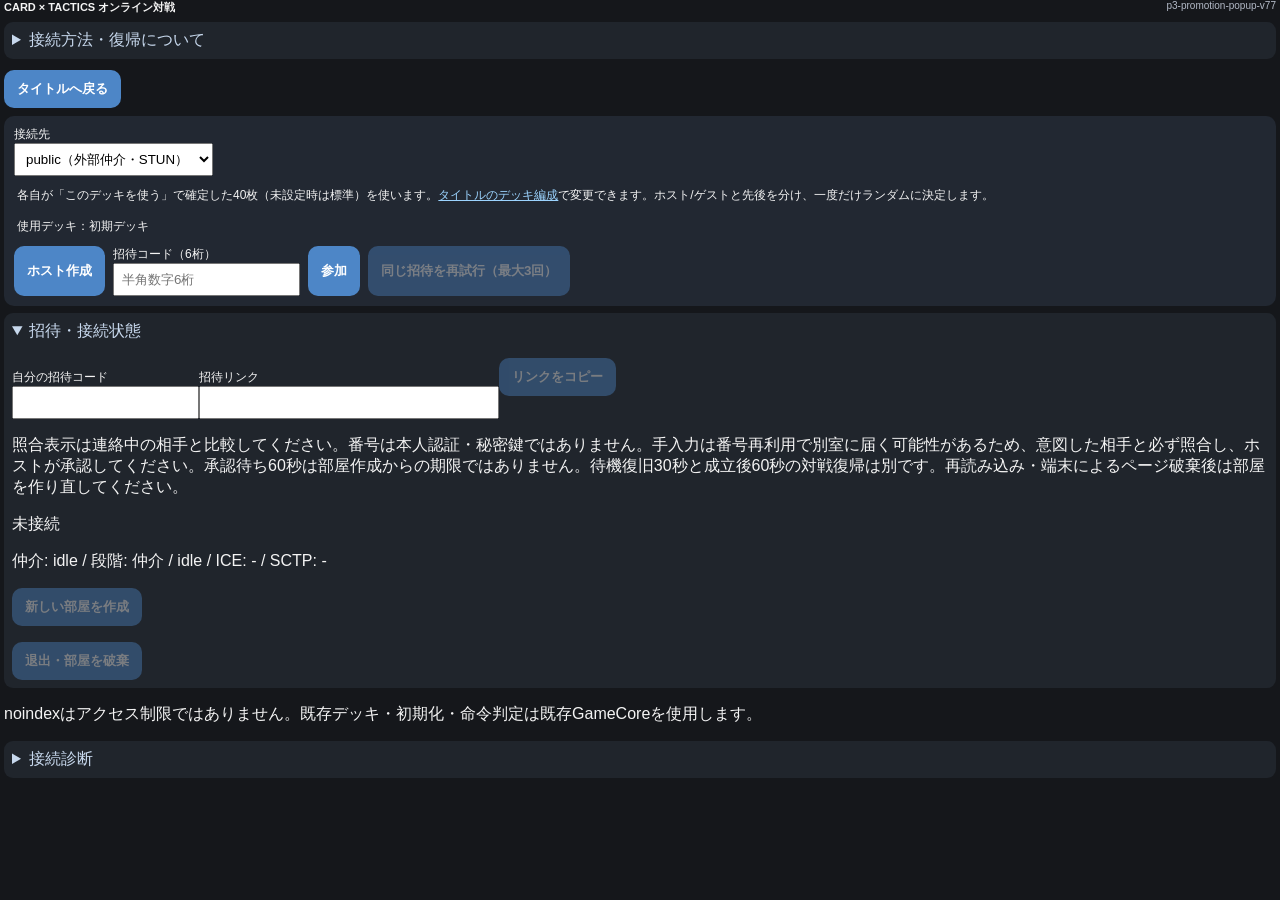
==== online/index.html @ e2b253f7 "Publish v77 stealth promotion popup" ====
<!doctype html><html lang="ja"><head><meta charset="utf-8"><meta http-equiv="Content-Security-Policy" content="default-src 'self'; script-src 'self'; style-src 'self'; connect-src https://0.peerjs.com wss://0.peerjs.com; object-src 'none'; base-uri 'none'; form-action 'none'"><meta name="viewport" content="width=device-width,initial-scale=1,viewport-fit=cover"><meta name="robots" content="noindex"><meta name="referrer" content="no-referrer"><title>CARD × TACTICS P3 UI 対戦候補</title><link rel="stylesheet" href="./style.css"><meta name="apple-mobile-web-app-capable" content="yes">
<meta name="mobile-web-app-capable" content="yes">
<meta name="apple-mobile-web-app-title" content="CARD × TACTICS">
<link rel="manifest" href="../manifest.webmanifest">
<link rel="apple-touch-icon" sizes="180x180" href="../assets/app/icon-180.png">
</head><body class="board-rich king-default" data-assets-base="../assets/" data-bgm-source="../assets/audio/battle.m4a"><main><header id="onlineHeader"><strong>CARD × TACTICS オンライン対戦</strong><span id="buildLabel">p3-promotion-popup-v77</span></header><details id="help"><summary>接続方法・復帰について</summary><p class="notice">関係者試験用・P3画像・設定・BGM管理の改善候補。全既存カード・先後ランダム・オンラインUndo無効。対戦切断は操作停止し、同じページ・状態保持中は最大60秒の復帰を試みます。期限到達は勝敗なしで中止します。成立前の招待待機は同じ招待で最大30秒・3試行の復旧を行います。<a href="../">タイトルへ戻る</a></p></details><button id="lobbyTitle" type="button">タイトルへ戻る</button><section id="lobby"><label>接続先<select id="profile"><option value="local">local（外部接続なし）</option><option value="public" selected>public（外部仲介・STUN）</option></select></label><select id="startSide" hidden><option value="p">標準対戦</option></select><p>各自が「このデッキを使う」で確定した40枚（未設定時は標準）を使います。<a href="../">タイトルのデッキ編成</a>で変更できます。ホスト/ゲストと先後を分け、一度だけランダムに決定します。</p><p id="onlineActiveDeck" role="status"></p><button id="host">ホスト作成</button><label>招待コード（6桁）<input id="inviteInput" type="text" inputmode="numeric" autocomplete="off" maxlength="2048" placeholder="半角数字6桁"></label><button id="join">参加</button><button id="retryJoin" disabled>同じ招待を再試行（最大3回）</button></section><details id="connectionPanel" open><summary>招待・接続状態</summary><section><label>自分の招待コード <input id="invite" readonly></label><label>招待リンク<input id="inviteLink" readonly></label><button id="copy">リンクをコピー</button><p id="copyResult"></p><div id="pending"></div><p id="comparison"></p><p>照合表示は連絡中の相手と比較してください。番号は本人認証・秘密鍵ではありません。手入力は番号再利用で別室に届く可能性があるため、意図した相手と必ず照合し、ホストが承認してください。承認待ち60秒は部屋作成からの期限ではありません。待機復旧30秒と成立後60秒の対戦復帰は別です。再読み込み・端末によるページ破棄後は部屋を作り直してください。</p><p id="status" role="status">未接続</p><p id="diagnostic"></p><p id="recovery" role="status"></p><button id="recreate" disabled>新しい部屋を作成</button><p id="role"></p><p id="error" role="alert"></p><button id="leave" disabled>退出・部屋を破棄</button></section></details><div id="matchStatus" role="status"></div><div id="recoveryExit" hidden><p>相手の一時切断と退室は、通信できない場合には判別できません。勝敗は確定していません。</p><button id="stopRecovery" type="button">復帰を待つのをやめてタイトルへ戻る</button></div><dialog id="recoveryExitDialog"><p>復帰待ちをやめて退出しますか？ 勝敗や相手の退室を確定する操作ではありません。この試合には戻れません。</p><button id="continueRecovery" type="button">復帰を待つ</button><button id="confirmRecoveryExit" type="button">退出してタイトルへ戻る</button></dialog><section id="match" hidden><div id="app">
<div class="appHeader"><h1 id="assignment"></h1><span class="enemyManaDock" aria-label="相手のマナ"></span><button id="settingsButton" class="settingsTopButton" type="button" aria-label="設定">設定⚙️</button></div><div class="status"><span id="turn" class="badge"></span><button id="showEffects" class="badge statusButton">全体エンチャント🔮<b id="globalEnchantCount">0</b></button></div>

<div id="requestStatus" role="status" aria-live="polite"></div>
<div class="playArea"><div class="boardColumn"><div id="turnIndicator" class="turnIndicator" role="status" hidden></div><div class="kingZone enemy"><span class="kingStat">❤️HP<b id="enemyHp">20</b></span><button class="graveButton" type="button" data-grave="enemy">🪦<b id="enemyGrave">0</b></button><div id="enemyKing" class="king" data-king="enemy">相手の王</div><span class="kingStat manaStat"><span class="manaOwner">相手</span><span class="manaGlyph" aria-hidden="true">💧</span><b id="enemyMana">2/2</b></span></div><div class="boardWrap"><div class="boardPlane"><div id="board" class="board" aria-label="5行5列の戦闘盤面"></div><svg class="boardGrid" viewBox="0 0 5 5" aria-hidden="true"><path data-grid-axis="column" d="M0 0V5"/><path data-grid-axis="column" d="M1 0V5"/><path data-grid-axis="column" d="M2 0V5"/><path data-grid-axis="column" d="M3 0V5"/><path data-grid-axis="column" d="M4 0V5"/><path data-grid-axis="column" d="M5 0V5"/><path data-grid-axis="row" d="M0 0H5"/><path data-grid-axis="row" d="M0 1H5"/><path data-grid-axis="row" d="M0 2H5"/><path data-grid-axis="row" d="M0 3H5"/><path data-grid-axis="row" d="M0 4H5"/><path data-grid-axis="row" d="M0 5H5"/></svg><span class="royalFoot enemy" aria-hidden="true"></span><span class="royalFoot player" aria-hidden="true"></span></div><div id="pieceOverlay" aria-hidden="true"></div><button id="enemyPedestal" class="royalPedestal enemy" type="button" data-king="enemy" aria-label="相手の王"><svg class="royalPlatform" aria-hidden="true"><polygon/></svg><div class="crownModel" aria-hidden="true"><svg class="crownSvg" viewBox="0 0 300 190" xmlns="http://www.w3.org/2000/svg"><defs><linearGradient id="goldA" x1="0" y1="0" x2="1" y2="1"><stop offset="0" stop-color="#2a1805"/><stop offset=".13" stop-color="#9c681d"/><stop offset=".27" stop-color="#f2cc69"/><stop offset=".39" stop-color="#6c4310"/><stop offset=".53" stop-color="#d7a33b"/><stop offset=".69" stop-color="#fff0a3"/><stop offset=".78" stop-color="#8a5818"/><stop offset="1" stop-color="#251505"/></linearGradient><linearGradient id="goldB" x1="0" y1="0" x2="0" y2="1"><stop offset="0" stop-color="#f8dc7a"/><stop offset=".22" stop-color="#a66b1c"/><stop offset=".48" stop-color="#e3b449"/><stop offset=".72" stop-color="#5a350d"/><stop offset="1" stop-color="#d8a13a"/></linearGradient><radialGradient id="gem" cx="35%" cy="25%"><stop offset="0" stop-color="#fff4aa"/><stop offset=".35" stop-color="#d7a42e"/><stop offset="1" stop-color="#5a3208"/></radialGradient><filter id="metal"><feDropShadow dx="0" dy="2" stdDeviation="1.4" flood-color="#000" flood-opacity=".8"/></filter></defs><g filter="url(#metal)" stroke="#211304" stroke-width="4" stroke-linejoin="round"><path fill="url(#goldA)" d="M25 143 C25 121 31 101 43 72 L69 109 L89 48 L118 103 L150 14 L182 103 L211 48 L231 109 L257 72 C269 101 275 121 275 143 Z"/><path fill="#160d04" opacity=".58" d="M41 133 C55 116 66 110 83 121 C101 132 114 119 126 105 C137 92 145 86 150 86 C156 86 165 94 175 106 C188 121 201 132 218 121 C236 109 248 117 260 133 L260 146 L41 146Z"/><path fill="none" stroke="url(#goldB)" stroke-width="8" d="M37 132 C61 107 77 108 96 126 C113 141 126 116 150 91 C174 116 187 141 204 126 C223 108 239 107 263 132"/><path fill="url(#goldB)" d="M22 137 Q150 151 278 137 L274 171 Q150 186 26 171Z"/><path fill="none" stroke="#f4d574" stroke-width="3" opacity=".7" d="M31 148 Q150 159 269 148"/><path fill="none" stroke="#51300c" stroke-width="5" d="M31 162 Q150 175 269 162"/></g><g fill="url(#gem)" stroke="#241504" stroke-width="3"><path d="M150 27 l11 17 -11 18 -11-18z"/><path d="M90 61 l9 14 -9 15 -9-15z"/><path d="M210 61 l9 14 -9 15 -9-15z"/><circle cx="48" cy="91" r="7"/><circle cx="252" cy="91" r="7"/><circle cx="150" cy="126" r="9"/></g><g fill="none" stroke="#d9a63d" stroke-width="5" stroke-linecap="round"><path d="M57 139 C57 117 79 115 84 133 C88 147 105 145 110 132 C116 115 135 113 142 132"/><path d="M243 139 C243 117 221 115 216 133 C212 147 195 145 190 132 C184 115 165 113 158 132"/></g><g fill="#1b1005" opacity=".95"><circle cx="62" cy="155" r="4"/><circle cx="88" cy="158" r="4"/><circle cx="116" cy="160" r="4"/><circle cx="150" cy="162" r="5"/><circle cx="184" cy="160" r="4"/><circle cx="212" cy="158" r="4"/><circle cx="238" cy="155" r="4"/></g><path d="M34 169 Q150 183 266 169" fill="none" stroke="#f4cf64" stroke-width="3" opacity=".6"/></svg></div><span class="kingLabel">相手の王</span></button><button id="playerPedestal" class="royalPedestal player" type="button" data-king="own" aria-label="あなたの王"><svg class="royalPlatform" aria-hidden="true"><polygon/></svg><div class="crownModel" aria-hidden="true"><svg class="crownSvg" viewBox="0 0 300 190" xmlns="http://www.w3.org/2000/svg"><defs><linearGradient id="goldA" x1="0" y1="0" x2="1" y2="1"><stop offset="0" stop-color="#2a1805"/><stop offset=".13" stop-color="#9c681d"/><stop offset=".27" stop-color="#f2cc69"/><stop offset=".39" stop-color="#6c4310"/><stop offset=".53" stop-color="#d7a33b"/><stop offset=".69" stop-color="#fff0a3"/><stop offset=".78" stop-color="#8a5818"/><stop offset="1" stop-color="#251505"/></linearGradient><linearGradient id="goldB" x1="0" y1="0" x2="0" y2="1"><stop offset="0" stop-color="#f8dc7a"/><stop offset=".22" stop-color="#a66b1c"/><stop offset=".48" stop-color="#e3b449"/><stop offset=".72" stop-color="#5a350d"/><stop offset="1" stop-color="#d8a13a"/></linearGradient><radialGradient id="gem" cx="35%" cy="25%"><stop offset="0" stop-color="#fff4aa"/><stop offset=".35" stop-color="#d7a42e"/><stop offset="1" stop-color="#5a3208"/></radialGradient><filter id="metal"><feDropShadow dx="0" dy="2" stdDeviation="1.4" flood-color="#000" flood-opacity=".8"/></filter></defs><g filter="url(#metal)" stroke="#211304" stroke-width="4" stroke-linejoin="round"><path fill="url(#goldA)" d="M25 143 C25 121 31 101 43 72 L69 109 L89 48 L118 103 L150 14 L182 103 L211 48 L231 109 L257 72 C269 101 275 121 275 143 Z"/><path fill="#160d04" opacity=".58" d="M41 133 C55 116 66 110 83 121 C101 132 114 119 126 105 C137 92 145 86 150 86 C156 86 165 94 175 106 C188 121 201 132 218 121 C236 109 248 117 260 133 L260 146 L41 146Z"/><path fill="none" stroke="url(#goldB)" stroke-width="8" d="M37 132 C61 107 77 108 96 126 C113 141 126 116 150 91 C174 116 187 141 204 126 C223 108 239 107 263 132"/><path fill="url(#goldB)" d="M22 137 Q150 151 278 137 L274 171 Q150 186 26 171Z"/><path fill="none" stroke="#f4d574" stroke-width="3" opacity=".7" d="M31 148 Q150 159 269 148"/><path fill="none" stroke="#51300c" stroke-width="5" d="M31 162 Q150 175 269 162"/></g><g fill="url(#gem)" stroke="#241504" stroke-width="3"><path d="M150 27 l11 17 -11 18 -11-18z"/><path d="M90 61 l9 14 -9 15 -9-15z"/><path d="M210 61 l9 14 -9 15 -9-15z"/><circle cx="48" cy="91" r="7"/><circle cx="252" cy="91" r="7"/><circle cx="150" cy="126" r="9"/></g><g fill="none" stroke="#d9a63d" stroke-width="5" stroke-linecap="round"><path d="M57 139 C57 117 79 115 84 133 C88 147 105 145 110 132 C116 115 135 113 142 132"/><path d="M243 139 C243 117 221 115 216 133 C212 147 195 145 190 132 C184 115 165 113 158 132"/></g><g fill="#1b1005" opacity=".95"><circle cx="62" cy="155" r="4"/><circle cx="88" cy="158" r="4"/><circle cx="116" cy="160" r="4"/><circle cx="150" cy="162" r="5"/><circle cx="184" cy="160" r="4"/><circle cx="212" cy="158" r="4"/><circle cx="238" cy="155" r="4"/></g><path d="M34 169 Q150 183 266 169" fill="none" stroke="#f4cf64" stroke-width="3" opacity=".6"/></svg></div><span class="kingLabel">あなたの王</span></button></div>
<div class="kingZone player"><span class="kingStat">❤️HP<b id="ownHp">20</b></span><button class="graveButton" type="button" data-grave="own">🪦<b id="ownGrave">0</b></button><div id="ownKing" class="king" data-king="own">あなたの王</div><span class="kingStat manaStat"><span class="manaOwner">自分</span><span class="manaGlyph" aria-hidden="true">💧</span><b id="ownMana">1/1</b></span></div></div><aside id="infoPanel" aria-live="polite"><div class="infoHeading">選択中の情報</div><div id="infoContent" class="infoContent"></div><div id="actions"></div></aside></div><aside id="opponentCard" class="opponentCard" aria-label="相手が使用したカード" hidden></aside><div id="infoScrollUp" class="scrollHint info" aria-hidden="true">▲</div><div id="infoScrollDown" class="scrollHint info" aria-hidden="true">▼</div>
<div class="handTitle">手札（タップして使用）</div><div class="handScroller"><button type="button" id="handScrollLeft" class="handScrollButton" aria-label="手札を左へスクロール">◀</button><div id="hand" class="hand"></div><button type="button" id="handScrollRight" class="handScrollButton" aria-label="手札を右へスクロール">▶</button></div>
<div class="battleStrip" aria-label="手札と対戦操作"><div class="stripLeft"></div><div class="stripRight"><div class="stripButtons"></div><div class="stripEnd"></div></div></div><div class="controls"><span class="manaDock" aria-label="自分のマナ"></span><details class="layoutLog"><summary aria-label="戦闘ログ">戦闘ログ<span id="latestAction" class="latestAction" role="status" aria-label="最新の行動"><span id="latestActionText">直近の行動はありません</span></span></summary><div class="logPanel"><div id="log" role="log" aria-label="戦闘ログ"></div></div></details><button id="endTurn">ターン終了</button><button id="onlineUndo" class="secondary" aria-label="1手戻る（オンライン無効）" title="オンライン対戦では1手戻るは利用できません" disabled>1手戻る</button><button id="onlineSurrender" class="secondary">投了</button></div>
<div id="overlay"><div class="result"><h2 id="result" role="status"></h2><div class="resultActions"><button id="resultTitle" hidden>タイトルに戻る</button></div></div></div>
<p id="effects" hidden></p><p id="revision" hidden></p>
</div></section>

<div id="turnPopup" role="status" aria-live="polite" hidden></div><div id="settingsOverlay" aria-hidden="true"><div class="settingsPanel" role="dialog" aria-modal="true" aria-labelledby="settingsTitle"><div class="settingsHead"><b id="settingsTitle">⚙️ 設定</b><button id="settingsClose" type="button">×</button></div><div class="settingsGroup"><div class="settingsLabel">視点比較（試作）</div><div class="settingsChoices" data-setting="view"><button type="button" data-value="current">A：現行方向</button><button type="button" data-value="left">B：左回転俯瞰</button></div><div class="settingsNote">横画面で比較します。端末だけの表示設定です。Bは正式採用前の試作です。</div></div><div class="settingsGroup"><div class="settingsLabel">ボード</div><div class="settingsChoices" data-setting="board"><button type="button" data-value="rich">リッチ</button><button type="button" data-value="simple">シンプル</button><button type="button" data-value="antique">アンティーク</button><button type="button" data-value="light">ライト</button></div></div><div class="settingsGroup"><div class="settingsLabel">王アイコン</div><div class="settingsChoices kingChoices" data-setting="king"><button type="button" data-value="simple1">デフォルト</button><button type="button" data-value="dark">ダーク</button><button type="button" data-value="default">ゴージャス</button><button type="button" data-value="simple2">シンプル</button><button type="button" data-value="oldking">老王1</button><button type="button" data-value="oldking2">老王2</button><button type="button" data-value="youngking">若王</button></div><div class="settingsNote">王冠画像アセットを切り替えます。ゲームルールには影響しません。</div></div><div class="settingsGroup"><div class="settingsLabel">BGM</div><div class="settingsChoices"><button type="button" data-bgm-enabled="true">ON</button><button type="button" data-bgm-enabled="false">OFF</button></div><div class="audioVolumeRow"><label for="bgmVolume">音量</label><input id="bgmVolume" type="range" min="0" max="100" step="1" value="50" aria-describedby="bgmStatus"><output id="bgmVolumeValue" for="bgmVolume">50％</output></div><div id="bgmStatus" class="settingsNote">対戦中にループ再生します。音量0％は無音です。</div></div><div class="settingsGroup"><div class="settingsLabel">効果音（試遊）</div><div class="settingsChoices"><button type="button" data-summon-se-enabled="true">ON</button><button type="button" data-summon-se-enabled="false">OFF</button></div><div class="audioVolumeRow"><label for="summon-seVolume">音量</label><input id="summon-seVolume" type="range" min="0" max="100" step="1" value="25"><output id="summon-seVolumeValue" for="summon-seVolume">25％</output></div></div><div class="settingsGroup"><div class="settingsLabel">クリーチャー名称表示</div><div class="settingsChoices" id="creatureNameChoices"><button type="button" data-name-visible="true">ON</button><button type="button" data-name-visible="false">OFF</button></div><div class="settingsNote">盤上のクリーチャー名称のみ表示・非表示を切り替えます。</div></div></div></div>
<dialog id="surrenderDialog" class="surrenderConfirm"><p>投了しますか？</p><button id="continueMatch">対戦を続ける</button><button id="confirmSurrender">投了する</button></dialog><button id="move" hidden disabled></button><input id="from" hidden><input id="to" hidden><p>noindexはアクセス制限ではありません。既存デッキ・初期化・命令判定は既存GameCoreを使用します。</p><details id="diagnosticsPanel"><summary>接続診断</summary><section><h2>接続診断</h2><p>直近100件。仲介とDataChannelを分けて記録します。招待・IP・SDP・ゲーム内容は含みません。自動送信しません。onlineは参考値で、到達保証ではありません。退出後も閲覧できます。</p><textarea id="diagnosticLog" readonly rows="10" aria-label="接続診断ログ"></textarea><button id="copyDiagnostics">診断をコピー</button><p id="diagnosticCopyResult" role="status"></p></section></details></main><script src="./peerjs.js"></script><script src="./core-bundle.js"></script><script src="./session.js"></script><script src="./deck-library.js"></script><script src="./fixture.js"></script><script src="./profiles.js"></script><script src="./bgm.js"></script><script src="./summon-presentation.js"></script><script src="./card-resources.js"></script><script src="./normal-ui.js"></script><script src="./ui.js"></script><script src="./recovery.js"></script><script src="./app.js"></script></body></html>
---- online/style.css ----
*{box-sizing:border-box;-webkit-tap-highlight-color:transparent}body{margin:0;background:#15171b;color:#f4f4f4;font-family:-apple-system,BlinkMacSystemFont,"Helvetica Neue",sans-serif}#app{max-width:720px;margin:auto;padding:10px}h1{font-size:20px;margin:4px 0 8px}.status{display:flex;gap:6px;flex-wrap:wrap;background:#22262d;border-radius:12px;padding:8px;margin-bottom:8px;font-size:13px}.badge{background:#303640;padding:5px 8px;border-radius:8px}#message{min-height:34px;background:#1d2127;border-radius:10px;padding:8px;margin-bottom:64px;font-size:13px}.boardWrap{position:relative;margin:auto;width:min(92vw,560px);aspect-ratio:1}.board{display:grid;grid-template-columns:repeat(5,1fr);grid-template-rows:repeat(5,1fr);width:100%;height:100%;border:2px solid #b99b62;background:#c8a66b;gap:1px}.cell{position:relative;background:#d8bd84;border:1px solid #9c7d4b;display:flex;align-items:center;justify-content:center}.cell.cpuSelected{outline:4px solid #ffd36b;outline-offset:-4px}.king.hitFlash::after{content:"✴️";position:absolute;inset:0;display:flex;align-items:center;justify-content:center;font-size:40px;z-index:8;pointer-events:none;animation:hitPop .70s ease-out forwards}.king.hitFlash{position:relative}.cell.hitFlash::after{content:"✴️";position:absolute;inset:0;display:flex;align-items:center;justify-content:center;font-size:clamp(28px,9vw,54px);z-index:5;pointer-events:none;animation:hitPop .70s ease-out forwards}@keyframes hitPop{0%{opacity:0;transform:scale(.5)}25%{opacity:1;transform:scale(1.25)}100%{opacity:0;transform:scale(1.5)}}.cell.selected{outline:4px solid #55a8ff;outline-offset:-4px}.cell.summonTarget{background:#69c889;box-shadow:inset 0 0 0 2px #287849}.cell.moveTarget{background:#78b8f5}.cell.attackTarget{background:#f08080}.cell.bothTarget{background:#b391ed}.kingZone.spellTarget .king{outline:3px solid #ffad4e;outline-offset:3px}.cell.spellTarget{outline:4px solid #ffad4e;outline-offset:-4px}.kingZone.enemy.attackable .king{outline:3px solid #f08080;outline-offset:3px}.piece{position:relative;width:78%;height:78%;border-radius:50%;display:flex;flex-direction:column;align-items:center;justify-content:center;font-weight:800;border:2px solid #333;box-shadow:0 2px 4px #0006}.actionDot{position:absolute;top:5%;width:clamp(8px,2.5vw,12px);height:clamp(8px,2.5vw,12px);border-radius:50%;border:1px solid #ffffffaa;box-shadow:0 1px 2px #0008;pointer-events:none;z-index:2}.actionDot.attack{right:22%;background:#ed3434}.actionDot.move{right:3%;background:#258aff}.piece.player{background:#f2d39a;color:#6c351d}.piece.cpu{background:#a9c5e5;color:#173d62}.pname{font-size:clamp(15px,4.5vw,27px)}.pstats{font-size:9px}.kingZone{position:absolute;left:0;width:100%;height:11%;z-index:4;display:flex;align-items:center;justify-content:center;pointer-events:auto}.kingZone.enemy{top:-13%}.kingZone.player{bottom:-13%}.king{pointer-events:auto;cursor:pointer}.king{background:#7f2020;border:2px solid #f2d37c;border-radius:12px;padding:6px 12px;font-weight:800;box-shadow:0 3px 8px #0008}.handTitle{font-size:13px;margin:65px 0 5px}.hand{display:flex;gap:7px;overflow-x:auto;padding:2px 1px 7px}.card{min-width:82px;background:#252a32;border:1px solid #555d69;border-radius:10px;padding:7px;text-align:center}.card.spell{background:#492a23;border-color:#cf704c}.card.enchant{background:#33294e;border-color:#ad8bea}.cell.mineCell::before{content:"✹";position:absolute;top:2px;left:3px;color:#edb85e;font-size:14px;opacity:.75;pointer-events:none}.cell.mineCell.ownMine::before{content:"✹";color:#ff6e6e;opacity:1}.battleTag{background:#643f22;color:#ffdb9a;border-radius:6px;padding:2px 6px;font-size:11px}.piece.berserk{box-shadow:0 0 0 3px #bb80ff,0 2px 7px #0008}.buffTag{position:absolute;bottom:-9px;background:#6736a1;color:white;border-radius:7px;padding:1px 4px;font-size:9px;white-space:nowrap;z-index:3}.card.selected{border:3px solid #55a8ff;padding:5px}.card .name{font-weight:800;font-size:16px}.card .cost{font-size:12px}.card .desc{font-size:9px;margin-top:3px}.controls{display:flex;gap:8px;margin-top:3px}button{border:0;border-radius:10px;padding:10px 13px;font-weight:800;background:#4d86c7;color:white}button.secondary{background:#555d69}button:disabled{opacity:.4}#log{margin-top:8px;background:#101216;border-radius:10px;padding:8px;height:120px;overflow:auto;font-size:11px;line-height:1.45}#overlay{position:fixed;inset:0;background:#000b;display:none;align-items:center;justify-content:center;z-index:20}#overlay.show{display:flex}.result{background:#252a32;border:2px solid #aaa;border-radius:16px;padding:24px;text-align:center;width:min(88vw,360px)}

/* Phase 1: portrait-friendly board + persistent right information panel */
#app{max-width:720px;padding:8px}h1{font-size:clamp(13px,3.6vw,19px);overflow-wrap:anywhere;margin-bottom:7px}
.status{margin-bottom:6px;font-size:11px;padding:5px;gap:4px}.badge{padding:4px 6px}
#message{margin:0 0 7px;min-height:32px;padding:7px;font-size:12px}
.royalStatus{display:flex;align-items:center;justify-content:space-between;gap:5px;background:#272c34;border-radius:9px;padding:7px 9px;font-size:clamp(11px,3vw,14px);margin:5px 0}
.playArea{display:grid;grid-template-columns:minmax(0, 66fr) minmax(0, 34fr);gap:7px;align-items:start;margin-top:5px}
.boardColumn{min-width:0;display:flex;flex-direction:column;gap:5px}
.boardWrap{position:relative;width:100%;aspect-ratio:1;margin:0}
.boardColumn .kingZone{position:relative;top:auto;bottom:auto;left:auto;width:100%;height:auto;min-height:33px;z-index:4;pointer-events:auto}
.boardColumn .king{font-size:clamp(10px,2.8vw,14px);padding:5px 6px;text-align:center}
.boardColumn .kingZone.player{pointer-events:auto}
#infoPanel{min-width:0;border:1px solid #536071;border-radius:11px;background:#222832;overflow:hidden;display:flex;flex-direction:column;max-height:min(70vh,550px)}
.infoHeading{padding:8px 6px;font-size:clamp(11px,3vw,14px);font-weight:800;background:#343d4c;border-bottom:1px solid #596274}
.infoContent{padding:8px 7px;font-size:clamp(10px,2.8vw,13px);line-height:1.5;overflow-y:auto;overflow-wrap:anywhere;min-height:155px;white-space:normal}
.infoContent .infoName{font-weight:800;font-size:clamp(13px,3.5vw,17px);margin-bottom:5px;color:#ffe2a7}
.infoContent .useCardButton{width:100%;margin-top:12px;background:#3d9a73;cursor:pointer;touch-action:manipulation}.infoContent .infoLine{margin:5px 0}.infoContent .infoEffect{margin-top:8px;padding-top:7px;border-top:1px solid #505b6a}
.handTitle{margin:10px 0 5px}.hand{margin-bottom:2px}
.pname{font-size:clamp(13px,3.8vw,24px)}.pstats{font-size:clamp(6px,1.8vw,9px)}
.actionDot{width:clamp(6px,2vw,11px);height:clamp(6px,2vw,11px)}
@media(min-width:550px){.playArea{grid-template-columns:minmax(0, 66fr) minmax(0, 34fr);gap:14px}.infoContent{font-size:14px}.boardColumn .king{font-size:15px}}

/* Two-row king status: HP | king | graveyard, with mana below HP. */
.boardColumn .kingZone{display:grid;grid-template-columns:minmax(0,1fr) minmax(0,1.45fr) minmax(0,1fr);grid-template-rows:auto auto;column-gap:4px;row-gap:2px;align-items:center;min-height:52px;pointer-events:auto}
.boardColumn .kingZone .king{grid-column:2;grid-row:1;font-size:clamp(9px,2.6vw,14px);padding:6px 3px;white-space:nowrap;cursor:pointer;touch-action:manipulation;min-width:0}
.kingStat{font-size:clamp(9px,2.3vw,13px);white-space:nowrap;display:flex;align-items:center;gap:1px;justify-content:flex-start;min-width:0}
.kingZone .kingStat:not(.manaStat){grid-column:1;grid-row:1}
.kingZone .graveButton{grid-column:3;grid-row:1;justify-self:end}
.kingStat.manaStat{grid-column:1 / -1;grid-row:2;justify-content:flex-start;padding-left:1px}
.kingStat b{font-variant-numeric:tabular-nums}
@media(max-width:380px){.boardColumn .kingZone .king{font-size:10px;padding:5px 2px}.kingStat{font-size:9px;letter-spacing:-.3px}}

/* Fixed geometry: card labels must never resize the board or pieces. */
.board{grid-template-columns:repeat(5,minmax(0,1fr));grid-template-rows:repeat(5,minmax(0,1fr));min-width:0;min-height:0}
.cell{min-width:0;min-height:0;overflow:hidden;isolation:isolate}
.piece{box-sizing:border-box;flex:none;width:78%;height:78%;min-width:0;min-height:0;aspect-ratio:1;border-radius:50%;overflow:visible;display:block;text-align:center}
.piece .pieceFace{position:absolute;inset:0;border-radius:50%;overflow:hidden;display:flex;flex-direction:column;align-items:center;justify-content:center;gap:0;padding:3px 1px 2px;min-width:0;min-height:0}
.piece .pname{display:flex;align-items:baseline;justify-content:center;max-width:100%;width:100%;min-width:0;white-space:nowrap;line-height:1.05;font-size:inherit;font-weight:800}
.piece .pnameLead{font-size:clamp(10px,3.8vw,24px);flex:none;line-height:1.05}
.piece .pnameRest{display:block;min-width:0;flex:0 1 auto;font-size:var(--rest-size, 10px);white-space:nowrap;letter-spacing:-.04em;line-height:1.05}
.piece .pstats{position:absolute;left:50%;bottom:-9px;transform:translateX(-50%);z-index:4;display:block;width:max-content;max-width:calc(100% + 18px);padding:1px 3px;border-radius:5px;background:rgba(255,247,225,.96);color:#4a2a1c;border:1px solid rgba(60,48,35,.35);font-size:clamp(8px,1.75vw,11px);font-weight:800;white-space:nowrap;line-height:1.2;font-variant-numeric:tabular-nums;pointer-events:none}
@media(min-width:550px){.piece .pnameLead{font-size:clamp(18px,2.8vw,25px)}.piece .pstats{font-size:11px}}
.piece .buffTag{top:-9px;bottom:auto;left:50%;transform:translateX(-50%)}

/* Data-driven movement/attack diagrams. Keep all cells inside the narrow info panel. */
.rangeSection{margin-top:9px;padding-top:8px;border-top:1px solid #505b6a}
.rangeTitle{font-weight:800;font-size:12px;margin-bottom:4px}
.rangeGrid{display:grid;grid-template-columns:repeat(5,minmax(0,1fr));width:100%;max-width:180px;gap:0;margin:0 auto 5px;direction:ltr}
.rangeCell{aspect-ratio:1;display:flex;align-items:center;justify-content:center;font-size:clamp(9px,2.6vw,16px);line-height:1;min-width:0;white-space:nowrap}
.rangeCell.origin{color:#fff;font-size:clamp(10px,3vw,17px);font-weight:800}
.rangeGrid.movement .rangeCell.arrow{color:#70b7ff}
.rangeGrid.attack .rangeCell.arrow{color:#ff8585}
.rangeCell.pass{color:#9aa3b1;font-size:12px}
.rangeNote{font-size:10px;color:#b6bfcd;line-height:1.35}

/* Match the panel to the board plus both king status rows; scroll content independently. */
#infoPanel{height:var(--panel-height, 330px);max-height:var(--panel-height, 330px);min-height:0}
.infoContent{flex:1;min-height:0;overflow-y:auto;overscroll-behavior:contain;-webkit-overflow-scrolling:touch;padding:7px 6px}
.infoContent .infoLine{margin:3px 0}
.infoContent .infoEffect{margin-top:6px;padding-top:5px}
.rangePair{display:grid;grid-template-columns:repeat(2,minmax(0,1fr));gap:4px;margin-top:7px;border-top:1px solid #505b6a;padding-top:6px}
.rangePair .rangeSection{min-width:0;margin:0;padding:0;border:0}
.rangePair .rangeTitle{font-size:clamp(9px,2.4vw,12px);margin-bottom:3px;white-space:nowrap}
.rangePair .rangeGrid{width:100%;max-width:100px;margin:0 auto 2px;gap:0}
.rangePair .rangeCell{font-size:clamp(8px,2vw,13px)}
.rangePair .rangeCell.origin{font-size:clamp(9px,2.4vw,14px)}
.rangePair .rangeNote{font-size:9px;line-height:1.25;margin-top:3px}
.graveButton{background:#25303e;color:#fff;border:1px solid #6b798a;border-radius:7px;padding:3px 5px;font-size:clamp(10px,2.7vw,13px);white-space:nowrap;cursor:pointer}.graveButton b{margin-left:2px}.graveButton:active{background:#46576c}.statusButton{font:inherit;color:inherit;border:0;cursor:pointer;white-space:nowrap}.statusButton:active{background:#46576c}.globalEnchantButton{width:100%;margin:4px 0;background:#51456f;text-align:left;cursor:pointer}

/* iPhone: keep the build label and top status in one row. */
@media (max-width:600px){
 h1{font-size:clamp(8px,2.35vw,12px);line-height:1.15;white-space:nowrap;overflow:hidden;text-overflow:clip;margin:3px 0 6px}
 .status{flex-wrap:nowrap;gap:2px;padding:4px;font-size:clamp(7px,1.9vw,9px);white-space:nowrap;overflow:hidden}
 .status .badge{padding:3px 4px;flex:0 0 auto;border-radius:6px}
}
.cell.cellEnchanted{box-shadow:inset 0 0 0 3px #9b7cff}
.cell.cellEnchanted::after{content:"🔮";position:absolute;right:2px;bottom:1px;font-size:11px;line-height:1;pointer-events:none;z-index:1}

/* Pseudo-3D board prototype: visual layer only. Game coordinates remain 5x5. */
.boardWrap{
  perspective:700px;
  perspective-origin:50% 100%;
  overflow:visible;
}
.board{
  transform-origin:50% 100%;
  transform:rotateX(42deg);
  transform-style:preserve-3d;
  box-shadow:0 13px 0 #80633a,0 18px 20px #0009;
  border-width:3px;
  will-change:transform;
}
.cell{
  transform-style:preserve-3d;
}
/* Keep pieces readable while the board itself recedes into perspective. */
.cell .piece{
  transform:rotateX(-42deg) translateZ(5px) scale(.88);
  transform-origin:center center;
}
.cell.cellEnchanted::after,
.cell.mineCell::before{
  transform:rotateX(-42deg) translateZ(7px);
  transform-origin:center center;
}
@media(max-width:600px){
  .boardWrap{perspective:560px;margin-top:-3%;margin-bottom:-7%}
  .board{transform:rotateX(40deg);box-shadow:0 9px 0 #80633a,0 14px 16px #0009}
  .cell .piece{transform:rotateX(-40deg) translateZ(4px) scale(.9)}
  .cell.cellEnchanted::after,.cell.mineCell::before{transform:rotateX(-40deg) translateZ(6px)}
}

/* Pseudo-3D piece prototype: common sphere + screen-facing HUD. */
.cell .piece{
  width:88%;height:88%;border:0;background:transparent!important;box-shadow:none!important;
  overflow:visible;display:block;transform-style:preserve-3d;
}
.pieceOrb{
  position:absolute;left:50%;top:49%;width:56%;aspect-ratio:1;border-radius:50%;
  transform:translate(-50%,-50%);
  border:1.5px solid rgba(255,255,255,.55);
  box-shadow:inset -8px -10px 12px rgba(0,0,0,.38),inset 7px 7px 10px rgba(255,255,255,.28),0 5px 7px rgba(0,0,0,.55);
  pointer-events:none;
}
.piece.player .pieceOrb{background:radial-gradient(circle at 32% 27%,#fff4cf 0 12%,#e3a951 42%,#8a4b20 76%,#472510 100%)}
.piece.cpu .pieceOrb{background:radial-gradient(circle at 32% 27%,#eef8ff 0 12%,#7eb9e9 42%,#315f91 76%,#17314f 100%)}
.pieceHud{
  position:absolute;left:50%;top:50%;transform:translate(-50%,-50%);z-index:5;
  width:max-content;min-width:64%;max-width:116%;padding:2px 4px 2px;
  border-radius:6px;text-align:center;line-height:1.05;white-space:nowrap;
  background:rgba(20,23,28,.88);border:1px solid rgba(255,255,255,.68);
  box-shadow:0 2px 5px rgba(0,0,0,.65);pointer-events:none;
}
.piece.player .pieceHud{color:#fff3c9}.piece.cpu .pieceHud{color:#eaf6ff}
.pieceHudName{font-size:clamp(8px,1.8vw,11px);font-weight:900;letter-spacing:-.03em}
.pieceHudStats{margin-top:2px;font-size:clamp(7px,1.55vw,9px);font-weight:850;font-variant-numeric:tabular-nums;color:#fff}
.piece .actionDot{top:-2px;z-index:7}.piece .actionDot.attack{right:12%}.piece .actionDot.move{right:-3%}
.piece .buffTag{top:-12px;z-index:8}
@media(max-width:600px){
 .pieceHud{padding:1px 3px;min-width:66%;max-width:122%}
 .pieceHudName{font-size:clamp(7px,2.05vw,10px)}
 .pieceHudStats{font-size:clamp(6.5px,1.75vw,8.5px)}
}

/* Sphere-piece fix: make the model unmistakably spherical and keep the HUD screen-facing/readable. */
.cell .piece{
  width:100%;height:100%;
  transform:rotateX(-42deg) translateZ(18px) scale(1.28) !important;
  transform-origin:50% 50%;
  overflow:visible;
}
.pieceOrb{
  left:50%;top:46%;width:76%;height:auto;aspect-ratio:1;
  border:2px solid rgba(255,255,255,.75);
  box-shadow:inset -13px -15px 18px rgba(0,0,0,.5),inset 10px 10px 15px rgba(255,255,255,.4),0 9px 12px rgba(0,0,0,.65);
}
.pieceHud{
  top:83%;min-width:92%;max-width:145%;padding:3px 5px;
  border-radius:7px;background:rgba(17,20,25,.94);
  border:1.5px solid rgba(255,255,255,.82);
}
.pieceHudName{font-size:clamp(9px,2.55vw,13px)}
.pieceHudStats{font-size:clamp(8px,2.15vw,11px)}
@media(max-width:600px){
 .cell .piece{transform:rotateX(-40deg) translateZ(16px) scale(1.24) !important}
 .pieceOrb{width:74%}
 .pieceHud{top:82%;min-width:92%;max-width:148%;padding:2px 4px}
 .pieceHudName{font-size:clamp(8px,2.5vw,12px)}
 .pieceHudStats{font-size:clamp(7.5px,2.05vw,10px)}
}

/* Piece visual layer v3: keep 3D board and screen-facing pieces completely separate. */
.boardWrap{position:relative}
#pieceOverlay{position:absolute;inset:0;z-index:12;pointer-events:none;overflow:visible}
/* The in-cell piece remains only as game-state markup; visual representation is the overlay. */
.board .cell>.piece{visibility:hidden!important}
.overlayPiece{position:absolute;width:58px;height:58px;transform:translate(-50%,-50%);pointer-events:none;overflow:visible}
.overlayOrb{position:absolute;left:50%;top:45%;width:38px;height:38px;transform:translate(-50%,-50%);border-radius:50%;border:2px solid rgba(255,255,255,.85);box-shadow:inset -9px -11px 13px rgba(0,0,0,.52),inset 7px 7px 10px rgba(255,255,255,.5),0 6px 9px rgba(0,0,0,.7)}
.overlayPiece.player .overlayOrb{background:radial-gradient(circle at 30% 25%,#fff9dd 0 10%,#f0c56c 27%,#bd7733 58%,#6b3519 80%,#35190d 100%)}
.overlayPiece.cpu .overlayOrb{background:radial-gradient(circle at 30% 25%,#f7fcff 0 10%,#a9d7f5 27%,#5797cb 58%,#2d5e91 80%,#142d4c 100%)}
.overlayHud{position:absolute;left:50%;top:68%;transform:translateX(-50%);min-width:54px;max-width:76px;padding:2px 4px 3px;border-radius:5px;background:rgba(16,19,24,.96);border:1px solid rgba(255,255,255,.82);box-shadow:0 2px 5px #000a;text-align:center;white-space:nowrap;line-height:1.05}
.overlayName{font-size:10px;font-weight:900;color:#fff4cc;letter-spacing:-.04em;overflow:hidden;text-overflow:clip}
.overlayPiece.cpu .overlayName{color:#eaf7ff}
.overlayStats{font-size:9px;font-weight:900;color:#fff;margin-top:2px;font-variant-numeric:tabular-nums}
.overlayDot{position:absolute;top:3px;width:10px;height:10px;border-radius:50%;border:1px solid #fff;box-shadow:0 1px 3px #000;z-index:4}
.overlayDot.attack{right:7px;background:#ed3434}.overlayDot.move{right:-5px;background:#258aff}
.overlayBuff{position:absolute;left:50%;top:-8px;transform:translateX(-50%);background:#6736a1;color:#fff;border-radius:6px;padding:1px 4px;font-size:8px;white-space:nowrap;z-index:5}
@media(max-width:600px){
 .overlayPiece{width:54px;height:54px}
 .overlayOrb{width:36px;height:36px}
 .overlayHud{top:68%;min-width:52px;max-width:70px;padding:2px 3px}
 .overlayName{font-size:9px}.overlayStats{font-size:8.5px}
}

/* Piece HUD v4: name / model / stats are independent layers inside each projected cell. */
.overlayPiece{width:var(--piece-w,58px);height:var(--piece-h,58px)}
.overlayOrb{left:50%;top:49%;width:min(42px,72%);height:auto;aspect-ratio:1}
.overlayNameLayer{
 position:absolute;left:50%;top:1%;transform:translateX(-50%);z-index:7;
 width:96%;height:30%;display:flex;align-items:flex-start;justify-content:center;
 color:#fff4cc;text-align:center;white-space:nowrap;line-height:.95;
 text-shadow:-1px -1px 0 #111,1px -1px 0 #111,-1px 1px 0 #111,1px 1px 0 #111,0 2px 3px #000;
 pointer-events:none;overflow:visible;
}
.overlayPiece.cpu .overlayNameLayer{color:#eaf7ff}
.overlayNameLead{font-size:clamp(14px,3.4vw,20px);font-weight:950;letter-spacing:-.08em}
.overlayNameRest{font-size:clamp(7px,1.75vw,10px);font-weight:900;letter-spacing:-.08em;margin-left:1px;align-self:center}
.overlayStatsLayer{
 position:absolute;left:50%;top:73%;transform:translateX(-50%);z-index:8;
 min-width:72%;max-width:94%;padding:2px 4px;border-radius:5px;
 background:rgba(16,19,24,.94);border:1px solid rgba(255,255,255,.82);
 box-shadow:0 2px 5px #000a;color:#fff;text-align:center;white-space:nowrap;
 font-size:clamp(8px,2.05vw,10px);font-weight:900;font-variant-numeric:tabular-nums;
 line-height:1.05;pointer-events:none;
}
.overlayHud{display:none!important}
.overlayDot{top:31%;z-index:9}.overlayDot.attack{right:8%}.overlayDot.move{right:-1%}
.overlayBuff{top:-10%;z-index:10}
@media(max-width:600px){
 .overlayNameLead{font-size:clamp(13px,3.8vw,18px)}
 .overlayNameRest{font-size:clamp(6.5px,1.9vw,9px)}
 .overlayStatsLayer{top:74%;font-size:clamp(7.5px,2.2vw,9.5px);padding:2px 3px}
}

/* Piece HUD v5: lower transparent/shadow name + higher compact stats. */
.overlayNameLayer{
 top:13%;height:30%;
 color:transparent!important;
 -webkit-text-fill-color:transparent;
 -webkit-text-stroke:0.55px rgba(255,255,255,.78);
 text-shadow:1px 2px 1px rgba(0,0,0,.88),2px 3px 3px rgba(0,0,0,.55);
}
.overlayPiece.cpu .overlayNameLayer{
 color:transparent!important;
 -webkit-text-fill-color:transparent;
 -webkit-text-stroke-color:rgba(225,245,255,.82);
}
.overlayNameLead{font-size:clamp(13px,3.2vw,19px)}
.overlayNameRest{font-size:clamp(6px,1.55vw,9px)}
.overlayStatsLayer{
 top:64%;min-width:62%;max-width:86%;padding:1px 3px;
 font-size:clamp(7px,1.72vw,8.7px);letter-spacing:-.03em;
}
.overlayStatsLayer .statIcon{font-size:.72em;vertical-align:.08em;margin-right:-1px}
.overlayStatsLayer .statGap{display:inline-block;width:2px}
@media(max-width:600px){
 .overlayNameLayer{top:14%}
 .overlayNameLead{font-size:clamp(12px,3.35vw,17px)}
 .overlayNameRest{font-size:clamp(5.8px,1.62vw,8.5px)}
 .overlayStatsLayer{top:64%;font-size:clamp(6.6px,1.78vw,8.2px);padding:1px 2px}
}


/* Royal pedestal prototype: independent screen-space overlay, board-matched material. */
.overlayOrb{border-color:#101010!important}
.overlayNameLayer{-webkit-text-stroke-color:rgba(8,8,8,.96)!important;text-shadow:0 2px 3px #0008!important}
.overlayPiece.cpu .overlayNameLayer{-webkit-text-stroke-color:rgba(8,8,8,.96)!important}
.boardColumn .kingZone .king{visibility:hidden;pointer-events:none}
.boardWrap{margin-bottom:clamp(38px,11vw,66px)!important}
.royalPedestal{
 position:absolute;left:50%;top:0;z-index:12;display:flex;align-items:center;justify-content:center;
 transform:translateX(-50%) perspective(700px) rotateX(42deg);margin:0;padding:0 3px;border:2px solid #9c7d4b;
 border-radius:19%;background:linear-gradient(150deg,#e4c995 0%,#d8bd84 55%,#bd9a5e 100%);
 box-shadow:0 5px 0 #80633a,0 9px 10px #0008,inset 0 2px 3px #fff5;
 color:#392a1b;font-weight:900;font-size:clamp(10px,2.5vw,14px);cursor:pointer;touch-action:manipulation;
 transform-origin:50% 100%;transform-style:preserve-3d;-webkit-appearance:none;appearance:none;
}
.royalPedestal span{position:relative;z-index:1;white-space:nowrap;text-shadow:0 1px 1px #fff8}
.royalPedestal.attackable{outline:3px solid #f08080;outline-offset:2px}
.royalPedestal.spellTarget{outline:3px solid #ffad4e;outline-offset:2px}

@media(max-width:600px){
 .royalPedestal{transform:translateX(-50%) perspective(560px) rotateX(40deg)}
}

.royalPedestal.hitFlash::after{content:'✴️';position:absolute;inset:0;display:flex;align-items:center;justify-content:center;font-size:28px;animation:hitPop .70s ease-out forwards;pointer-events:none}


/* Dark weathered wood visual pass — verified build. */
.board{
  border-color:#3a2b22!important;
  background:
    repeating-linear-gradient(92deg,rgba(255,255,255,.035) 0 1px,rgba(0,0,0,.045) 1px 4px,transparent 4px 13px),
    repeating-linear-gradient(2deg,rgba(20,10,6,.10) 0 2px,transparent 2px 18px),
    linear-gradient(105deg,#6a5547 0%,#4f4037 34%,#756052 62%,#493a32 100%)!important;
  box-shadow:0 9px 0 #2b211c,0 14px 18px #000b!important;
}
.cell{
  background:
    repeating-linear-gradient(96deg,rgba(255,255,255,.025) 0 1px,rgba(0,0,0,.035) 1px 3px,transparent 3px 12px),
    linear-gradient(112deg,rgba(122,100,83,.72),rgba(78,62,53,.80))!important;
  border-color:#392c25!important;
}
.cell.summonTarget{background:#568061!important}.cell.moveTarget{background:#557da0!important}.cell.attackTarget{background:#9a5555!important}.cell.bothTarget{background:#76649b!important}
.royalPedestal{
  border-color:#382a22!important;
  background:
    repeating-linear-gradient(94deg,rgba(255,255,255,.035) 0 1px,rgba(0,0,0,.04) 1px 3px,transparent 3px 12px),
    linear-gradient(110deg,#715c4d 0%,#4e3f36 55%,#665144 100%)!important;
  box-shadow:0 5px 0 #2a201b,0 9px 12px #000a,inset 0 2px 2px #ffffff18!important;
  color:#eee2d5!important;
}
.royalPedestal span{text-shadow:0 1px 2px #000!important}
/* User requested white sphere rim; name outline remains black. */
.overlayOrb{border-color:rgba(255,255,255,.95)!important;border-width:2px!important}
.overlayNameLayer,.overlayPiece.cpu .overlayNameLayer{-webkit-text-stroke-color:rgba(8,8,8,.96)!important}



/* Heavy crown prototype + requested piece-outline tuning. */
/* Sphere rim: half of previous 2px. Name outline: double previous 0.55px. */
.overlayOrb{border-width:1px!important}
.overlayNameLayer,.overlayPiece.cpu .overlayNameLayer{
  -webkit-text-stroke-width:.8px!important;
  -webkit-text-stroke-color:rgba(8,8,8,.98)!important;
}

/* Crown is a screen-facing pseudo-3D model riding on the tilted royal pedestal. */
.royalPedestal{overflow:visible!important}
.royalPedestal .kingLabel{position:relative;z-index:20;align-self:flex-end;margin-bottom:2px}
.crownModel{
  --crown-scale:1;
  position:absolute;left:50%;bottom:54%;width:58%;height:118%;z-index:16;
  transform:translateX(-50%) rotateX(-42deg) translateZ(20px) scale(var(--crown-scale));
  transform-origin:50% 100%;pointer-events:none;filter:drop-shadow(0 5px 4px rgba(0,0,0,.72));
}
.crownBase{
  position:absolute;left:8%;right:8%;bottom:0;height:27%;border-radius:15% 15% 34% 34%/20% 20% 38% 38%;
  border:1.5px solid #17110a;
  background:linear-gradient(180deg,#6f4a12 0%,#d8a93a 18%,#7a5116 43%,#e2b64c 62%,#4d310d 100%);
  box-shadow:inset 0 2px 2px #ffe49b88,inset 0 -3px 3px #211204cc,0 2px 2px #0009;
}
.crownBase::before{
  content:'';position:absolute;left:5%;right:5%;top:28%;height:24%;border-radius:50%;
  background:repeating-linear-gradient(90deg,#2c1a08 0 4%,#d5a43a 4% 8%,#2c1a08 8% 12%);
  opacity:.9;box-shadow:0 1px 0 #f2ce6a66;
}
.crownBase::after{
  content:'◆  •  ◆  •  ◆';position:absolute;left:0;right:0;bottom:8%;font-size:clamp(4px,.9vw,7px);
  letter-spacing:.08em;color:#251609;text-shadow:0 1px #e5bd5a;text-align:center;white-space:nowrap;
}
.crownSpikes{position:absolute;left:5%;right:5%;bottom:20%;height:78%}
.crownSpike{
  position:absolute;bottom:0;width:24%;height:76%;
  clip-path:polygon(50% 0,69% 32%,100% 100%,50% 83%,0 100%,31% 32%);
  border-radius:45% 45% 18% 18%;
  background:linear-gradient(100deg,#342008 0%,#b47a20 18%,#f0c75c 40%,#755018 58%,#d39c32 75%,#281706 100%);
  box-shadow:inset 0 0 0 2px #171007,inset 0 0 7px #000b;
}
.crownSpike::after{
  content:'';position:absolute;left:31%;right:31%;top:24%;bottom:22%;
  clip-path:polygon(50% 0,100% 50%,50% 100%,0 50%);
  background:linear-gradient(135deg,#181008,#6d4816 45%,#e0ad3e 52%,#211407 100%);
  box-shadow:0 0 0 1px #120c07;
}
.crownSpike.s1{left:0;height:61%;transform:rotate(-12deg)}
.crownSpike.s2{left:19%;height:79%;transform:rotate(-6deg)}
.crownSpike.s3{left:38%;height:100%;z-index:3}
.crownSpike.s4{left:57%;height:79%;transform:rotate(6deg)}
.crownSpike.s5{left:76%;height:61%;transform:rotate(12deg)}
.crownFiligree{
  position:absolute;left:16%;right:16%;bottom:24%;height:35%;z-index:5;border-radius:50% 50% 20% 20%;
  border:2px solid #171007;border-top-color:#d5a43a;
  background:
    radial-gradient(circle at 24% 60%,transparent 0 15%,#2b1908 16% 21%,transparent 22%),
    radial-gradient(circle at 50% 48%,transparent 0 16%,#2b1908 17% 23%,transparent 24%),
    radial-gradient(circle at 76% 60%,transparent 0 15%,#2b1908 16% 21%,transparent 22%);
  opacity:.92;
}
.crownGem{position:absolute;left:50%;bottom:25%;width:10%;aspect-ratio:1;z-index:7;transform:translateX(-50%) rotate(45deg);background:#d49a2c;border:1px solid #211407;box-shadow:inset 1px 1px #ffe28a,0 1px 2px #000}
.royalPedestal.enemy .crownModel{--crown-scale:.82}
.royalPedestal.player .crownModel{--crown-scale:1.02}
@media(max-width:600px){
 .crownModel{transform:translateX(-50%) rotateX(-40deg) translateZ(18px) scale(var(--crown-scale));bottom:53%}
 .royalPedestal.enemy .crownModel{--crown-scale:.78}
 .royalPedestal.player .crownModel{--crown-scale:.98}
}


/* Realistic heavy crown v2: finer antique-gold silhouette and metal shading. */
.crownModel{
  width:61%!important;height:132%!important;bottom:52%!important;
  filter:drop-shadow(0 5px 3px rgba(0,0,0,.72)) drop-shadow(0 0 1px rgba(255,221,128,.42))!important;
}
.crownModel .crownSvg{display:block;width:100%;height:100%;overflow:visible}
.crownModel .crownSpikes,.crownModel .crownFiligree,.crownModel .crownGem,.crownModel .crownBase{display:none!important}
.royalPedestal.enemy .crownModel{--crown-scale:.84!important}
.royalPedestal.player .crownModel{--crown-scale:1.04!important}
@media(max-width:600px){
 .crownModel{bottom:51%!important}
 .royalPedestal.enemy .crownModel{--crown-scale:.80!important}
 .royalPedestal.player .crownModel{--crown-scale:1.00!important}
}

/* Hybrid crown v1: raster antique-gold crown asset + CSS positioning/shadow. */
.crownModel{
  background-image:url("[data-uri]")!important;
  background-repeat:no-repeat!important;background-position:center bottom!important;background-size:contain!important;
  width:68%!important;height:145%!important;bottom:50%!important;
  filter:drop-shadow(0 5px 3px rgba(0,0,0,.78)) drop-shadow(0 0 1px rgba(255,220,120,.42))!important;
}
.crownModel .crownSvg,.crownModel .crownSpikes,.crownModel .crownFiligree,.crownModel .crownGem,.crownModel .crownBase{display:none!important}
.royalPedestal.enemy .crownModel{--crown-scale:.80!important}
.royalPedestal.player .crownModel{--crown-scale:1.00!important}
/* Requested creature visual tuning. */
.overlayOrb{border-color:rgba(255,255,255,.95)!important;border-width:1px!important}
.overlayNameLayer{-webkit-text-stroke:0.8px rgba(8,8,8,.96)!important}
.overlayPiece.cpu .overlayNameLayer{-webkit-text-stroke:0.8px rgba(8,8,8,.96)!important}
@media(max-width:600px){.crownModel{bottom:50%!important}}

/* 2026-09-23 HUD proximity + fine piece outline adjustment */
.boardColumn{position:relative}
.boardColumn .kingZone{
  position:absolute!important;left:0!important;width:100%!important;
  min-height:0!important;height:48px!important;z-index:30!important;
  display:grid!important;grid-template-columns:minmax(0,1fr) minmax(0,1.45fr) minmax(0,1fr)!important;
  grid-template-rows:24px 24px!important;align-items:center!important;
  pointer-events:none!important;
}
.boardColumn .kingZone.enemy{top:17%!important}
.boardColumn .kingZone.player{bottom:-2%!important}
.boardColumn .kingZone .kingStat,.boardColumn .kingZone .graveButton{pointer-events:auto!important}
.boardColumn .kingZone .kingStat:not(.manaStat){grid-column:1!important;grid-row:1!important;align-self:end!important}
.boardColumn .kingZone .manaStat{grid-column:1!important;grid-row:2!important;align-self:start!important;padding-left:1px!important}
.boardColumn .kingZone .graveButton{grid-column:3!important;grid-row:1 / span 2!important;align-self:center!important;justify-self:end!important}
.overlayOrb{border-width:.5px!important}
.overlayNameLayer,.overlayPiece.cpu .overlayNameLayer{-webkit-text-stroke:.7px rgba(8,8,8,.96)!important}

/* Compact creature basics: keep Sorcerer ability control visible without scrolling on iPhone. */
.infoContent .creatureInfoName{font-size:clamp(10.5px,2.8vw,13.5px);margin-bottom:2px;line-height:1.05}
.creatureBasics{font-size:80%;line-height:1.08}
.creatureBasics .infoLine{margin:1px 0;line-height:1.08}
.creatureBasics .rangePair{gap:2px;margin-top:3px;padding-top:3px}
.creatureBasics .rangePair .rangeTitle{font-size:clamp(7.5px,1.9vw,9.5px);margin-bottom:1px;line-height:1}
.creatureBasics .rangePair .rangeGrid{max-width:82px;margin-bottom:0}
.creatureBasics .rangePair .rangeCell{font-size:clamp(6.5px,1.55vw,9.5px)}
.creatureBasics .rangePair .rangeCell.origin{font-size:clamp(7.5px,1.8vw,10.5px)}
.creatureBasics .rangePair .rangeNote{font-size:7px;line-height:1.05;margin-top:1px}
.infoContent .useCardButton{margin-top:6px;padding:8px 10px}

/* Model-independent creature enchantment visual layer.
   It is a sibling of the current model, so future per-creature models can replace .overlayOrb without changing enchantment logic. */
.creatureEnchantVisual{
 position:absolute;left:50%;top:49%;width:min(46px,79%);height:auto;aspect-ratio:1;
 transform:translate(-50%,-50%);z-index:5;border-radius:50%;pointer-events:none;
 padding:2px;background:var(--enchant-ring,#b985ff);
 -webkit-mask:linear-gradient(#000 0 0) content-box,linear-gradient(#000 0 0);
 -webkit-mask-composite:xor;mask-composite:exclude;
 filter:drop-shadow(0 0 3px rgba(185,133,255,.85));
}
.overlayOrb{z-index:4}
.overlayNameLayer,.overlayStatsLayer,.overlayDot{z-index:8}

/* Visual settings skeleton */
#settingsButton{font-size:14px;line-height:1;min-width:34px}
#settingsOverlay{position:fixed;inset:0;z-index:12000;background:rgba(0,0,0,.68);display:none;align-items:center;justify-content:center;padding:18px}
#settingsOverlay.show{display:flex}
.settingsPanel{width:min(92vw,390px);background:#242a33;border:1px solid #687588;border-radius:16px;box-shadow:0 18px 55px #000c;overflow:hidden}
.settingsHead{display:flex;align-items:center;justify-content:space-between;padding:12px 14px;background:#343d4c;border-bottom:1px solid #596274;font-size:17px}
#settingsClose{width:34px;height:34px;padding:0;border-radius:9px;background:#4a5565;color:#fff;font-size:22px}
.settingsGroup{padding:13px 14px;border-bottom:1px solid #3c4552}.settingsGroup:last-child{border-bottom:0}
.settingsLabel{font-weight:800;margin-bottom:9px}.settingsChoices{display:grid;grid-template-columns:repeat(2,1fr);gap:8px}.kingChoices{grid-template-columns:repeat(2,1fr)}
.settingsChoices button{padding:10px 6px;border:1px solid #596678;background:#303844;color:#eee;border-radius:9px;font-weight:750}
.settingsChoices button.active{border-color:#e7bc65;box-shadow:inset 0 0 0 1px #e7bc65;background:#4b402e;color:#ffe2a2}
.settingsNote{font-size:10px;line-height:1.45;color:#aeb7c3;margin-top:9px}
body.creature-names-off .overlayNameLayer{display:none!important;}
/* Board skins. Antique remains the current verified dark wood. */
body.board-light .board{border-color:#a67b42!important;background:linear-gradient(105deg,#e6c78f,#d6ae70 55%,#efcf99)!important;box-shadow:0 9px 0 #8a6539,0 14px 18px #0009!important}
body.board-light .cell{background:linear-gradient(112deg,#e4c58e,#d3ae73)!important;border-color:#987346!important}
/* Light-board target states must override the skin's base cell background.
   Keep these selectors more specific than body.board-light .cell. */
body.board-light .cell.summonTarget{background:#69c889!important;box-shadow:inset 0 0 0 2px #287849!important}
body.board-light .cell.moveTarget{background:#78b8f5!important}
body.board-light .cell.attackTarget{background:#f08080!important}
body.board-light .cell.bothTarget{background:#b391ed!important}
body.board-light .royalPedestal{border-color:#9c7d4b!important;background:linear-gradient(150deg,#e4c995 0%,#d8bd84 55%,#bd9a5e 100%)!important;box-shadow:0 5px 0 #80633a,0 9px 10px #0008,inset 0 2px 3px #fff5!important;color:#392a1b!important}
body.board-light .royalPedestal span{text-shadow:0 1px 1px #fff8!important}

/* Marble board skins — CSS only. */
body.board-rich .board{
  border-color:#17191d!important;
  background:
    linear-gradient(118deg,transparent 0 31%,rgba(255,255,255,.08) 32%,transparent 34% 66%,rgba(255,255,255,.05) 67%,transparent 69%),
    repeating-linear-gradient(14deg,rgba(255,255,255,.035) 0 1px,transparent 1px 19px),
    linear-gradient(110deg,#111318,#353941 48%,#0b0d11 100%)!important;
  box-shadow:0 9px 0 #090a0d,0 14px 20px #000c!important;
}
body.board-rich .cell{border-color:#30343a!important}
body.board-rich .cell:nth-child(even){background:
  linear-gradient(132deg,transparent 0 28%,rgba(255,255,255,.50) 29%,rgba(120,126,132,.18) 31%,transparent 34% 65%,rgba(82,88,95,.22) 67%,transparent 70%),
  radial-gradient(ellipse at 25% 28%,rgba(255,255,255,.75),transparent 36%),
  linear-gradient(120deg,#e8e8e5,#babdc0 50%,#f1f0eb)!important}
body.board-rich .cell:nth-child(odd){background:
  linear-gradient(128deg,transparent 0 32%,rgba(222,226,232,.13) 33%,transparent 36% 66%,rgba(255,255,255,.08) 68%,transparent 71%),
  radial-gradient(ellipse at 72% 30%,rgba(255,255,255,.12),transparent 34%),
  linear-gradient(118deg,#24272c,#4b5056 48%,#181a1f)!important}
/* Correct 5-column checker parity on alternating rows. */
body.board-rich .cell:nth-child(10n+6),body.board-rich .cell:nth-child(10n+8),body.board-rich .cell:nth-child(10n+10),body.board-rich .cell:nth-child(10n+1),body.board-rich .cell:nth-child(10n+3),body.board-rich .cell:nth-child(10n+5){ }
body.board-rich .cell.summonTarget{background:#69c889!important;box-shadow:inset 0 0 0 2px #287849!important}
body.board-rich .cell.moveTarget{background:#78b8f5!important}
body.board-rich .cell.attackTarget{background:#f08080!important}
body.board-rich .cell.bothTarget{background:#b391ed!important}
/* Rich skin: throne-like polished gold frame, inspired by gilded royal furniture. */
body.board-rich .board{
  border-color:#d4a52e!important;
  background:
    linear-gradient(118deg,transparent 0 31%,rgba(255,248,190,.24) 32%,transparent 34% 66%,rgba(255,238,145,.15) 67%,transparent 69%),
    repeating-linear-gradient(14deg,rgba(255,250,205,.10) 0 1px,transparent 1px 19px),
    linear-gradient(110deg,#6b3f08 0%,#c99524 18%,#f2d36a 35%,#9b6512 53%,#e7bd48 72%,#704208 100%)!important;
  box-shadow:0 9px 0 #6e430d,0 11px 0 #d1a135,0 16px 22px #000c,inset 0 2px 2px #fff2a8!important;
}
body.board-rich .royalPedestal{
  /* Rich: keep the throne-like gold frame, but return the king field itself to black marble. */
  border-color:#e0b541!important;
  background:
    linear-gradient(126deg,transparent 0 27%,rgba(255,255,255,.075) 28%,transparent 30% 61%,rgba(255,255,255,.045) 62%,transparent 65%),
    repeating-linear-gradient(17deg,rgba(255,255,255,.025) 0 1px,transparent 1px 18px),
    linear-gradient(112deg,#090a0c 0%,#24272b 24%,#0b0c0e 49%,#31343a 69%,#08090b 100%)!important;
  box-shadow:0 5px 0 #70440c,0 7px 0 #c99a2b,0 10px 13px #000b,inset 0 0 0 1px #f1d36a88,inset 0 2px 3px #fff2!important;
  color:#f4df98!important
}
body.board-rich .royalPedestal span{text-shadow:0 1px 2px #000!important}

body.board-simple .board{border-color:#c9c9c5!important;background:
  linear-gradient(125deg,transparent 0 27%,rgba(105,110,116,.18) 28%,transparent 30% 61%,rgba(115,120,126,.13) 62%,transparent 65%),
  linear-gradient(108deg,#f4f4f1,#d9dbdc 52%,#fafaf7)!important;box-shadow:0 9px 0 #aaaead,0 14px 18px #0007!important}
body.board-simple .cell{border-color:#b9bdbe!important;background:
  linear-gradient(132deg,transparent 0 24%,rgba(118,124,130,.13) 25%,transparent 28% 64%,rgba(105,112,119,.10) 66%,transparent 69%),
  radial-gradient(ellipse at 70% 22%,rgba(255,255,255,.85),transparent 38%),
  linear-gradient(118deg,#f0f1ef,#dfe1e1 52%,#f7f7f4)!important}
body.board-simple .cell:nth-child(even){background:
  linear-gradient(128deg,transparent 0 31%,rgba(105,112,118,.12) 32%,transparent 35% 67%,rgba(255,255,255,.52) 69%,transparent 72%),
  linear-gradient(118deg,#e4e6e5,#cfd2d3 52%,#ececea)!important}
body.board-simple .cell.summonTarget{background:#69c889!important;box-shadow:inset 0 0 0 2px #287849!important}
body.board-simple .cell.moveTarget{background:#78b8f5!important}
body.board-simple .cell.attackTarget{background:#f08080!important}
body.board-simple .cell.bothTarget{background:#b391ed!important}
body.board-simple .royalPedestal{border-color:#b8bcbd!important;background:
  linear-gradient(132deg,transparent 0 31%,rgba(110,116,122,.12) 32%,transparent 35%),
  linear-gradient(115deg,#f1f2ef,#d6d9d9 55%,#ececea)!important;box-shadow:0 5px 0 #a6aaaa,0 9px 11px #0006,inset 0 2px 3px #fff!important;color:#34383c!important}
body.board-simple .royalPedestal span{text-shadow:0 1px 1px #fff!important}

/* King visual variants are model-independent hooks; image assets can replace them later. */
body.king-default .crownModel{filter:drop-shadow(0 5px 3px rgba(0,0,0,.62)) saturate(.92) brightness(1.08)!important}
body.king-dark .crownModel{filter:drop-shadow(0 5px 4px rgba(0,0,0,.82)) saturate(.88) brightness(.82) contrast(1.18)!important}
body.king-pop .crownModel{filter:drop-shadow(0 5px 3px rgba(0,0,0,.62)) saturate(1.55) brightness(1.16)!important}
body.king-simple .crownModel{filter:drop-shadow(0 4px 2px rgba(0,0,0,.72)) saturate(.25) brightness(1.35) contrast(1.25)!important}
/* Result modal must always sit above board HUD, grave buttons and crown layers. */
#overlay{z-index:20000!important}
#overlay .result{position:relative;z-index:20001}
body.result-open .kingZone,body.result-open .royalPedestal{z-index:1!important}

/* Crown image assets v1 — visual layer independent from king game logic. */
.crownModel{background-repeat:no-repeat!important;background-position:center bottom!important;background-size:contain!important;}
.crownModel .crownSvg{opacity:0!important;}




/* Individual optical compensation: each source crown has a different silhouette. */
body.king-default .royalPedestal.player .crownModel{--crown-scale:1.02!important}
body.king-default .royalPedestal.enemy .crownModel{--crown-scale:.82!important}
body.king-dark .royalPedestal.player .crownModel{--crown-scale:1.00!important}
body.king-dark .royalPedestal.enemy .crownModel{--crown-scale:.80!important}
body.king-simple1 .royalPedestal.player .crownModel{--crown-scale:1.02!important}
body.king-simple1 .royalPedestal.enemy .crownModel{--crown-scale:.82!important}
body.king-simple2 .royalPedestal.player .crownModel{--crown-scale:1.02!important}
body.king-simple2 .royalPedestal.enemy .crownModel{--crown-scale:.82!important}

/* External king crown assets. JS sets --king-image after load check. */
.crownModel{background-image:var(--king-image,none)!important;}
body.king-external-loaded .crownModel .crownSvg{opacity:0!important;}
body:not(.king-external-loaded) .crownModel .crownSvg{opacity:1!important;}

/* External creature assets v1: PNG when available, sphere fallback when missing. */
.overlayCreatureAsset{position:absolute;left:50%;top:49%;width:92%;height:92%;transform:translate(-50%,-50%);object-fit:contain;z-index:4;display:none;pointer-events:none;filter:drop-shadow(0 4px 4px rgba(0,0,0,.45))}
.overlayPiece.hasCreatureAsset .overlayCreatureAsset{display:block}
.overlayPiece.hasCreatureAsset .overlayOrb{display:none}

/* Title screen + game navigation */
#titleScreen{
  min-height:100vh;box-sizing:border-box;display:flex;flex-direction:column;
  align-items:center;justify-content:center;padding:28px 20px;text-align:center;
}
.titleLogo{font-size:clamp(34px,10vw,62px);font-weight:950;letter-spacing:.04em;line-height:1.05;margin:0}
.titleVersion{margin-top:8px;font-size:clamp(10px,2.8vw,13px);opacity:.62}
.titleMenu{width:min(82vw,360px);display:grid;gap:12px;margin-top:42px}
.titleMenu button,.gameTopBar button{
  border:1px solid #ffffff38;border-radius:12px;padding:12px 14px;
  font:inherit;font-weight:900;cursor:pointer;touch-action:manipulation;
}
.titleMenu button{font-size:clamp(15px,4.2vw,19px)}
#app.gameScreenHidden{display:none!important}
.gameTopBar{
  display:flex;align-items:center;justify-content:space-between;gap:10px;
  margin:0 0 8px;
}
.gameTopBar button{padding:7px 11px;font-size:clamp(11px,3vw,14px)}
.gameTopBar .settingsTopButton{margin-left:auto}

/* Creature-name side identification experiment:
   transparent fill; player = white outline, enemy = black outline; no shadow. */
.overlayNameLayer{
  color:transparent!important;
  -webkit-text-fill-color:transparent!important;
  text-shadow:none!important;
}
.overlayPiece.player .overlayNameLayer{
  -webkit-text-stroke:.7px rgba(255,255,255,.96)!important;
}
.overlayPiece.cpu .overlayNameLayer{
  -webkit-text-stroke:.7px rgba(8,8,8,.98)!important;
}

/* Creature names: transparent fill + black outline for both armies; no shadow. */
.overlayNameLayer,
.overlayPiece.player .overlayNameLayer,
.overlayPiece.cpu .overlayNameLayer{
  color:transparent!important;
  -webkit-text-fill-color:transparent!important;
  -webkit-text-stroke:.7px rgba(8,8,8,.98)!important;
  text-shadow:none!important;
}

/* Final creature HUD identification tweaks. */
.overlayPiece.cpu .overlayStatsLayer{
  border-color:rgba(0,0,0,.96)!important;
}
.overlayNameLayer,
.overlayPiece.player .overlayNameLayer,
.overlayPiece.cpu .overlayNameLayer{
  color:transparent!important;
  -webkit-text-fill-color:transparent!important;
  -webkit-text-stroke:.7px rgba(8,8,8,.98)!important;
  text-shadow:0 0 1px rgba(255,255,255,.34)!important;
}

/* Individual PNG model: enchantment glow follows the PNG alpha silhouette.
   Sphere fallback keeps the existing circular enchantment ring. */
.overlayPiece.hasCreatureAsset.hasCreatureEnchant .creatureEnchantVisual{
  display:none!important;
}
.overlayPiece.hasCreatureAsset.hasCreatureEnchant .overlayCreatureAsset{
  filter:
    drop-shadow(0 0 1px var(--creature-aura,#b985ff))
    drop-shadow(0 0 3px var(--creature-aura,#b985ff))
    drop-shadow(0 0 6px var(--creature-aura,#b985ff))!important;
}

/* Deck Builder v1: isolated UI. GameCore only consumes a validated 40-card ID list. */
#deckBuilderScreen{display:none;min-height:100vh;padding:14px 12px 28px;background:radial-gradient(circle at 50% 0,#283143 0,#111722 42%,#070a0f 100%);color:#f5f7fb}
.deckBuilderShell{width:min(760px,100%);margin:0 auto}
.deckBuilderTop{display:flex;align-items:center;justify-content:space-between;gap:10px;margin-bottom:10px}
.deckBuilderTop button,.deckRow button{border:1px solid #6c7482;background:#252d39;color:#fff;border-radius:8px;font-weight:800}
.deckBuilderTop button{padding:8px 12px}.deckBuilderTitle{font-size:21px;font-weight:900;letter-spacing:.04em}
.deckCountBadge{padding:7px 11px;border-radius:999px;background:#18202c;border:1px solid #687386;font-weight:900;white-space:nowrap}
.deckCountBadge.complete{border-color:#77c98b;box-shadow:0 0 10px rgba(119,201,139,.25)}
.deckCountBadge.incomplete{border-color:#ff5e67;box-shadow:0 0 0 1px rgba(255,94,103,.45),0 0 10px rgba(255,94,103,.28)}
.deckBuilderNotice{font-size:12px;line-height:1.5;color:#c9d0dc;margin:0 0 9px;padding:8px 10px;border:1px solid #3e4857;border-radius:9px;background:rgba(9,13,20,.72)}
.deckBuilderGrid{display:grid;grid-template-columns:minmax(230px,.75fr) minmax(0,1.25fr);gap:10px;align-items:start}
.deckCardList,.deckInfoPanel{background:rgba(12,17,25,.9);border:1px solid #4b5666;border-radius:12px;overflow:hidden}
.deckCardList{max-height:68vh;overflow-y:auto;-webkit-overflow-scrolling:touch}
.deckSection{padding:7px 10px;background:#222b38;border-bottom:1px solid #465263;font-size:12px;font-weight:900;color:#d9e1ec;position:sticky;top:0;z-index:2}
.deckRow{display:grid;grid-template-columns:minmax(0,1fr) auto;align-items:center;gap:8px;padding:8px 9px;border-bottom:1px solid #29313d;min-height:46px}
.deckRow:last-child{border-bottom:0}.deckCardName{appearance:none;border:0;background:none;color:#f6f8fb;text-align:left;padding:3px 2px;font:inherit;font-weight:800;min-width:0}.deckCardName:active{opacity:.65}
.deckControls{display:flex;align-items:center;gap:6px}.deckControls button{width:32px;height:32px;font-size:20px;line-height:1;padding:0}.deckControls button:disabled{opacity:.28}.deckQty{min-width:24px;text-align:center;font-weight:900;font-size:16px}.deckLocked{font-size:11px;color:#9da8b8;border:1px solid #566171;border-radius:7px;padding:5px 7px;white-space:nowrap}
.deckInfoPanel{padding:12px;position:sticky;top:10px;min-height:180px}.deckInfoTitle{font-size:18px;font-weight:900;margin-bottom:8px}.deckInfoMeta{font-size:12px;color:#bfc9d7;margin-bottom:5px}.deckInfoStats{font-weight:800;margin:8px 0}.deckInfoText{font-size:13px;line-height:1.6;color:#e5e9f0;white-space:pre-wrap}.deckInfoLocked{display:inline-block;margin-top:9px;padding:4px 7px;border-radius:6px;background:#3a3030;border:1px solid #806060;color:#ffd8d8;font-size:11px;font-weight:800}
@media(max-width:620px){#deckBuilderScreen{padding:10px 8px 22px}.deckBuilderGrid{grid-template-columns:1fr}.deckCardList{max-height:55vh}.deckInfoPanel{position:static}.deckBuilderTitle{font-size:18px}.deckRow{padding:7px 8px}}

/* Creature artwork watermark in the game information panel. */
.infoContent{position:relative;isolation:isolate}
.infoContent > *:not(.infoCreatureBackdrop){position:relative;z-index:1}
.infoCreatureBackdrop{position:absolute;z-index:0;right:-5%;top:34%;width:105%;height:105%;transform:translateY(-50%);object-fit:contain;object-position:center right;opacity:.34;pointer-events:none;user-select:none;-webkit-user-drag:none;filter:saturate(.92) contrast(.98);}

/* Tutorial prototype: isolated guidance layer over the shared game UI. */
#tutorialCoach{display:none;position:fixed;left:50%;bottom:14px;transform:translateX(-50%);width:min(92vw,560px);z-index:80;background:rgba(13,18,27,.96);border:2px solid #4d93d9;border-radius:14px;padding:12px 14px;box-shadow:0 8px 28px #000b;color:#fff}
#tutorialCoach.show{display:block}.tutorialStep{font-size:12px;color:#8fc9ff;font-weight:900;margin-bottom:4px}.tutorialText{font-size:14px;line-height:1.6;font-weight:700}.tutorialActions{display:flex;justify-content:space-between;gap:10px;margin-top:8px}.tutorialActions button{background:#4d93d9;border-color:#77b9f5;color:#fff}.tutorialActions button:disabled{opacity:.35;filter:none;box-shadow:none}.tutorialGlow{z-index:70!important;animation:tutorialPulse 1.05s ease-in-out infinite alternate!important;box-shadow:0 0 0 3px #ffe277,0 0 18px 7px rgba(255,220,80,.78)!important}.cell.tutorialGlow{outline:4px solid #ffe277!important;outline-offset:-4px!important}.tutorialZoom{animation:tutorialZoom 1.05s ease-in-out infinite alternate!important;transform-origin:center!important}
@keyframes tutorialPulse{from{filter:brightness(1);box-shadow:0 0 0 2px #ffe277,0 0 8px 3px rgba(255,220,80,.45)}to{filter:brightness(1.25);box-shadow:0 0 0 4px #fff0a0,0 0 24px 9px rgba(255,220,80,.9)}}
@keyframes tutorialZoom{from{scale:1}to{scale:1.075}}
/* Preserve the royal pedestal geometry while pulsing it in the tutorial. */
.royalPedestal.tutorialGlow{position:absolute!important}
.royalPedestal.tutorialZoom{animation:tutorialRoyalZoom 1.05s ease-in-out infinite alternate!important;transform-origin:center!important}
@keyframes tutorialRoyalZoom{from{scale:1}to{scale:1.045}}
body.tutorial-mode #undoOne,body.tutorial-mode #newGame,body.tutorial-mode #settingsButton{opacity:.35}
body.tutorial-mode #endTurn:not(.tutorialGlow){opacity:.35}
body.tutorial-mode #app{padding-bottom:240px}
#tutorialCoach{max-height:32vh;overflow:auto}

.cell.tutorialGlow{position:relative!important}
.royalPedestal.tutorialGlow{position:absolute!important}

/* UI guidance: tutorial continuation + scroll-direction hints. */
#tutorialNext{animation:tutorialNextHint 2.2s ease-in-out infinite;will-change:filter,box-shadow}
@keyframes tutorialNextHint{0%,100%{filter:brightness(1);box-shadow:0 0 0 rgba(77,147,217,0)}50%{filter:brightness(1.18);box-shadow:0 0 12px rgba(105,184,255,.48)}}
.scrollHint{position:fixed;z-index:75;pointer-events:none;user-select:none;color:rgba(255,255,255,.88);font-size:18px;font-weight:700;line-height:1;text-shadow:0 1px 3px rgba(0,0,0,.75);opacity:0;transition:opacity .18s ease;animation:scrollHintPulse 2.15s ease-in-out infinite}
.scrollHint.show{opacity:.88}
.scrollHint.info{font-size:16px}
.scrollHint.hand{font-size:20px}
@keyframes scrollHintPulse{0%,100%{filter:brightness(.85);transform:scale(.94)}50%{filter:brightness(1.25);transform:scale(1.05)}}

/* Round1 visibility fix: damage feedback must render above creature/crown visual models. */
/* Hit feedback v11: render damage feedback in the same top visual layer as projected creature models.
   Board-cell hitFlash is retained only as a fallback; the visible burst lives on .overlayPiece. */
.overlayPiece.hitFlash::after{
 content:"✴️";position:absolute;inset:-12%;display:flex;align-items:center;justify-content:center;
 font-size:clamp(30px,9vw,56px);z-index:60;pointer-events:none;animation:hitPop .70s ease-out forwards;
}
.royalPedestal.hitFlash::after{z-index:60!important;}
.boardWrap{isolation:isolate}
.cell.hitFlash{z-index:30!important}
.cell.hitFlash::after{z-index:40!important;position:absolute!important}
.royalPedestal.hitFlash::after,.king.hitFlash::after{z-index:40!important}
.royalPedestal.hitFlash{z-index:30!important}


/* v16: one real DOM hit burst shared by normal play and tutorial.
   A real child avoids pseudo-element/class timing issues during tutorial re-rendering. */
.overlayPiece .sharedHitBurst,.cell>.sharedHitBurst{position:absolute;inset:0;display:flex;align-items:center;justify-content:center;font-size:clamp(28px,9vw,54px);z-index:120;pointer-events:none;animation:hitPop .70s ease-out forwards;}


/* The existing SVG is the king fallback when no PNG has loaded. The legacy
   image switch hid it with display:none even after resetting its opacity. */
body:not(.king-external-loaded) .crownModel .crownSvg{display:block!important}
/* Keep the foreground row's name and HP/ATK above the adjacent king crown. */
#pieceOverlay{z-index:13}

/* Shared CPU / online card geometry: content wraps inside a stable card. */
.hand .card{box-sizing:border-box;flex:0 0 100px;width:100px;min-width:0;max-width:100px;font-family:inherit;font-size:16px;white-space:normal;overflow-wrap:anywhere}
.turnIndicator{display:inline-block;align-self:flex-start;position:relative;z-index:15;padding:8px 12px;margin:0 0 9px;font-weight:800;font-size:13px;line-height:1.3;animation:turnPulse 3s ease-in-out infinite;pointer-events:none}
.turnIndicator,.turnNotification{border-radius:10px;color:#fff}
.turnIndicator.ownTurn,#turnPopup.ownTurn .turnNotification{background:#205d9e;--turn-bright:#2d78bd;--turn-dark:#10304f}
.turnIndicator.enemyTurn,#turnPopup.enemyTurn .turnNotification{background:#a32e3c;--turn-bright:#c63f50;--turn-dark:#511720}
.turnIndicator[hidden]{display:none!important}
@keyframes turnPulse{0%,100%{background-color:var(--turn-bright)}50%{background-color:var(--turn-dark)}}
@media(prefers-reduced-motion:reduce){.turnIndicator{animation:none}}

/* Native button content otherwise centres vertically, unlike the normal card div. */
.hand .card{display:flex;flex-direction:column;justify-content:flex-start;align-items:stretch}

.royalPedestal>.sharedHitBurst{position:absolute;inset:0;display:flex;align-items:center;justify-content:center;font-size:clamp(28px,9vw,54px);z-index:120;pointer-events:none;animation:hitPop .70s ease-out forwards}

/* Keep long settings reachable on small screens, including native range touch targets. */
.settingsPanel{max-height:calc(100dvh - 36px);overflow-y:auto}
.audioVolumeRow{display:flex;align-items:center;gap:10px;margin-top:12px}
.audioVolumeRow input{flex:1;min-width:0;min-height:44px;accent-color:#e7bc65}
.audioVolumeRow output{min-width:4em;text-align:right;font-variant-numeric:tabular-nums}
.audioVolumeRow input:focus-visible{outline:3px solid #ffe095;outline-offset:2px}
/* Artwork stays beneath names/stats and never receives game input. */
.overlayCreatureAsset{object-fit:contain;user-select:none;-webkit-user-drag:none}

.rangeGrid{grid-template-columns:repeat(var(--range-size,5),minmax(0,1fr))}

.rangeGrid.rangeSize7{--range-size:7}
.rangeGrid.rangeSize9{--range-size:9}

/* Match-opening and turn messages sit above play without affecting its geometry. */
#turnPopup{
 position:fixed;inset:0;color:#fff7e1;z-index:905;text-align:center;
 font-size:clamp(17px,4vmin,23px);font-weight:800;pointer-events:none
}
#turnPopup[hidden]{display:none}
.boardAnnouncement{position:absolute;visibility:hidden}
.openingPresentation{
 --opening-order-height:calc(1.15em + 14px);
 /* Reserve a gap to the result on shallow projections, before dice start. */
 --opening-die-size:max(12px,min(49px,var(--opening-die-limit),
  calc(var(--opening-board-height) * .64 - var(--opening-order-height) - 4px)))
}
.turnDicePair{position:absolute;inset:0}
.turnDieAnchor,.openingOrder,.turnNotification{position:absolute;left:50%;transform:translate(-50%,-50%)}
.turnDieAnchor{width:var(--opening-die-size);height:var(--opening-die-size)}
.turnDieAnchor[data-die=enemy]{top:18%;--die-color:#a32e3c}
.turnDieAnchor[data-die=own]{top:82%;--die-color:#205d9e}
.turnDie{
 display:grid;grid-template:repeat(3,1fr)/repeat(3,1fr);gap:7%;width:100%;height:100%;
 box-sizing:border-box;padding:14%;border:1px solid #fff9;border-radius:19%;background:var(--die-color);
 box-shadow:inset 0 -3px #0003,0 3px 7px #000a;color:#fff
}
.openingOrder,.turnNotification{top:50%}
.turnNotification{
 width:max-content;max-width:calc(100vw - 24px);padding:12px 20px;
 border:2px solid var(--turn-bright);box-shadow:0 6px 22px #0009
}
.advanceRewardNotification{display:flex;flex-direction:column;align-items:center;gap:5px;white-space:nowrap}
.advanceRewardNotification strong{font:inherit;font-weight:800}
.advanceRewardNotification small{font-size:.6em;font-weight:600}
.openingOrder{
 height:var(--opening-order-height);display:grid;place-items:center;
 padding:0 13px;border:2px solid #b99f65;border-radius:12px;background:#211c16;
 box-shadow:0 6px 22px #0009;white-space:nowrap
}
.openingOrder[hidden]{display:none}
.turnDie i{width:100%;aspect-ratio:1;border-radius:50%;background:currentColor}
.turnPip1{grid-area:1/1}.turnPip3{grid-area:1/3}.turnPip4{grid-area:2/1}.turnPip5{grid-area:2/2}.turnPip6{grid-area:2/3}.turnPip7{grid-area:3/1}.turnPip9{grid-area:3/3}

.battleChoiceNotification{max-width:calc(100vw - 20px);box-sizing:border-box;white-space:normal}
.battleChoiceNotification small{font-size:.68em}
.promotionChoice{max-width:min(320px,calc(100% - 12px))}
.promotionChoice small{max-width:26em;line-height:1.4}
.advanceDrawButtons{display:flex;gap:8px;margin-top:5px;pointer-events:auto}
.advanceDrawButtons button{min-height:44px;min-width:88px;padding:7px 12px;font:700 14px/1.2 system-ui;touch-action:manipulation}

/* P3 comparison presentation: editable templates own structure; CSS owns viewport layout. */
.boardPlane{display:block;position:absolute;inset:0;perspective:none;transform-style:flat}.boardGrid,.royalFoot{display:none}
.planePoint{position:absolute;width:0;height:0;pointer-events:none}
.manaDock:empty,.enemyManaDock:empty{display:none}
.layoutHandScroll{display:none}
.layoutLog summary{font-size:12px;cursor:pointer;padding:6px}.layoutLog:not([open]) #log{display:none}
body.layout-landscape{padding:env(safe-area-inset-top) env(safe-area-inset-right) env(safe-area-inset-bottom) env(safe-area-inset-left)}
body.layout-landscape main{max-width:none;padding:0 4px}
body.layout-landscape #app{box-sizing:border-box;max-width:1600px;width:100%;height:var(--play-height,100dvh);min-height:340px;padding:2px 6px;display:grid;grid-template-columns:minmax(0,1fr) minmax(210px,28%);grid-template-rows:34px minmax(0,1fr) clamp(68px,13dvh,100px) 38px;gap:4px;margin:auto}
body.layout-landscape #app.gameScreenHidden{display:none!important}
body.layout-landscape .gameTopBar,body.layout-landscape .appHeader{grid-column:1;grid-row:1;display:flex;align-items:center;justify-content:space-between;margin:0;gap:6px;min-width:0}
body.layout-landscape .status{grid-column:2;grid-row:1;font-size:10px;margin:0;padding:0;gap:3px;min-height:0;overflow:auto;flex-wrap:wrap;white-space:normal}
body.layout-landscape .status .badge{padding:1px 2px}
body.layout-landscape #app button{touch-action:manipulation}
body.layout-landscape .gameTopBar>button,body.layout-landscape .appHeader>button{font-size:12px;padding:6px 8px;min-height:32px}
body.layout-landscape .playArea{grid-row:2;grid-column:1/-1;display:grid;grid-template-columns:minmax(0,1fr) minmax(210px,28%);min-height:0;height:100%;align-items:stretch;gap:8px;margin:0}
body.layout-landscape .boardColumn{position:relative;min-height:0;height:100%;gap:0;min-width:0}
body.layout-landscape .boardWrap{position:absolute;top:0;left:0;height:100%;width:100%;aspect-ratio:auto;min-height:0;margin:0!important}
body.layout-landscape .turnIndicator{position:absolute;left:50%;top:0;transform:translateX(-50%);z-index:900;margin:0;font-size:13px;padding:7px 8px;white-space:nowrap}
body.layout-landscape .kingZone.enemy,body.layout-landscape .kingZone.player{width:100px!important;height:32px!important;min-height:0;grid-template-columns:1fr auto!important;grid-template-rows:1fr!important;z-index:700!important;top:0!important;bottom:auto!important;pointer-events:none!important}
body.layout-landscape .kingZone.enemy{left:0!important}
body.layout-landscape .kingZone.player{left:auto!important;right:0!important}
body.layout-landscape .kingZone .kingStat{font-size:12px!important;grid-column:1!important;grid-row:1!important;align-self:center!important}
body.layout-landscape .kingZone .graveButton{grid-column:2!important;grid-row:1!important;padding:7px!important;min-width:34px;min-height:32px}
body.layout-landscape .kingZone .king{display:none}
body.layout-landscape #infoPanel{height:100%!important;max-height:100%!important;min-height:0;overflow:hidden;position:relative}
body.layout-landscape .infoHeading{font-size:13px;padding:5px 8px;flex:0 0 auto}
body.layout-landscape #infoContent{font-size:13px;line-height:1.35;padding:7px 8px;min-height:0;flex:1 1 0;overflow:auto;overscroll-behavior:contain}
body.layout-landscape #requestStatus{grid-column:1/-1;grid-row:2;position:relative;align-self:end;pointer-events:none;z-index:850;margin:0;width:55%;height:18px}
body.layout-landscape #actions{min-height:0;max-height:45%;overflow:auto;flex:0 1 auto}
body.layout-landscape #actions .useCardButton,body.layout-landscape #infoContent .useCardButton{min-height:36px;font-size:12px;padding:8px}
body.layout-landscape .handTitle{display:none}
body.layout-landscape .handScroller{grid-row:3;grid-column:1/-1;position:relative;min-width:0;min-height:0;padding:0 30px}
body.layout-landscape .hand{box-sizing:border-box;height:100%;overflow-x:auto;overflow-y:hidden;align-items:stretch;margin:0;padding:2px 0 4px;gap:6px}
body.layout-landscape .hand .card{flex:0 0 112px;width:112px;max-width:none;overflow:hidden;padding:5px;font-size:14px}
body.layout-landscape .hand .card .name{font-size:14px;line-height:1.1}.layout-landscape .hand .card .cost{font-size:11px}.layout-landscape .hand .card .desc{font-size:10px;line-height:1.15}
body.layout-landscape .layoutHandScroll{display:block;position:absolute;z-index:50;top:calc(50% - 20px);min-width:28px;min-height:40px;padding:4px}
body.layout-landscape [data-scroll-hand="-1"]{left:0}body.layout-landscape [data-scroll-hand="1"]{right:0}
body.layout-landscape .controls{grid-row:4;grid-column:1/-1;position:relative;z-index:950;display:flex;align-items:center;gap:6px;min-height:0;margin:0;background:#15171b;padding:0;flex-wrap:nowrap}
body.layout-landscape .controls button{min-height:36px;font-size:12px;padding:6px 9px}
body.layout-landscape .controls #endTurn{order:99;margin-left:auto;background:#4d86c7}
body.layout-landscape .manaDock,body.layout-landscape .enemyManaDock{display:flex;align-items:center;gap:4px;order:-1;padding:5px 8px;border:1px solid #536071;border-radius:8px;white-space:nowrap}
body.layout-landscape .manaDock::before{content:"自分"}
body.layout-landscape .enemyManaDock{order:0;margin-left:auto;flex-shrink:0}
body.layout-landscape .enemyManaDock::before{content:"相手"}
body.layout-landscape .manaDock::before,body.layout-landscape .enemyManaDock::before{font-size:12px;font-weight:700}
body.layout-landscape .enemyManaDock .manaStat,body.layout-landscape .manaDock .manaStat{font-size:15px;white-space:nowrap}
/* Portrait log consumes its own row after the action buttons. */
body:not(.layout-landscape) .controls{flex-wrap:wrap;align-items:flex-start}
body:not(.layout-landscape) .layoutLog{flex:1 0 100%;width:100%;min-width:0}
body:not(.layout-landscape) .logPanel{position:static;width:100%;max-height:none;margin-top:4px}
body:not(.layout-landscape) .logPanel #log{max-height:min(240px,40dvh)}
body:not(.layout-landscape) #tutorialCoach.tutorialAtLog{position:static;display:block;order:97;flex:1 0 100%;transform:none;box-sizing:border-box;width:100%;max-width:none;margin:4px 0;padding:10px;z-index:auto}
.layoutLog{position:relative;flex:0 0 auto;margin:0;order:98}
.logPanel{position:fixed;z-index:1100;width:min(360px,calc(100vw - 16px));max-height:190px;overflow:hidden;background:#20252c;border:1px solid #536071;border-radius:8px;padding:6px;box-sizing:border-box}
.layoutLog:not([open]) .logPanel{display:none}
.logPanel #log{box-sizing:border-box;height:auto!important;max-height:min(160px,32dvh,calc(var(--log-space,190px) - 14px));min-height:0!important;overflow:auto;overscroll-behavior:contain;margin:0}
body.layout-landscape .layoutLog{margin-left:auto;z-index:1100}
body.layout-landscape .controls #endTurn{margin-left:0}
body.layout-landscape .layoutLog summary{padding:7px 6px;font-size:11px;min-height:32px}
body.layout-landscape #onlineHeader{margin:0;font-size:11px}.online-playing.layout-landscape #onlineHeader{display:none}
body.layout-landscape.online-playing #connectionPanel{margin:0;font-size:10px}
body.layout-landscape.online-playing #connectionPanel>summary{padding:2px 8px}
body.layout-landscape.online-playing #diagnosticsPanel{font-size:11px}
body.layout-landscape.online-playing main>p{font-size:10px;margin:4px}
body.layout-landscape #app h1{font-size:12px;margin:0;white-space:normal}
/* A/B share the same logical square, 25 native cells and the same viewport frame. */
body.projected-board .boardWrap{perspective:none;isolation:isolate}
body.projected-board .boardGrid path{stroke:#b99b62;stroke-width:1.2;fill:none;vector-effect:non-scaling-stroke;pointer-events:none}
body.projected-board .royalFoot{display:block;position:absolute;left:50%;width:0;height:0;pointer-events:none}
body.projected-board #pieceOverlay{z-index:auto}
body.projected-board .overlayPiece{transform:translate(-50%,-76%)}
body.projected-board .overlayNameLayer{top:0;height:auto;min-height:11px;background:#101318d9;border-radius:4px;color:#fff!important;-webkit-text-fill-color:#fff;-webkit-text-stroke:0!important;text-shadow:0 1px 2px #000!important;line-height:1.15;align-items:center;max-width:110%;width:max-content;padding:1px 2px}
body.projected-board .overlayNameLead{font-size:11px;letter-spacing:0}body.projected-board .overlayNameRest{font-size:9px;letter-spacing:0;margin:0}
body.projected-board .overlayStatsLayer{top:76%;font-size:10px;min-width:90%;max-width:none;padding:2px;line-height:1.1}
/* Projected creature artwork and the landscape royal artwork use these proportions. */
.boardWrap{--projected-art-top:47%;--projected-art-width:88%;--projected-art-height:68%;--projected-art-scale:1}
body.view-left .boardWrap{--projected-art-scale:1.5}
body.projected-board .overlayCreatureAsset{top:var(--projected-art-top);width:var(--projected-art-width);height:var(--projected-art-height)}
body.projected-board .overlayOrb{top:47%;width:55%}
body.projected-board .overlayDot{top:21%;width:8px;height:8px}.projected-board .overlayDot.attack{right:12%}.projected-board .overlayDot.move{right:-2%}
body.projected-board .royalPedestal{transform:translate(-50%,-50%)!important;border-radius:8px!important;min-height:32px;padding:0 3px;align-items:flex-end}
body.projected-board .overlayPiece .overlayNameLayer{color:#fff!important;-webkit-text-fill-color:#fff!important;-webkit-text-stroke-width:0!important;text-shadow:none!important}
body.layout-landscape.tutorial-mode #app{padding-bottom:2px}
body.layout-landscape #tutorialCoach{transform:none;box-sizing:border-box;min-width:0;z-index:1000;overflow:auto;padding:8px 10px}
body.layout-landscape .tutorialText{font-size:13px;line-height:1.4}
body.layout-landscape .tutorialActions{margin-top:5px}
body.layout-landscape .tutorialActions button{min-height:34px;padding:6px 9px}
/* Explanation rings use the actual cell corners in either orientation. Native
   animation/position overrides must never displace the input cells. */
#board .cell.tutorialGlow{animation:none!important;box-shadow:none!important;outline:none!important;filter:none!important;z-index:auto!important}
body.projected-board #board .cell.tutorialGlow{position:absolute!important}
.tutorialGrid{display:block;position:absolute;inset:0;width:100%;height:100%;overflow:visible;pointer-events:none;z-index:80}
.tutorialGrid polygon{fill:none;stroke:#ffe277;stroke-width:3;vector-effect:non-scaling-stroke}
/* A single fixed projection supplies both the 25 native clip polygons and grid.
   There are no 3D transformed input surfaces or coordinate-to-ID conversions. */
body.projected-board .boardPlane{display:block;position:absolute;inset:0;width:100%;height:100%;transform:none;perspective:none;transform-style:flat}
body.projected-board .boardPlane>.board{display:block!important;position:absolute;inset:0;width:100%;height:100%;border:0!important;gap:0;transform:none!important;transform-style:flat!important;background:transparent!important;box-shadow:none!important;outline:none;overflow:visible}
body.projected-board .board .cell{border:0!important;border-radius:0;padding:0;aspect-ratio:auto;transform:none!important;transform-style:flat!important}
body.projected-board .boardGrid{display:block;position:absolute;inset:0;width:100%;height:100%;overflow:visible;pointer-events:none}

body.projected-board .planeCellStatus{position:absolute;left:-3px;top:42%;z-index:12;font-size:12px;pointer-events:none}
body.projected-board .cell.cellEnchanted::after,body.projected-board .cell.mineCell::before{display:none}

.royalHP{position:absolute;width:44px;height:24px;display:flex;align-items:center;justify-content:center;z-index:700;pointer-events:none;background:#151b24ee;border:1px solid #657080;border-radius:6px;white-space:nowrap}
.royalHP .kingStat{font-size:12px!important;padding:0!important;line-height:1.2}
body #app .royalPedestal{transform:translate(-50%,-50%)!important;border-radius:8px!important;min-height:36px}
body:not(.layout-landscape) .royalHP{width:28px;height:18px;border:0;background:transparent}
body:not(.layout-landscape) .royalHP .kingStat{font-size:10px!important}

/* Absolute arrows reserve their existing gutters even when unavailable. */
.handScroller button[hidden],.scrollHint.hand[hidden]{display:none!important}

/* The camera and tilt share the board's bottom-center origin. Composing them
   on the board avoids switching the parent's perspective/3D context on rotation. */
body:not(.projected-board) .boardWrap{perspective:none}
.boardPlane>.board{will-change:auto}
body:not(.projected-board) .boardPlane>.board{
 --board-perspective:700px;--board-tilt:42deg;
 display:grid!important;position:relative;
 transform:perspective(var(--board-perspective)) rotateX(var(--board-tilt))!important;
 transform-origin:50% 100%;transform-style:flat!important
}
@media(max-width:600px){body:not(.projected-board) .boardPlane>.board{--board-perspective:560px;--board-tilt:40deg}}
.battleInfoDock{display:none}.royalGrave:empty{display:none}
body.layout-landscape .battleInfoDock{display:grid;position:absolute;right:0;top:0;grid-template-columns:auto auto;gap:4px;z-index:900;align-items:start;justify-items:end}
body.layout-landscape .battleInfoDock .turnIndicator{grid-column:2;grid-row:1;position:relative;left:auto;top:auto;transform:none;margin:0;min-height:32px;box-sizing:border-box}
body.layout-landscape .battleInfoDock .statusButton{grid-column:1;grid-row:1;font-size:11px;min-height:32px;padding:7px 6px;white-space:nowrap}
body.layout-landscape .battleInfoDock .enemyManaDock{grid-column:2;grid-row:2;margin:0;padding:5px 7px}
body.layout-landscape .kingZone{display:none!important}
body.layout-landscape .royalGrave{position:absolute;width:34px;height:32px;z-index:800}
body.layout-landscape .royalGrave .graveButton{box-sizing:border-box;width:34px;height:32px;padding:4px 1px;font-size:12px;min-width:34px;touch-action:manipulation}
body.tutorial-mode #settingsButton{opacity:1}
body.tutorial-mode #settingsOverlay .settingsGroup:not(:has([data-setting="view"])){display:none}

/* One live strip for both landscape views. Portrait restores the original nodes. */
.battleStrip{display:none}
body.layout-landscape #app{min-height:260px;grid-template-rows:34px minmax(0,1fr) clamp(80px,14dvh,104px)}
body.layout-landscape .controls{display:none}
body.layout-landscape .battleStrip{grid-column:1/-1;grid-row:3;display:grid;grid-template-columns:max-content minmax(0,1fr) max-content;gap:6px;min-width:0;min-height:0;position:relative;z-index:950;background:#15171b}
body.layout-landscape .stripLeft{display:flex;flex-direction:column;align-items:flex-start;justify-content:space-between;min-width:0}
body.layout-landscape .stripLeft .layoutLog{order:0;margin:0}
body.layout-landscape .stripLeft .manaDock{order:1;padding:5px 6px;min-height:36px;box-sizing:border-box}
body.layout-landscape .battleStrip>.handScroller{grid-column:2;grid-row:1;padding:0 28px;height:100%;min-width:0}
body.layout-landscape .stripRight{grid-column:3;grid-row:1;display:flex;flex-direction:column;justify-content:space-between;min-width:0;gap:4px}
body.layout-landscape .stripButtons{display:flex;gap:4px;min-width:0}
body.layout-landscape .stripButtons button{flex:0 0 auto;min-width:44px;min-height:36px;padding:5px 8px;font-size:12px;line-height:1.15}
body.layout-landscape .stripEnd{display:flex;justify-content:flex-end}
body.layout-landscape .stripEnd #endTurn{min-height:38px;padding:7px 14px;font-size:13px}
body.layout-landscape .stripLeft .layoutLog summary{min-height:36px;padding:8px 6px}

/* Compact, fixed-width current/max mana; the same live values in all views. */
body #app .manaStat{box-sizing:border-box;display:inline-flex;align-items:center;gap:3px;width:92px;height:26px;min-height:26px;padding:3px 4px!important;border:1px solid #536071;border-radius:6px;background:#171e27;white-space:nowrap;font:700 12px/1.2 system-ui!important}
body #app .manaOwner{font-size:10px;line-height:1.2}
body #app .manaGlyph{font-size:11px;line-height:1;flex:0 0 auto}
body #app .manaStat b{font:700 12px/1.2 ui-monospace,monospace;flex:0 0 5ch;text-align:right;font-variant-numeric:tabular-nums}
body.layout-landscape .manaDock,body.layout-landscape .enemyManaDock{padding:0;min-height:0!important;border:0;background:none;margin:0;gap:0}
body.layout-landscape .manaDock::before,body.layout-landscape .enemyManaDock::before{content:none}
body.layout-landscape .stripLeft .manaDock{padding:0;min-height:0}
.enemyInfoDock{display:none}
body.layout-landscape .enemyInfoDock{display:block;position:absolute;left:0;top:0;z-index:900}
body.layout-landscape .battleInfoDock{grid-template-columns:auto;gap:4px}
body.layout-landscape .battleInfoDock .turnIndicator{grid-column:1;grid-row:1}
body.layout-landscape .battleInfoDock .statusButton{grid-column:1;grid-row:2;justify-self:end}
body.layout-landscape .stripRight{width:max-content}
/* Portrait keeps its existing mana positions; reserve maximum digits compactly. */
body:not(.layout-landscape) #app .manaStat{width:72px;height:14px;min-height:14px;padding:0 1px!important;gap:2px;font:700 11px/12px system-ui!important}
body:not(.layout-landscape) .kingZone.player .manaStat{position:relative;top:var(--royal-mana-offset,0px)}
body:not(.layout-landscape) #app .manaOwner{font-size:9px;line-height:10px}
body:not(.layout-landscape) #app .manaGlyph{font-size:9px;line-height:10px}
body:not(.layout-landscape) #app .manaStat b{font:700 11px/12px ui-monospace,monospace}

/* Conditional detail content only: no permanent operation / notice rows. */
.detailPrompt{position:relative;z-index:3;box-sizing:border-box;padding:7px 8px;margin:0 0 6px;border:1px solid #927344;border-radius:6px;background:#332c20;color:#ffe0ad;font-size:12px;line-height:1.4;white-space:pre-line;overflow-wrap:anywhere}
.detailPrompt.required{position:sticky;top:0;background:#17364d;border-color:#76b8ea;color:#eef8ff}

/* A compact overlay shares the expanded log's anchor without reserving a row. */
.layoutLog summary{position:relative}
.latestAction{position:absolute;z-index:1100;top:calc(100% + 4px);left:0;width:min(calc(20em + 14px),calc(100vw - 16px));padding:1px 6px;border:1px solid #536071;border-radius:5px;background:#20252c;color:#e7edf6;font:600 12px/15px system-ui;pointer-events:none}
.latestAction>span{display:-webkit-box;-webkit-box-orient:vertical;-webkit-line-clamp:2;max-height:30px;overflow:hidden;overflow-wrap:anywhere}
body.layout-landscape .latestAction{position:fixed}
.layoutLog[open] .latestAction,body.tutorial-mode .latestAction,body.tutorial-mode #opponentCard,#opponentCard[hidden]{display:none}

/* The existing card is magnified from the info panel's bottom-right outside its clipping box. */
#opponentCard{position:fixed;z-index:910;transform-origin:right bottom;pointer-events:none}
#opponentCard .card{position:relative;width:100%;min-width:0;max-width:none;min-height:0;height:auto;margin:0;padding:6px;overflow:hidden;white-space:normal;overflow-wrap:anywhere;background:#283344;border:1px solid #b3c9e8;border-radius:7px;box-shadow:0 2px 8px #0008}
#opponentCard .card.spell{background:#233f31}
#opponentCard .card.enchant{background:#3c2e4d}
#opponentCard .card > :not(img){position:relative;z-index:1}
#opponentCard .name{font-size:clamp(14px,4vw,18px);line-height:1.2}
#opponentCard .cost{font-size:11px;line-height:1.2}
#opponentCard .desc{font-size:11px;line-height:1.3;display:-webkit-box;-webkit-box-orient:vertical;-webkit-line-clamp:8;overflow:hidden}
#opponentCard .opponentCardArt{position:absolute;inset:0;width:100%;height:100%;object-fit:contain;object-position:right;opacity:.22}
body.layout-landscape #opponentCard .desc{font-size:13px}
body:not(.tutorial-mode) #infoContent .detailPrompt{z-index:920}
body:not(.tutorial-mode) #infoContent .useCardButton,#infoPanel #actions{position:relative;z-index:920}
#infoPanel #actions:not(:empty){background:#222832}

#log:has([data-battle-action]){overflow-anchor:none}
.battleLogTurn{border-top:1px solid #536071;padding-top:3px;margin-top:3px}
.battleLogHeading{font-weight:600}
.battleLogResult{padding-left:.65em}


/* One visible platform and one native king button per side. Only the painted
   polygon accepts a pointer, including either end of the three-column band. */
html body #app .royalPedestal{
 transform:none!important;min-height:0;padding:0;pointer-events:none;
 border:0!important;background:none!important;box-shadow:none!important;outline:0;
 animation:none!important
}
.royalPlatform{position:absolute;inset:0;width:100%;height:100%;overflow:visible;pointer-events:none}
/* Use an existing surface tone from each board and share its frame color.
   Rich uses the dark marble squares as the common surface. */
.boardWrap{--board-surface:#6a5547;--board-frame:#3a2b22}
.board-light .boardWrap{--board-surface:#e6c78f;--board-frame:#a67b42}
.board-rich .boardWrap{--board-surface:#4b5056;--board-frame:#d4a52e}
.board-simple .boardWrap{--board-surface:#dfe1e1;--board-frame:#c9c9c5}
html body .boardWrap .boardPlane>.board{border-color:var(--board-frame)!important}
.royalPlatform polygon{pointer-events:visiblePainted;fill:var(--board-surface);stroke:var(--board-frame);stroke-width:2;stroke-linejoin:round;cursor:pointer}
.royalPedestal:is(.attackable,.spellTarget,:focus-visible,.tutorialGlow) .royalPlatform polygon{stroke-width:3}
.royalPedestal.attackable .royalPlatform polygon{stroke:#f08080}
.royalPedestal.spellTarget .royalPlatform polygon{stroke:#ffad4e}
.royalPedestal:is(:focus-visible,.tutorialGlow) .royalPlatform polygon{stroke:#ffe277}
html body #app .royalPedestal .crownModel{
 position:absolute;left:var(--royal-art-x)!important;top:var(--royal-art-y)!important;bottom:auto!important;
 width:var(--royal-art-width,36px)!important;height:var(--royal-art-height,24px)!important;transform:translate(-50%,-50%)!important;
 background-position:center!important;background-size:contain!important;pointer-events:none
}
html body.layout-landscape #app .royalPedestal .crownModel{background-position:center bottom!important}
.royalDetails{
 position:absolute;z-index:702;transform:translate(-50%,-50%);display:flex;align-items:center;gap:4px;
 padding:2px 4px;border:1px solid #657080;border-radius:6px;background:#151b24ee;color:#fff;
 font:700 11px/1.2 system-ui;white-space:nowrap;pointer-events:none
}
.royalDetails .royalHP{
 position:relative;width:38px;height:17px;border:0;background:transparent;flex:none
}
.royalDetails .kingLabel{position:static;white-space:nowrap}

/* Attack numbers survive piece redraw and remain visible at the final hit. */
#attackDamageLayer{position:fixed;inset:0;z-index:20010;pointer-events:none}
.attackDamageNumber{
 position:absolute;white-space:nowrap;color:#fff;font:900 clamp(22px,4vmin,30px)/1 system-ui,sans-serif;
 -webkit-text-stroke:3px #111;paint-order:stroke fill;
 text-shadow:0 1px 2px #000;transform:translate(-50%,-50%);
 animation:attackDamageNumber var(--damage-duration) ease-out both
}
@keyframes attackDamageNumber{
 0%{opacity:1;transform:translate(-50%,-50%) scale(.82)}
 14%{transform:translate(-50%,-50%) scale(1.18)}
 28%,60%{opacity:1;transform:translate(-50%,-50%)}
 100%{opacity:0;transform:translate(-50%,-65%)}
}
@media(prefers-reduced-motion:reduce){.attackDamageNumber{animation:none}}

#summonLayer{position:fixed;inset:0;z-index:905;overflow:hidden;pointer-events:none}
.summonStrike{position:absolute;pointer-events:none}
.summonStrike>.fx{position:absolute;left:0;top:0;translate:-50% -50%;opacity:0;pointer-events:none}

.attackImpactOnBoard{position:absolute;pointer-events:none}
.attackImpactOnBoard>.attackRing{
 position:absolute;left:0;top:15px;translate:-50% -50%;width:52px;height:24px;
 border:2px solid currentColor;border-radius:50%;opacity:0;pointer-events:none
}

/* Screen-facing public combat information; no hit targets or board geometry. */
.overlayPiece.combatHUD{--hud-owner:#439aff;--hud-w:76px;--hud-hp:64px;--hud-name:-52px;--hud-foot:0px;transform:translate(-50%,-50%);pointer-events:none}
/* Match the overlay centre to its foot marker; do not inherit the older -76% projected shift. */
body.projected-board .overlayPiece.combatHUD{transform:translate(-50%,-50%)}
.overlayPiece.combatHUD.cpu{--hud-owner:#ff666c}
.overlayPiece.combatHUD .overlayNameLayer{top:calc(50% + var(--hud-name));width:var(--hud-w);max-width:var(--hud-w);height:13px;min-height:0;padding:0 2px;display:block;overflow:hidden;text-overflow:ellipsis;background:#111821e8;border-radius:3px;color:white!important;-webkit-text-fill-color:white!important;-webkit-text-stroke:0!important;text-shadow:none!important;font:600 11px/13px system-ui;white-space:nowrap}
.creatureHealth{position:relative;width:var(--hud-hp);height:20px;z-index:9;display:flex;flex-direction:row;align-items:center;gap:0;color:#fff;background:transparent;border:0 solid var(--hud-owner);border-radius:0;box-sizing:border-box;overflow:visible}
/* Fixed digit slot and connected track: only the inner fill changes with HP. */
.hpNumber{display:flex;align-items:center;justify-content:center;flex:0 0 22px;height:20px;box-sizing:border-box;border:1px solid var(--hud-owner);border-radius:3px 0 0 3px;background:#0a1019f5;color:#fff;font:700 13px/18px system-ui;font-variant-numeric:tabular-nums;white-space:nowrap;text-align:center;gap:0}
.hpNumber b{margin:0;font:inherit}
.hpTrack{display:block;height:10px;flex:1 1 0;min-width:0;width:auto;box-sizing:border-box;border:1px solid #718096;border-left:0;border-radius:0 2px 2px 0;background:#171e29;overflow:hidden}
.hpFill{display:block;height:100%;background:var(--hud-owner)}
.combatStack{position:absolute;left:50%;top:calc(50% + var(--hud-foot));transform:translateX(-50%);width:var(--hud-w);display:flex;flex-direction:column;align-items:center;gap:2px;pointer-events:none;z-index:10}
.overlayPiece.combatHUD .overlayStatsLayer.combatFeet{position:relative;left:auto;top:auto;transform:none;width:44px;min-width:0;max-width:none;height:14px;padding:0;display:flex;align-items:center;justify-content:space-between;gap:4px;background:none;border:0;box-shadow:none;border-radius:0;font:700 9px/1 system-ui;z-index:10}
.creatureATK{display:flex;align-items:center;justify-content:center;gap:1px;min-width:18px;height:14px;padding:0 1px;background:#19170ef5;border:1px solid #d7b566;border-radius:3px;color:#ffe8a0;box-sizing:border-box}
.creatureATK svg,.actionBadge svg{width:10px;height:10px;fill:currentColor;stroke:currentColor;stroke-width:1.5;stroke-linecap:round;stroke-linejoin:round}
.actionBadge svg{width:7px;height:7px}
.iconCut{fill:none;stroke:#101722;stroke-width:2}
.actionBadges{display:flex;gap:2px;align-items:center;height:10px}
.actionBadge{position:relative;display:flex;align-items:center;justify-content:center;width:10px;height:10px;box-sizing:border-box;border:1px solid #c5d6e5;border-radius:2px;background:#182637fa;color:#effaff}
.actionBadge.move.ready{color:#9ed5ff;border-color:#84caff}
.actionBadge.attack.ready{color:#ffb6ba;border-color:#ff979e}
.actionBadge.spent{color:#999fa8;border-color:#727984;background:#20242bfa}
.actionBadge.blocked{color:#b3a58c;border:1px dashed #b3a58c;background:#232019fa}
.actionBadge.none{visibility:hidden}
.spentSlash{display:none;position:absolute;left:0;top:4px;width:8px;height:1px;background:#d5d8dc;transform:rotate(-45deg);box-shadow:0 1px #141820}
.spent .spentSlash{display:block}
.actionCount{position:absolute;right:0;bottom:0;min-width:7px;font:700 8px/8px system-ui;background:#101722;color:#fff;border-radius:3px;text-align:center}
.overlayPiece.compactHUD{--hud-w:48px;--hud-hp:38px;--hud-name:-25px;--hud-foot:-5px}
.overlayPiece.combatHUD.compactHUD .overlayNameLayer{top:calc(50% - 25px);height:9px;font-size:9px;line-height:9px;max-width:38px}
.compactHUD .combatStack{gap:1px}
.compactHUD .creatureHealth{height:14px}
.compactHUD .hpNumber{flex-basis:16px;height:14px;font-size:10px;line-height:12px}
.compactHUD .hpTrack{height:8px}
.overlayPiece.combatHUD.compactHUD .combatFeet{width:40px;height:11px;gap:3px}
.compactHUD .creatureATK{min-width:15px;height:11px;padding:0 1px;font-size:8px;gap:0}
.compactHUD .creatureATK svg{width:6px;height:7px}
.compactHUD .actionBadges{height:10px;gap:2px}
.compactHUD .actionBadge{width:10px;height:10px;border-radius:2px}
.compactHUD .actionBadge svg{width:7px;height:7px}
.compactHUD .spentSlash{top:4px;width:8px;height:1px}
.compactHUD .actionCount{font-size:8px;line-height:8px;min-width:7px;right:0;bottom:0}
.royalHP{--hud-owner:#439aff;border:0;display:flex;flex-direction:row;align-items:center;gap:0;overflow:visible;box-sizing:border-box;background:transparent;border-radius:0}
.royalHP.enemy{--hud-owner:#ff666c}
.royalHP .kingStat.hpNumber{flex:0 0 18px;width:18px;height:20px;padding:0!important;font-size:12px!important;line-height:18px;gap:0}
.royalHP .hpTrack{height:10px}
/* 32px fits the existing right half of the 64px portrait pedestal. */
body:not(.layout-landscape) .royalHP{width:32px;border:0;background:transparent}
body:not(.layout-landscape) .royalHP .kingStat.hpNumber{flex-basis:16px;width:16px;height:16px;font-size:10px!important;line-height:14px}
body:not(.layout-landscape) .royalHP .hpTrack{height:8px}
body.creature-names-off .overlayPiece.combatHUD .overlayNameLayer{display:none}

/* B only: enlarge artwork/fallback around their existing bottom edge.
   The piece, foot marker, name and combatStack are not transformed. */
body.view-left .overlayPiece.combatHUD .overlayCreatureAsset,
body.view-left .overlayPiece.combatHUD .overlayOrb{transform:translate(-50%,-50%) scale(var(--projected-art-scale));transform-origin:50% 100%}

.creatureStatus{position:absolute;right:calc(100% + 2px);top:50%;transform:translateY(-50%);width:17px;height:17px;line-height:17px;text-align:center;font-size:14px;pointer-events:none;animation:status-glow 3s ease-in-out var(--status-delay) infinite}
.creatureStatus span{position:absolute;inset:0}
.creatureStatus.both .statusWeak{animation:status-weak 3s steps(1,end) var(--status-delay) infinite}
.creatureStatus.both .statusPoison{animation:status-poison 3s steps(1,end) var(--status-delay) infinite}
.compactHUD .creatureStatus{width:13px;height:13px;font-size:11px;line-height:13px}
@keyframes status-glow{0%,50%,100%{opacity:1}25%,75%{opacity:.65}}
@keyframes status-weak{0%{visibility:visible}50%,100%{visibility:hidden}}
@keyframes status-poison{0%{visibility:hidden}50%,100%{visibility:visible}}
@media(prefers-reduced-motion:reduce){.creatureStatus{animation:none}}

#cardResourceLayer{position:fixed;inset:0;z-index:880;pointer-events:none}
#cardResourceLayer[hidden]{display:none}
.resourceDeck[hidden]{display:none}
.resourceHand,.resourceDeck{position:absolute;box-sizing:border-box;pointer-events:none}
.cardBack{display:block;box-sizing:border-box;border:1px solid #d2b875;border-radius:3px;background-color:var(--back-color,#244c75);background-image:var(--card-back-image,repeating-linear-gradient(45deg,#fff2 0 1px,transparent 1px 5px));box-shadow:inset 0 0 0 2px #151c28,inset 0 0 0 3px #d2b87588}
.cardBack.own,.resourceDeck.own{--back-color:#244c75}
.cardBack.enemy,.resourceDeck.enemy,.resourceHand.enemy{--back-color:#763640}
.resourceHand .cardBack{position:absolute;left:calc(var(--index)*var(--back-spread));top:0;width:var(--back-width);height:100%}
.resourceHand.empty{border:1px dashed #8a6c72;border-radius:3px;opacity:.6}
.resourceHandLabel{position:absolute;bottom:0;left:50%;transform:translateX(-50%);max-width:100%;white-space:nowrap;color:#fff;font:700 10px/12px system-ui;text-shadow:0 1px 2px #000;background:#201723dd;border-radius:2px;padding:0 2px;box-sizing:border-box}
.resourceDeck{display:flex;align-items:center;gap:5px;white-space:normal}
.resourcePile{position:relative;display:block;flex:0 0 18px;height:20px}
.resourcePile .cardBack{position:absolute;width:15px;height:20px;left:calc(var(--stack)*1px);top:calc(var(--stack)*-1px)}
.resourcePile.empty{box-sizing:border-box;border:1px dashed #7d858e;border-radius:3px}
.resourceDeckLabel{color:#dae4ed;font:700 10px/1.15 system-ui;max-width:49px;text-shadow:0 1px 2px #000}
#drawFlightLayer{position:fixed;inset:0;z-index:890;pointer-events:none}
.drawFlight{position:absolute;width:18px;height:26px;pointer-events:none;will-change:transform}

/* Only online chrome: the normal CPU stylesheet supplies the board, overlays,
   kings, hand, detail and ranges verbatim. No in-cell visibility overrides. */
[hidden]{display:none!important}
main{max-width:760px;margin:auto;padding:8px}
#onlineHeader{display:flex;justify-content:space-between;gap:6px;font-size:13px;margin:5px 0}
#buildLabel{font-size:10px;color:#b3bac7}
summary{cursor:pointer;padding:8px;color:#c7d8ed}
details{background:#20252c;border-radius:9px;margin:7px 0}
details section{padding:8px}
.notice{padding:8px;margin:0;font-size:12px;line-height:1.5}
#lobby{display:flex;flex-wrap:wrap;gap:8px;background:#222832;border-radius:10px;padding:10px}
#lobby p{flex-basis:100%;font-size:12px;margin:3px}
label{display:inline-flex;flex-direction:column;font-size:12px;max-width:100%}
input,select,textarea{padding:7px;max-width:100%;box-sizing:border-box}
#inviteLink{width:300px}textarea{width:100%}
#match{padding:0;margin:0;background:none}
#app{padding:0}
.cell{padding:0;border-radius:0;background-color:transparent;cursor:pointer;touch-action:manipulation}
.hand .card{color:inherit;font-weight:normal;cursor:pointer;touch-action:manipulation}
.card .name{font-weight:800}
#actions{padding:0 6px 6px;max-height:45%;overflow-y:auto;flex-shrink:0}
#actions:empty{display:none}
#actions .useCardButton{display:block;width:100%;margin-top:6px;font-size:12px}
#infoContent{position:relative}
.controls{flex-wrap:wrap}
#matchStatus{position:sticky;top:0;z-index:30;background:#593f20;color:#fff2be;border-radius:8px;font-size:12px}
#matchStatus:not(:empty){padding:8px}
#result{font-size:21px;font-weight:800;text-align:center}
#resultTitle{display:block;margin:10px auto}
dialog{color:#eee;background:#243747;border:2px solid #aaa;border-radius:12px}
a{color:#9cd4ff}
#diagnosticLog{font-size:11px}
.online-playing #lobby{display:none}
.online-playing #connectionPanel{font-size:11px}
.online-playing #help{display:none}
@media(max-width:600px){#onlineHeader{font-size:11px}main{padding:6px}#app h1{white-space:normal}.status{font-size:8px}#actions .useCardButton{font-size:10px;padding:8px 3px}}

.handScroller{position:relative;min-width:0;padding:0 27px}
.handScrollButton{position:absolute;z-index:20;top:calc(50% - 18px);padding:7px 3px;min-width:25px;font-size:18px;background:#243747e6}
#handScrollLeft{left:0}#handScrollRight{right:0}
.handScrollButton:disabled{visibility:hidden}
#lobbyTitle{margin:4px 0 8px}.online-playing #lobbyTitle{display:none}

.appHeader{display:flex;align-items:center;justify-content:space-between;gap:8px}

#recoveryExit{padding:10px;border:1px solid #b89556;border-radius:10px;background:#342b20;font-size:12px}#recoveryExit button{width:100%}

/* Keep the disabled input lock, but do not wash out the confirmed board/hand
   for a normal round-trip. Recovery, results and unrelated buttons keep their
   existing disabled appearance. This rule is online-only. */
#match.awaiting-response #board .cell:disabled,
#match.awaiting-response #hand .card:disabled,
#match.awaiting-response .royalPedestal:disabled{opacity:1}
/* Reserve one small line so both short and long request waits keep geometry. */
#requestStatus{height:18px;line-height:18px;margin:0 0 4px;font-size:11px;color:#bac8db;white-space:nowrap;overflow:hidden;text-overflow:ellipsis}
#requestStatus.slow-response{color:#fff2be;background:#593f20;border-radius:4px;padding:0 5px}
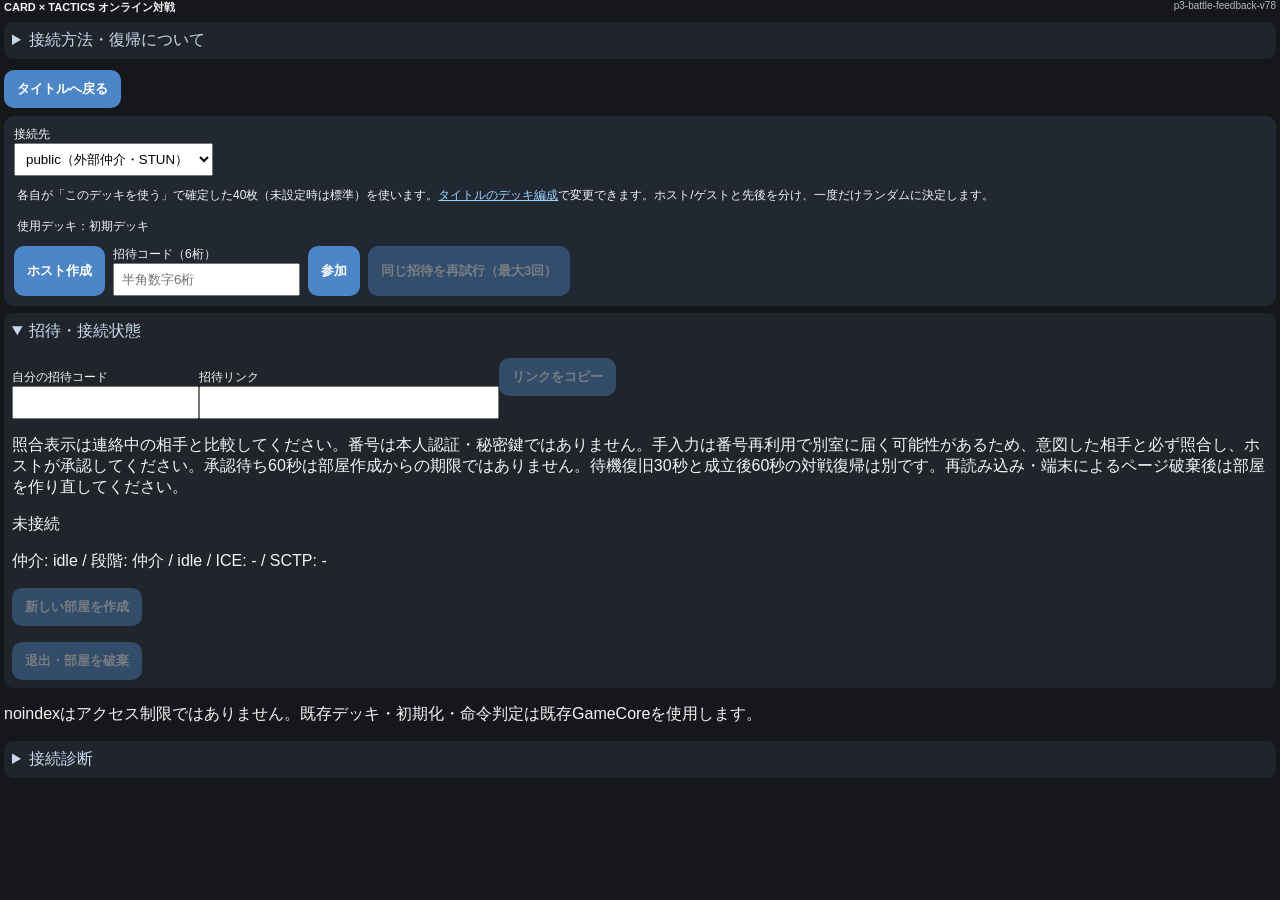
==== commit 622f3295: "Publish v78 combat presentation" ====
--- a/online/index.html
+++ b/online/index.html
@@ -3,7 +3,7 @@
 <meta name="apple-mobile-web-app-title" content="CARD × TACTICS">
 <link rel="manifest" href="../manifest.webmanifest">
 <link rel="apple-touch-icon" sizes="180x180" href="../assets/app/icon-180.png">
-</head><body class="board-rich king-default" data-assets-base="../assets/" data-bgm-source="../assets/audio/battle.m4a"><main><header id="onlineHeader"><strong>CARD × TACTICS オンライン対戦</strong><span id="buildLabel">p3-promotion-popup-v77</span></header><details id="help"><summary>接続方法・復帰について</summary><p class="notice">関係者試験用・P3画像・設定・BGM管理の改善候補。全既存カード・先後ランダム・オンラインUndo無効。対戦切断は操作停止し、同じページ・状態保持中は最大60秒の復帰を試みます。期限到達は勝敗なしで中止します。成立前の招待待機は同じ招待で最大30秒・3試行の復旧を行います。<a href="../">タイトルへ戻る</a></p></details><button id="lobbyTitle" type="button">タイトルへ戻る</button><section id="lobby"><label>接続先<select id="profile"><option value="local">local（外部接続なし）</option><option value="public" selected>public（外部仲介・STUN）</option></select></label><select id="startSide" hidden><option value="p">標準対戦</option></select><p>各自が「このデッキを使う」で確定した40枚（未設定時は標準）を使います。<a href="../">タイトルのデッキ編成</a>で変更できます。ホスト/ゲストと先後を分け、一度だけランダムに決定します。</p><p id="onlineActiveDeck" role="status"></p><button id="host">ホスト作成</button><label>招待コード（6桁）<input id="inviteInput" type="text" inputmode="numeric" autocomplete="off" maxlength="2048" placeholder="半角数字6桁"></label><button id="join">参加</button><button id="retryJoin" disabled>同じ招待を再試行（最大3回）</button></section><details id="connectionPanel" open><summary>招待・接続状態</summary><section><label>自分の招待コード <input id="invite" readonly></label><label>招待リンク<input id="inviteLink" readonly></label><button id="copy">リンクをコピー</button><p id="copyResult"></p><div id="pending"></div><p id="comparison"></p><p>照合表示は連絡中の相手と比較してください。番号は本人認証・秘密鍵ではありません。手入力は番号再利用で別室に届く可能性があるため、意図した相手と必ず照合し、ホストが承認してください。承認待ち60秒は部屋作成からの期限ではありません。待機復旧30秒と成立後60秒の対戦復帰は別です。再読み込み・端末によるページ破棄後は部屋を作り直してください。</p><p id="status" role="status">未接続</p><p id="diagnostic"></p><p id="recovery" role="status"></p><button id="recreate" disabled>新しい部屋を作成</button><p id="role"></p><p id="error" role="alert"></p><button id="leave" disabled>退出・部屋を破棄</button></section></details><div id="matchStatus" role="status"></div><div id="recoveryExit" hidden><p>相手の一時切断と退室は、通信できない場合には判別できません。勝敗は確定していません。</p><button id="stopRecovery" type="button">復帰を待つのをやめてタイトルへ戻る</button></div><dialog id="recoveryExitDialog"><p>復帰待ちをやめて退出しますか？ 勝敗や相手の退室を確定する操作ではありません。この試合には戻れません。</p><button id="continueRecovery" type="button">復帰を待つ</button><button id="confirmRecoveryExit" type="button">退出してタイトルへ戻る</button></dialog><section id="match" hidden><div id="app">
+</head><body class="board-rich king-default" data-assets-base="../assets/" data-bgm-source="../assets/audio/battle.m4a"><main><header id="onlineHeader"><strong>CARD × TACTICS オンライン対戦</strong><span id="buildLabel">p3-battle-feedback-v78</span></header><details id="help"><summary>接続方法・復帰について</summary><p class="notice">関係者試験用・P3画像・設定・BGM管理の改善候補。全既存カード・先後ランダム・オンラインUndo無効。対戦切断は操作停止し、同じページ・状態保持中は最大60秒の復帰を試みます。期限到達は勝敗なしで中止します。成立前の招待待機は同じ招待で最大30秒・3試行の復旧を行います。<a href="../">タイトルへ戻る</a></p></details><button id="lobbyTitle" type="button">タイトルへ戻る</button><section id="lobby"><label>接続先<select id="profile"><option value="local">local（外部接続なし）</option><option value="public" selected>public（外部仲介・STUN）</option></select></label><select id="startSide" hidden><option value="p">標準対戦</option></select><p>各自が「このデッキを使う」で確定した40枚（未設定時は標準）を使います。<a href="../">タイトルのデッキ編成</a>で変更できます。ホスト/ゲストと先後を分け、一度だけランダムに決定します。</p><p id="onlineActiveDeck" role="status"></p><button id="host">ホスト作成</button><label>招待コード（6桁）<input id="inviteInput" type="text" inputmode="numeric" autocomplete="off" maxlength="2048" placeholder="半角数字6桁"></label><button id="join">参加</button><button id="retryJoin" disabled>同じ招待を再試行（最大3回）</button></section><details id="connectionPanel" open><summary>招待・接続状態</summary><section><label>自分の招待コード <input id="invite" readonly></label><label>招待リンク<input id="inviteLink" readonly></label><button id="copy">リンクをコピー</button><p id="copyResult"></p><div id="pending"></div><p id="comparison"></p><p>照合表示は連絡中の相手と比較してください。番号は本人認証・秘密鍵ではありません。手入力は番号再利用で別室に届く可能性があるため、意図した相手と必ず照合し、ホストが承認してください。承認待ち60秒は部屋作成からの期限ではありません。待機復旧30秒と成立後60秒の対戦復帰は別です。再読み込み・端末によるページ破棄後は部屋を作り直してください。</p><p id="status" role="status">未接続</p><p id="diagnostic"></p><p id="recovery" role="status"></p><button id="recreate" disabled>新しい部屋を作成</button><p id="role"></p><p id="error" role="alert"></p><button id="leave" disabled>退出・部屋を破棄</button></section></details><div id="matchStatus" role="status"></div><div id="recoveryExit" hidden><p>相手の一時切断と退室は、通信できない場合には判別できません。勝敗は確定していません。</p><button id="stopRecovery" type="button">復帰を待つのをやめてタイトルへ戻る</button></div><dialog id="recoveryExitDialog"><p>復帰待ちをやめて退出しますか？ 勝敗や相手の退室を確定する操作ではありません。この試合には戻れません。</p><button id="continueRecovery" type="button">復帰を待つ</button><button id="confirmRecoveryExit" type="button">退出してタイトルへ戻る</button></dialog><section id="match" hidden><div id="app">
 <div class="appHeader"><h1 id="assignment"></h1><span class="enemyManaDock" aria-label="相手のマナ"></span><button id="settingsButton" class="settingsTopButton" type="button" aria-label="設定">設定⚙️</button></div><div class="status"><span id="turn" class="badge"></span><button id="showEffects" class="badge statusButton">全体エンチャント🔮<b id="globalEnchantCount">0</b></button></div>
 
 <div id="requestStatus" role="status" aria-live="polite"></div>
--- a/online/style.css
+++ b/online/style.css
@@ -761,6 +761,25 @@
  font-size:clamp(17px,4vmin,23px);font-weight:800;pointer-events:none
 }
 #turnPopup[hidden]{display:none}
+#battleOutcomePopup{
+ position:fixed;inset:0;z-index:907;pointer-events:none;text-align:center;
+ font:900 clamp(25px,6vmin,42px)/1.25 system-ui,sans-serif
+}
+.battleOutcomeNotice{
+ position:absolute;left:50%;top:50%;transform:translate(-50%,-50%);white-space:nowrap;
+ padding:10px 28px;border:2px solid #9dabbc;border-radius:12px;background:#222a34;color:#f4f6f8;
+ box-shadow:0 6px 22px #0009
+}
+.battleOutcomeNotice[data-outcome=win]{background:#3c2d15;border-color:#d4a856;color:#ffdfa0}
+.battleOutcomeNotice[data-outcome=loss]{background:#3f2329;border-color:#9a656e;color:#ffdce0}
+body.battleOutcomeActive #overlay,body.battleOutcomeActive #tutorialCoach{visibility:hidden}
+.royalDefeated .crownModel{animation:royalDefeat var(--royal-defeat-duration) ease-out forwards}
+@keyframes royalDefeat{
+ 0%{opacity:1;filter:brightness(1)}
+ 26%{opacity:1;filter:brightness(1.9) drop-shadow(0 0 7px #fff2b6)}
+ 100%{opacity:0;filter:brightness(1.15)}
+}
+@media(prefers-reduced-motion:reduce){.royalDefeated .crownModel{animation:none;opacity:.42}}
 .boardAnnouncement{position:absolute;visibility:hidden}
 .openingPresentation{
  --opening-order-height:calc(1.15em + 14px);
@@ -1050,6 +1069,7 @@
  text-shadow:0 1px 2px #000;transform:translate(-50%,-50%);
  animation:attackDamageNumber var(--damage-duration) ease-out both
 }
+.attackDamageNumber.healingNumber{color:#75f39a}
 @keyframes attackDamageNumber{
  0%{opacity:1;transform:translate(-50%,-50%) scale(.82)}
  14%{transform:translate(-50%,-50%) scale(1.18)}
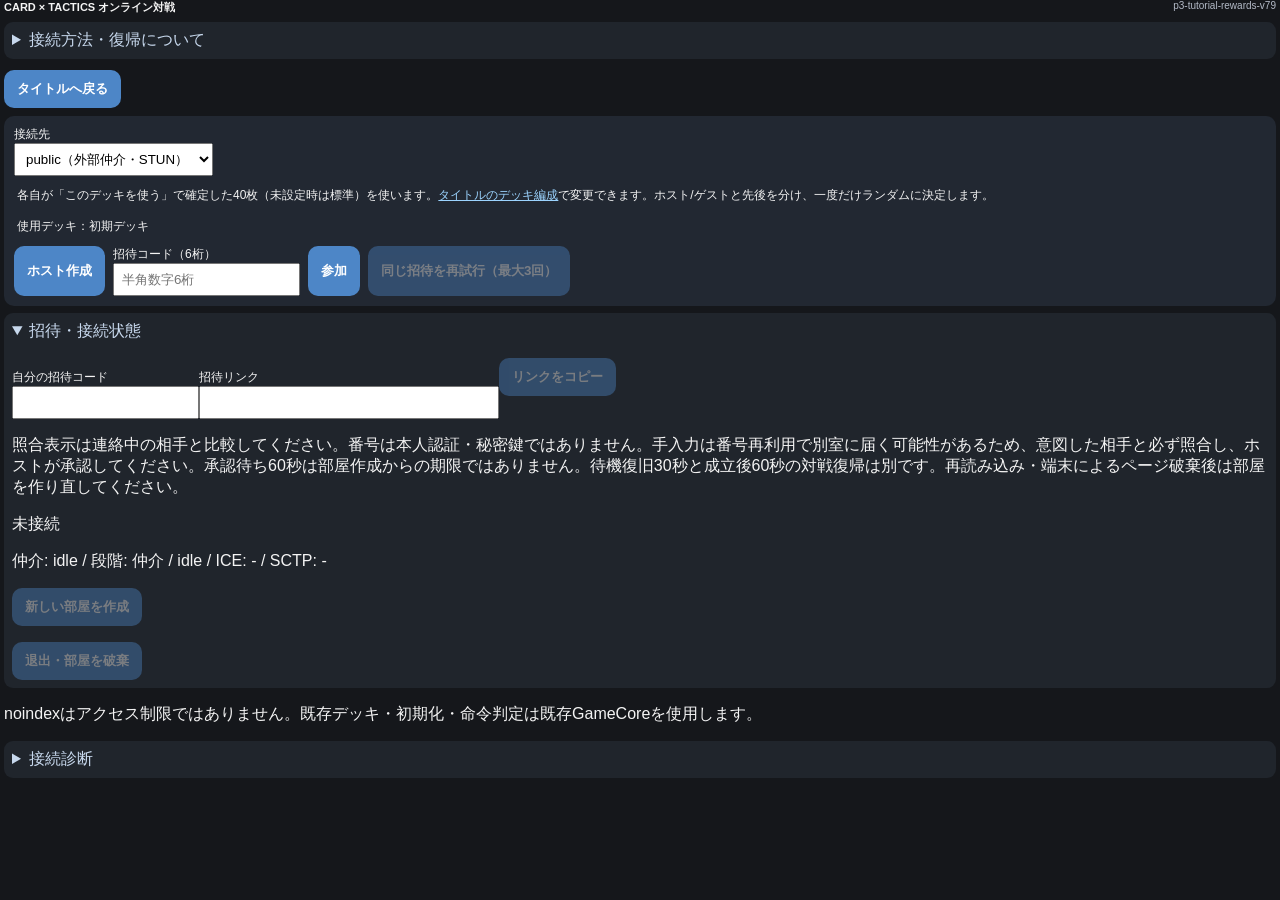
==== commit 0dabae8b: "Publish v79 tutorial and frontline rewards" ====
--- a/online/index.html
+++ b/online/index.html
@@ -3,7 +3,7 @@
 <meta name="apple-mobile-web-app-title" content="CARD × TACTICS">
 <link rel="manifest" href="../manifest.webmanifest">
 <link rel="apple-touch-icon" sizes="180x180" href="../assets/app/icon-180.png">
-</head><body class="board-rich king-default" data-assets-base="../assets/" data-bgm-source="../assets/audio/battle.m4a"><main><header id="onlineHeader"><strong>CARD × TACTICS オンライン対戦</strong><span id="buildLabel">p3-battle-feedback-v78</span></header><details id="help"><summary>接続方法・復帰について</summary><p class="notice">関係者試験用・P3画像・設定・BGM管理の改善候補。全既存カード・先後ランダム・オンラインUndo無効。対戦切断は操作停止し、同じページ・状態保持中は最大60秒の復帰を試みます。期限到達は勝敗なしで中止します。成立前の招待待機は同じ招待で最大30秒・3試行の復旧を行います。<a href="../">タイトルへ戻る</a></p></details><button id="lobbyTitle" type="button">タイトルへ戻る</button><section id="lobby"><label>接続先<select id="profile"><option value="local">local（外部接続なし）</option><option value="public" selected>public（外部仲介・STUN）</option></select></label><select id="startSide" hidden><option value="p">標準対戦</option></select><p>各自が「このデッキを使う」で確定した40枚（未設定時は標準）を使います。<a href="../">タイトルのデッキ編成</a>で変更できます。ホスト/ゲストと先後を分け、一度だけランダムに決定します。</p><p id="onlineActiveDeck" role="status"></p><button id="host">ホスト作成</button><label>招待コード（6桁）<input id="inviteInput" type="text" inputmode="numeric" autocomplete="off" maxlength="2048" placeholder="半角数字6桁"></label><button id="join">参加</button><button id="retryJoin" disabled>同じ招待を再試行（最大3回）</button></section><details id="connectionPanel" open><summary>招待・接続状態</summary><section><label>自分の招待コード <input id="invite" readonly></label><label>招待リンク<input id="inviteLink" readonly></label><button id="copy">リンクをコピー</button><p id="copyResult"></p><div id="pending"></div><p id="comparison"></p><p>照合表示は連絡中の相手と比較してください。番号は本人認証・秘密鍵ではありません。手入力は番号再利用で別室に届く可能性があるため、意図した相手と必ず照合し、ホストが承認してください。承認待ち60秒は部屋作成からの期限ではありません。待機復旧30秒と成立後60秒の対戦復帰は別です。再読み込み・端末によるページ破棄後は部屋を作り直してください。</p><p id="status" role="status">未接続</p><p id="diagnostic"></p><p id="recovery" role="status"></p><button id="recreate" disabled>新しい部屋を作成</button><p id="role"></p><p id="error" role="alert"></p><button id="leave" disabled>退出・部屋を破棄</button></section></details><div id="matchStatus" role="status"></div><div id="recoveryExit" hidden><p>相手の一時切断と退室は、通信できない場合には判別できません。勝敗は確定していません。</p><button id="stopRecovery" type="button">復帰を待つのをやめてタイトルへ戻る</button></div><dialog id="recoveryExitDialog"><p>復帰待ちをやめて退出しますか？ 勝敗や相手の退室を確定する操作ではありません。この試合には戻れません。</p><button id="continueRecovery" type="button">復帰を待つ</button><button id="confirmRecoveryExit" type="button">退出してタイトルへ戻る</button></dialog><section id="match" hidden><div id="app">
+</head><body class="board-rich king-default" data-assets-base="../assets/" data-bgm-source="../assets/audio/battle.m4a"><main><header id="onlineHeader"><strong>CARD × TACTICS オンライン対戦</strong><span id="buildLabel">p3-tutorial-rewards-v79</span></header><details id="help"><summary>接続方法・復帰について</summary><p class="notice">関係者試験用・P3画像・設定・BGM管理の改善候補。全既存カード・先後ランダム・オンラインUndo無効。対戦切断は操作停止し、同じページ・状態保持中は最大60秒の復帰を試みます。期限到達は勝敗なしで中止します。成立前の招待待機は同じ招待で最大30秒・3試行の復旧を行います。<a href="../">タイトルへ戻る</a></p></details><button id="lobbyTitle" type="button">タイトルへ戻る</button><section id="lobby"><label>接続先<select id="profile"><option value="local">local（外部接続なし）</option><option value="public" selected>public（外部仲介・STUN）</option></select></label><select id="startSide" hidden><option value="p">標準対戦</option></select><p>各自が「このデッキを使う」で確定した40枚（未設定時は標準）を使います。<a href="../">タイトルのデッキ編成</a>で変更できます。ホスト/ゲストと先後を分け、一度だけランダムに決定します。</p><p id="onlineActiveDeck" role="status"></p><button id="host">ホスト作成</button><label>招待コード（6桁）<input id="inviteInput" type="text" inputmode="numeric" autocomplete="off" maxlength="2048" placeholder="半角数字6桁"></label><button id="join">参加</button><button id="retryJoin" disabled>同じ招待を再試行（最大3回）</button></section><details id="connectionPanel" open><summary>招待・接続状態</summary><section><label>自分の招待コード <input id="invite" readonly></label><label>招待リンク<input id="inviteLink" readonly></label><button id="copy">リンクをコピー</button><p id="copyResult"></p><div id="pending"></div><p id="comparison"></p><p>照合表示は連絡中の相手と比較してください。番号は本人認証・秘密鍵ではありません。手入力は番号再利用で別室に届く可能性があるため、意図した相手と必ず照合し、ホストが承認してください。承認待ち60秒は部屋作成からの期限ではありません。待機復旧30秒と成立後60秒の対戦復帰は別です。再読み込み・端末によるページ破棄後は部屋を作り直してください。</p><p id="status" role="status">未接続</p><p id="diagnostic"></p><p id="recovery" role="status"></p><button id="recreate" disabled>新しい部屋を作成</button><p id="role"></p><p id="error" role="alert"></p><button id="leave" disabled>退出・部屋を破棄</button></section></details><div id="matchStatus" role="status"></div><div id="recoveryExit" hidden><p>相手の一時切断と退室は、通信できない場合には判別できません。勝敗は確定していません。</p><button id="stopRecovery" type="button">復帰を待つのをやめてタイトルへ戻る</button></div><dialog id="recoveryExitDialog"><p>復帰待ちをやめて退出しますか？ 勝敗や相手の退室を確定する操作ではありません。この試合には戻れません。</p><button id="continueRecovery" type="button">復帰を待つ</button><button id="confirmRecoveryExit" type="button">退出してタイトルへ戻る</button></dialog><section id="match" hidden><div id="app">
 <div class="appHeader"><h1 id="assignment"></h1><span class="enemyManaDock" aria-label="相手のマナ"></span><button id="settingsButton" class="settingsTopButton" type="button" aria-label="設定">設定⚙️</button></div><div class="status"><span id="turn" class="badge"></span><button id="showEffects" class="badge statusButton">全体エンチャント🔮<b id="globalEnchantCount">0</b></button></div>
 
 <div id="requestStatus" role="status" aria-live="polite"></div>
--- a/online/style.css
+++ b/online/style.css
@@ -904,6 +904,8 @@
 body.projected-board .overlayDot{top:21%;width:8px;height:8px}.projected-board .overlayDot.attack{right:12%}.projected-board .overlayDot.move{right:-2%}
 body.projected-board .royalPedestal{transform:translate(-50%,-50%)!important;border-radius:8px!important;min-height:32px;padding:0 3px;align-items:flex-end}
 body.projected-board .overlayPiece .overlayNameLayer{color:#fff!important;-webkit-text-fill-color:#fff!important;-webkit-text-stroke-width:0!important;text-shadow:none!important}
+#tutorialCoach.tutorialChoosing{visibility:hidden}
+.tutorialDrawGuide{color:#ffe277}
 body.layout-landscape.tutorial-mode #app{padding-bottom:2px}
 body.layout-landscape #tutorialCoach{transform:none;box-sizing:border-box;min-width:0;z-index:1000;overflow:auto;padding:8px 10px}
 body.layout-landscape .tutorialText{font-size:13px;line-height:1.4}
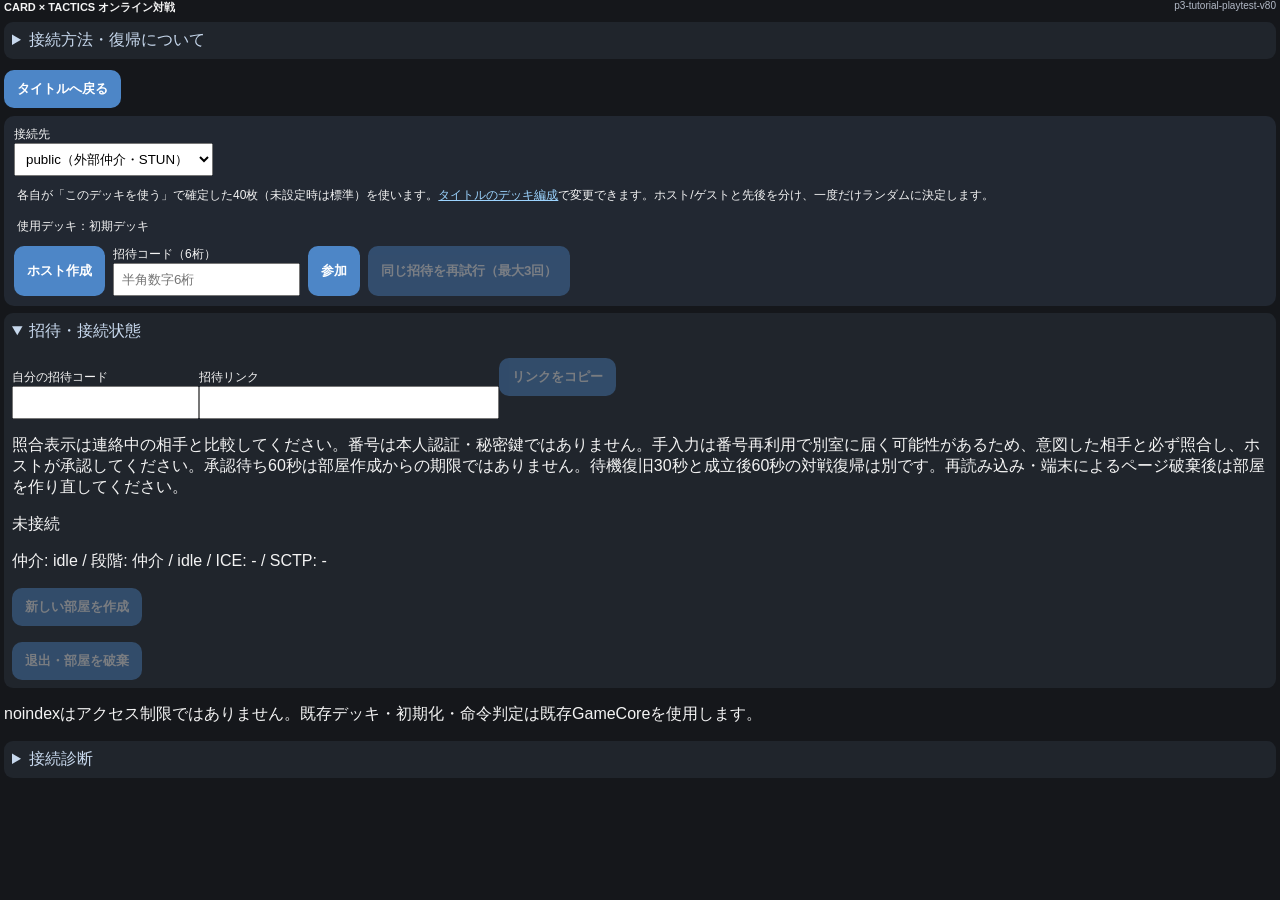
==== commit 0b8cfa18: "Publish v80 tutorial playtest follow-up" ====
--- a/online/index.html
+++ b/online/index.html
@@ -3,7 +3,7 @@
 <meta name="apple-mobile-web-app-title" content="CARD × TACTICS">
 <link rel="manifest" href="../manifest.webmanifest">
 <link rel="apple-touch-icon" sizes="180x180" href="../assets/app/icon-180.png">
-</head><body class="board-rich king-default" data-assets-base="../assets/" data-bgm-source="../assets/audio/battle.m4a"><main><header id="onlineHeader"><strong>CARD × TACTICS オンライン対戦</strong><span id="buildLabel">p3-tutorial-rewards-v79</span></header><details id="help"><summary>接続方法・復帰について</summary><p class="notice">関係者試験用・P3画像・設定・BGM管理の改善候補。全既存カード・先後ランダム・オンラインUndo無効。対戦切断は操作停止し、同じページ・状態保持中は最大60秒の復帰を試みます。期限到達は勝敗なしで中止します。成立前の招待待機は同じ招待で最大30秒・3試行の復旧を行います。<a href="../">タイトルへ戻る</a></p></details><button id="lobbyTitle" type="button">タイトルへ戻る</button><section id="lobby"><label>接続先<select id="profile"><option value="local">local（外部接続なし）</option><option value="public" selected>public（外部仲介・STUN）</option></select></label><select id="startSide" hidden><option value="p">標準対戦</option></select><p>各自が「このデッキを使う」で確定した40枚（未設定時は標準）を使います。<a href="../">タイトルのデッキ編成</a>で変更できます。ホスト/ゲストと先後を分け、一度だけランダムに決定します。</p><p id="onlineActiveDeck" role="status"></p><button id="host">ホスト作成</button><label>招待コード（6桁）<input id="inviteInput" type="text" inputmode="numeric" autocomplete="off" maxlength="2048" placeholder="半角数字6桁"></label><button id="join">参加</button><button id="retryJoin" disabled>同じ招待を再試行（最大3回）</button></section><details id="connectionPanel" open><summary>招待・接続状態</summary><section><label>自分の招待コード <input id="invite" readonly></label><label>招待リンク<input id="inviteLink" readonly></label><button id="copy">リンクをコピー</button><p id="copyResult"></p><div id="pending"></div><p id="comparison"></p><p>照合表示は連絡中の相手と比較してください。番号は本人認証・秘密鍵ではありません。手入力は番号再利用で別室に届く可能性があるため、意図した相手と必ず照合し、ホストが承認してください。承認待ち60秒は部屋作成からの期限ではありません。待機復旧30秒と成立後60秒の対戦復帰は別です。再読み込み・端末によるページ破棄後は部屋を作り直してください。</p><p id="status" role="status">未接続</p><p id="diagnostic"></p><p id="recovery" role="status"></p><button id="recreate" disabled>新しい部屋を作成</button><p id="role"></p><p id="error" role="alert"></p><button id="leave" disabled>退出・部屋を破棄</button></section></details><div id="matchStatus" role="status"></div><div id="recoveryExit" hidden><p>相手の一時切断と退室は、通信できない場合には判別できません。勝敗は確定していません。</p><button id="stopRecovery" type="button">復帰を待つのをやめてタイトルへ戻る</button></div><dialog id="recoveryExitDialog"><p>復帰待ちをやめて退出しますか？ 勝敗や相手の退室を確定する操作ではありません。この試合には戻れません。</p><button id="continueRecovery" type="button">復帰を待つ</button><button id="confirmRecoveryExit" type="button">退出してタイトルへ戻る</button></dialog><section id="match" hidden><div id="app">
+</head><body class="board-rich king-default" data-assets-base="../assets/" data-bgm-source="../assets/audio/battle.m4a"><main><header id="onlineHeader"><strong>CARD × TACTICS オンライン対戦</strong><span id="buildLabel">p3-tutorial-playtest-v80</span></header><details id="help"><summary>接続方法・復帰について</summary><p class="notice">関係者試験用・P3画像・設定・BGM管理の改善候補。全既存カード・先後ランダム・オンラインUndo無効。対戦切断は操作停止し、同じページ・状態保持中は最大60秒の復帰を試みます。期限到達は勝敗なしで中止します。成立前の招待待機は同じ招待で最大30秒・3試行の復旧を行います。<a href="../">タイトルへ戻る</a></p></details><button id="lobbyTitle" type="button">タイトルへ戻る</button><section id="lobby"><label>接続先<select id="profile"><option value="local">local（外部接続なし）</option><option value="public" selected>public（外部仲介・STUN）</option></select></label><select id="startSide" hidden><option value="p">標準対戦</option></select><p>各自が「このデッキを使う」で確定した40枚（未設定時は標準）を使います。<a href="../">タイトルのデッキ編成</a>で変更できます。ホスト/ゲストと先後を分け、一度だけランダムに決定します。</p><p id="onlineActiveDeck" role="status"></p><button id="host">ホスト作成</button><label>招待コード（6桁）<input id="inviteInput" type="text" inputmode="numeric" autocomplete="off" maxlength="2048" placeholder="半角数字6桁"></label><button id="join">参加</button><button id="retryJoin" disabled>同じ招待を再試行（最大3回）</button></section><details id="connectionPanel" open><summary>招待・接続状態</summary><section><label>自分の招待コード <input id="invite" readonly></label><label>招待リンク<input id="inviteLink" readonly></label><button id="copy">リンクをコピー</button><p id="copyResult"></p><div id="pending"></div><p id="comparison"></p><p>照合表示は連絡中の相手と比較してください。番号は本人認証・秘密鍵ではありません。手入力は番号再利用で別室に届く可能性があるため、意図した相手と必ず照合し、ホストが承認してください。承認待ち60秒は部屋作成からの期限ではありません。待機復旧30秒と成立後60秒の対戦復帰は別です。再読み込み・端末によるページ破棄後は部屋を作り直してください。</p><p id="status" role="status">未接続</p><p id="diagnostic"></p><p id="recovery" role="status"></p><button id="recreate" disabled>新しい部屋を作成</button><p id="role"></p><p id="error" role="alert"></p><button id="leave" disabled>退出・部屋を破棄</button></section></details><div id="matchStatus" role="status"></div><div id="recoveryExit" hidden><p>相手の一時切断と退室は、通信できない場合には判別できません。勝敗は確定していません。</p><button id="stopRecovery" type="button">復帰を待つのをやめてタイトルへ戻る</button></div><dialog id="recoveryExitDialog"><p>復帰待ちをやめて退出しますか？ 勝敗や相手の退室を確定する操作ではありません。この試合には戻れません。</p><button id="continueRecovery" type="button">復帰を待つ</button><button id="confirmRecoveryExit" type="button">退出してタイトルへ戻る</button></dialog><section id="match" hidden><div id="app">
 <div class="appHeader"><h1 id="assignment"></h1><span class="enemyManaDock" aria-label="相手のマナ"></span><button id="settingsButton" class="settingsTopButton" type="button" aria-label="設定">設定⚙️</button></div><div class="status"><span id="turn" class="badge"></span><button id="showEffects" class="badge statusButton">全体エンチャント🔮<b id="globalEnchantCount">0</b></button></div>
 
 <div id="requestStatus" role="status" aria-live="polite"></div>
--- a/online/style.css
+++ b/online/style.css
@@ -905,6 +905,7 @@
 body.projected-board .royalPedestal{transform:translate(-50%,-50%)!important;border-radius:8px!important;min-height:32px;padding:0 3px;align-items:flex-end}
 body.projected-board .overlayPiece .overlayNameLayer{color:#fff!important;-webkit-text-fill-color:#fff!important;-webkit-text-stroke-width:0!important;text-shadow:none!important}
 #tutorialCoach.tutorialChoosing{visibility:hidden}
+#tutorialText{white-space:pre-line}
 .tutorialDrawGuide{color:#ffe277}
 body.layout-landscape.tutorial-mode #app{padding-bottom:2px}
 body.layout-landscape #tutorialCoach{transform:none;box-sizing:border-box;min-width:0;z-index:1000;overflow:auto;padding:8px 10px}
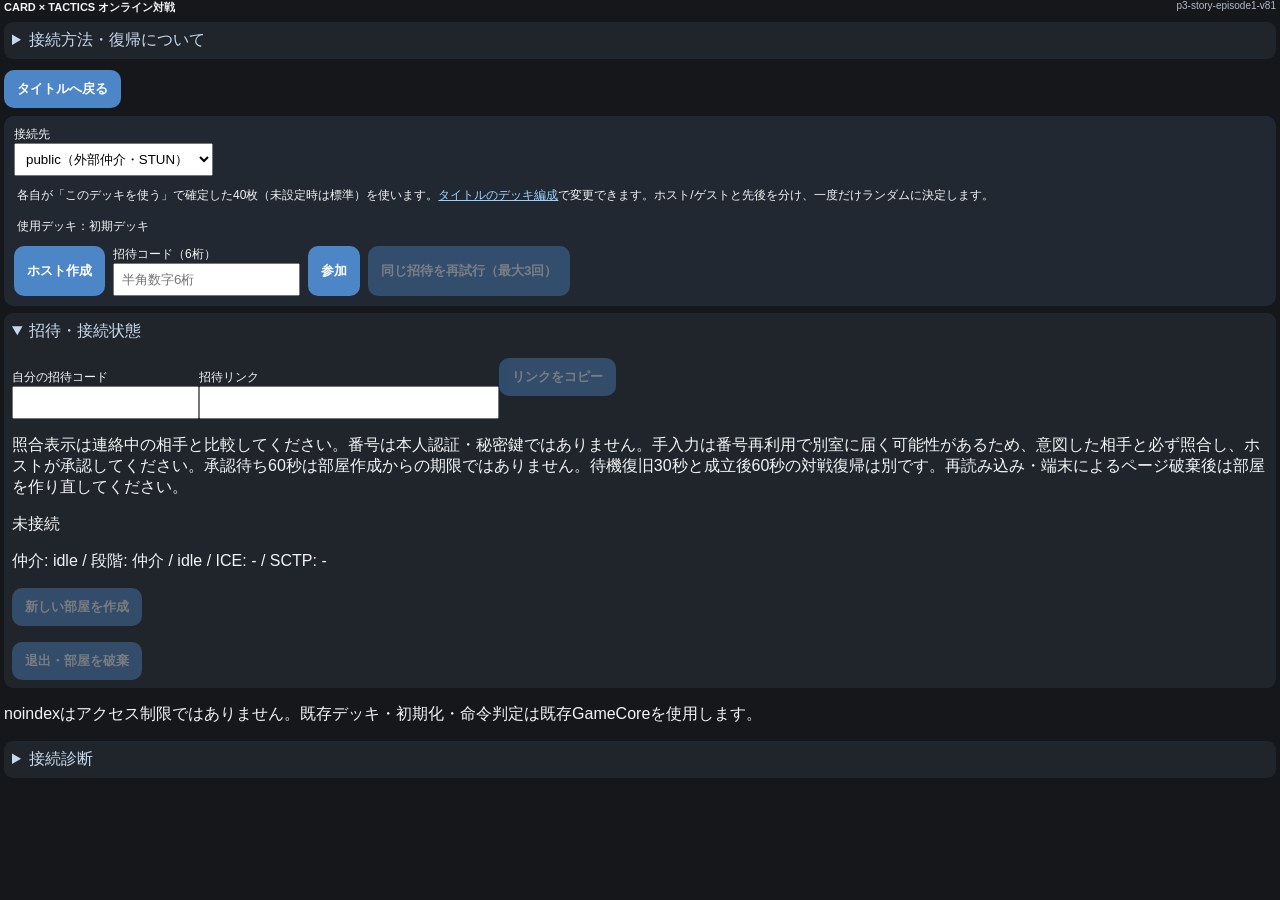
==== commit 31900e10: "Publish story episode one playtest v81" ====
--- a/online/index.html
+++ b/online/index.html
@@ -3,7 +3,7 @@
 <meta name="apple-mobile-web-app-title" content="CARD × TACTICS">
 <link rel="manifest" href="../manifest.webmanifest">
 <link rel="apple-touch-icon" sizes="180x180" href="../assets/app/icon-180.png">
-</head><body class="board-rich king-default" data-assets-base="../assets/" data-bgm-source="../assets/audio/battle.m4a"><main><header id="onlineHeader"><strong>CARD × TACTICS オンライン対戦</strong><span id="buildLabel">p3-tutorial-playtest-v80</span></header><details id="help"><summary>接続方法・復帰について</summary><p class="notice">関係者試験用・P3画像・設定・BGM管理の改善候補。全既存カード・先後ランダム・オンラインUndo無効。対戦切断は操作停止し、同じページ・状態保持中は最大60秒の復帰を試みます。期限到達は勝敗なしで中止します。成立前の招待待機は同じ招待で最大30秒・3試行の復旧を行います。<a href="../">タイトルへ戻る</a></p></details><button id="lobbyTitle" type="button">タイトルへ戻る</button><section id="lobby"><label>接続先<select id="profile"><option value="local">local（外部接続なし）</option><option value="public" selected>public（外部仲介・STUN）</option></select></label><select id="startSide" hidden><option value="p">標準対戦</option></select><p>各自が「このデッキを使う」で確定した40枚（未設定時は標準）を使います。<a href="../">タイトルのデッキ編成</a>で変更できます。ホスト/ゲストと先後を分け、一度だけランダムに決定します。</p><p id="onlineActiveDeck" role="status"></p><button id="host">ホスト作成</button><label>招待コード（6桁）<input id="inviteInput" type="text" inputmode="numeric" autocomplete="off" maxlength="2048" placeholder="半角数字6桁"></label><button id="join">参加</button><button id="retryJoin" disabled>同じ招待を再試行（最大3回）</button></section><details id="connectionPanel" open><summary>招待・接続状態</summary><section><label>自分の招待コード <input id="invite" readonly></label><label>招待リンク<input id="inviteLink" readonly></label><button id="copy">リンクをコピー</button><p id="copyResult"></p><div id="pending"></div><p id="comparison"></p><p>照合表示は連絡中の相手と比較してください。番号は本人認証・秘密鍵ではありません。手入力は番号再利用で別室に届く可能性があるため、意図した相手と必ず照合し、ホストが承認してください。承認待ち60秒は部屋作成からの期限ではありません。待機復旧30秒と成立後60秒の対戦復帰は別です。再読み込み・端末によるページ破棄後は部屋を作り直してください。</p><p id="status" role="status">未接続</p><p id="diagnostic"></p><p id="recovery" role="status"></p><button id="recreate" disabled>新しい部屋を作成</button><p id="role"></p><p id="error" role="alert"></p><button id="leave" disabled>退出・部屋を破棄</button></section></details><div id="matchStatus" role="status"></div><div id="recoveryExit" hidden><p>相手の一時切断と退室は、通信できない場合には判別できません。勝敗は確定していません。</p><button id="stopRecovery" type="button">復帰を待つのをやめてタイトルへ戻る</button></div><dialog id="recoveryExitDialog"><p>復帰待ちをやめて退出しますか？ 勝敗や相手の退室を確定する操作ではありません。この試合には戻れません。</p><button id="continueRecovery" type="button">復帰を待つ</button><button id="confirmRecoveryExit" type="button">退出してタイトルへ戻る</button></dialog><section id="match" hidden><div id="app">
+</head><body class="board-rich king-default" data-assets-base="../assets/" data-bgm-source="../assets/audio/battle.m4a"><main><header id="onlineHeader"><strong>CARD × TACTICS オンライン対戦</strong><span id="buildLabel">p3-story-episode1-v81</span></header><details id="help"><summary>接続方法・復帰について</summary><p class="notice">関係者試験用・P3画像・設定・BGM管理の改善候補。全既存カード・先後ランダム・オンラインUndo無効。対戦切断は操作停止し、同じページ・状態保持中は最大60秒の復帰を試みます。期限到達は勝敗なしで中止します。成立前の招待待機は同じ招待で最大30秒・3試行の復旧を行います。<a href="../">タイトルへ戻る</a></p></details><button id="lobbyTitle" type="button">タイトルへ戻る</button><section id="lobby"><label>接続先<select id="profile"><option value="local">local（外部接続なし）</option><option value="public" selected>public（外部仲介・STUN）</option></select></label><select id="startSide" hidden><option value="p">標準対戦</option></select><p>各自が「このデッキを使う」で確定した40枚（未設定時は標準）を使います。<a href="../">タイトルのデッキ編成</a>で変更できます。ホスト/ゲストと先後を分け、一度だけランダムに決定します。</p><p id="onlineActiveDeck" role="status"></p><button id="host">ホスト作成</button><label>招待コード（6桁）<input id="inviteInput" type="text" inputmode="numeric" autocomplete="off" maxlength="2048" placeholder="半角数字6桁"></label><button id="join">参加</button><button id="retryJoin" disabled>同じ招待を再試行（最大3回）</button></section><details id="connectionPanel" open><summary>招待・接続状態</summary><section><label>自分の招待コード <input id="invite" readonly></label><label>招待リンク<input id="inviteLink" readonly></label><button id="copy">リンクをコピー</button><p id="copyResult"></p><div id="pending"></div><p id="comparison"></p><p>照合表示は連絡中の相手と比較してください。番号は本人認証・秘密鍵ではありません。手入力は番号再利用で別室に届く可能性があるため、意図した相手と必ず照合し、ホストが承認してください。承認待ち60秒は部屋作成からの期限ではありません。待機復旧30秒と成立後60秒の対戦復帰は別です。再読み込み・端末によるページ破棄後は部屋を作り直してください。</p><p id="status" role="status">未接続</p><p id="diagnostic"></p><p id="recovery" role="status"></p><button id="recreate" disabled>新しい部屋を作成</button><p id="role"></p><p id="error" role="alert"></p><button id="leave" disabled>退出・部屋を破棄</button></section></details><div id="matchStatus" role="status"></div><div id="recoveryExit" hidden><p>相手の一時切断と退室は、通信できない場合には判別できません。勝敗は確定していません。</p><button id="stopRecovery" type="button">復帰を待つのをやめてタイトルへ戻る</button></div><dialog id="recoveryExitDialog"><p>復帰待ちをやめて退出しますか？ 勝敗や相手の退室を確定する操作ではありません。この試合には戻れません。</p><button id="continueRecovery" type="button">復帰を待つ</button><button id="confirmRecoveryExit" type="button">退出してタイトルへ戻る</button></dialog><section id="match" hidden><div id="app">
 <div class="appHeader"><h1 id="assignment"></h1><span class="enemyManaDock" aria-label="相手のマナ"></span><button id="settingsButton" class="settingsTopButton" type="button" aria-label="設定">設定⚙️</button></div><div class="status"><span id="turn" class="badge"></span><button id="showEffects" class="badge statusButton">全体エンチャント🔮<b id="globalEnchantCount">0</b></button></div>
 
 <div id="requestStatus" role="status" aria-live="polite"></div>
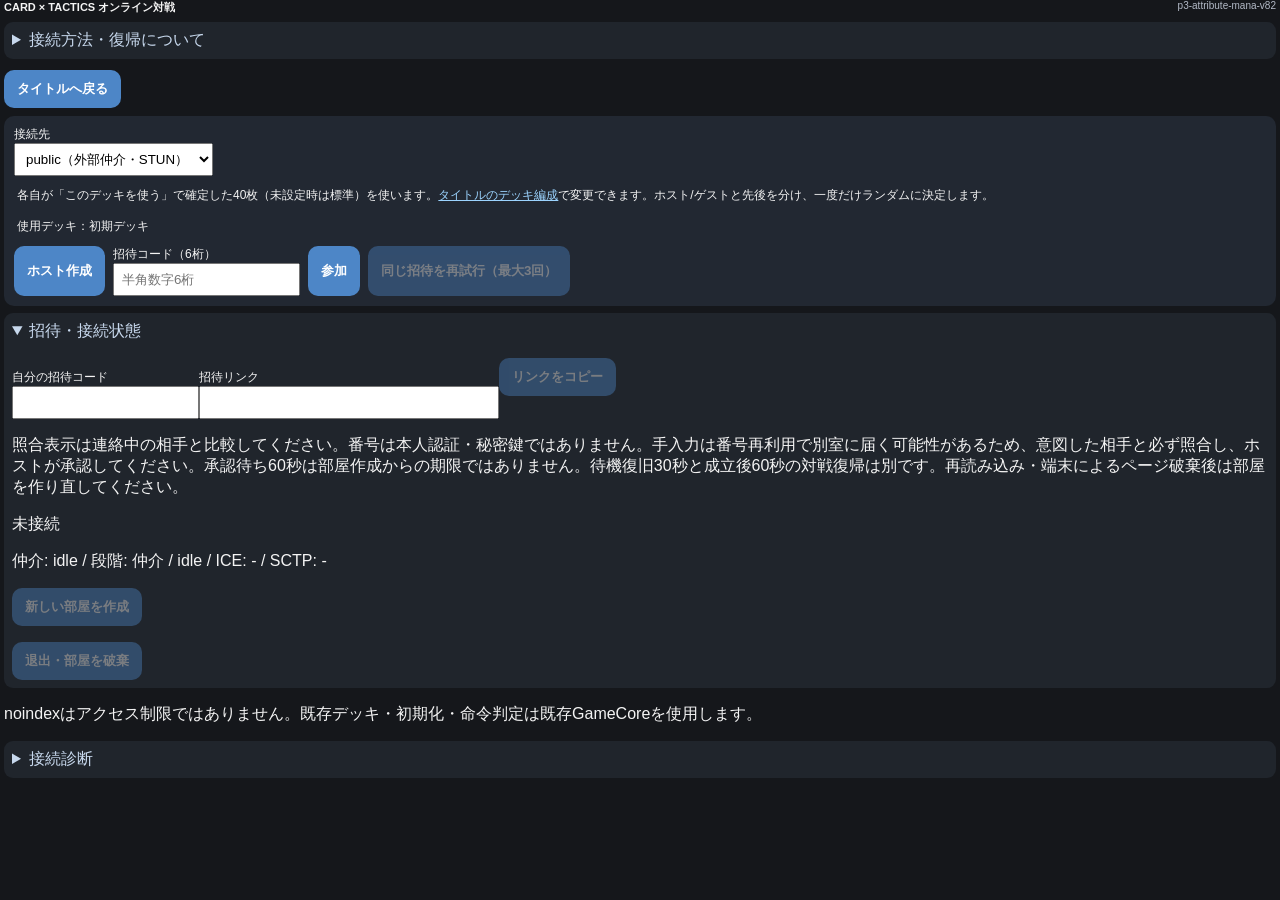
==== commit 55106c11: "Publish v82 attribute mana CPU playtest" ====
--- a/online/index.html
+++ b/online/index.html
@@ -3,7 +3,7 @@
 <meta name="apple-mobile-web-app-title" content="CARD × TACTICS">
 <link rel="manifest" href="../manifest.webmanifest">
 <link rel="apple-touch-icon" sizes="180x180" href="../assets/app/icon-180.png">
-</head><body class="board-rich king-default" data-assets-base="../assets/" data-bgm-source="../assets/audio/battle.m4a"><main><header id="onlineHeader"><strong>CARD × TACTICS オンライン対戦</strong><span id="buildLabel">p3-story-episode1-v81</span></header><details id="help"><summary>接続方法・復帰について</summary><p class="notice">関係者試験用・P3画像・設定・BGM管理の改善候補。全既存カード・先後ランダム・オンラインUndo無効。対戦切断は操作停止し、同じページ・状態保持中は最大60秒の復帰を試みます。期限到達は勝敗なしで中止します。成立前の招待待機は同じ招待で最大30秒・3試行の復旧を行います。<a href="../">タイトルへ戻る</a></p></details><button id="lobbyTitle" type="button">タイトルへ戻る</button><section id="lobby"><label>接続先<select id="profile"><option value="local">local（外部接続なし）</option><option value="public" selected>public（外部仲介・STUN）</option></select></label><select id="startSide" hidden><option value="p">標準対戦</option></select><p>各自が「このデッキを使う」で確定した40枚（未設定時は標準）を使います。<a href="../">タイトルのデッキ編成</a>で変更できます。ホスト/ゲストと先後を分け、一度だけランダムに決定します。</p><p id="onlineActiveDeck" role="status"></p><button id="host">ホスト作成</button><label>招待コード（6桁）<input id="inviteInput" type="text" inputmode="numeric" autocomplete="off" maxlength="2048" placeholder="半角数字6桁"></label><button id="join">参加</button><button id="retryJoin" disabled>同じ招待を再試行（最大3回）</button></section><details id="connectionPanel" open><summary>招待・接続状態</summary><section><label>自分の招待コード <input id="invite" readonly></label><label>招待リンク<input id="inviteLink" readonly></label><button id="copy">リンクをコピー</button><p id="copyResult"></p><div id="pending"></div><p id="comparison"></p><p>照合表示は連絡中の相手と比較してください。番号は本人認証・秘密鍵ではありません。手入力は番号再利用で別室に届く可能性があるため、意図した相手と必ず照合し、ホストが承認してください。承認待ち60秒は部屋作成からの期限ではありません。待機復旧30秒と成立後60秒の対戦復帰は別です。再読み込み・端末によるページ破棄後は部屋を作り直してください。</p><p id="status" role="status">未接続</p><p id="diagnostic"></p><p id="recovery" role="status"></p><button id="recreate" disabled>新しい部屋を作成</button><p id="role"></p><p id="error" role="alert"></p><button id="leave" disabled>退出・部屋を破棄</button></section></details><div id="matchStatus" role="status"></div><div id="recoveryExit" hidden><p>相手の一時切断と退室は、通信できない場合には判別できません。勝敗は確定していません。</p><button id="stopRecovery" type="button">復帰を待つのをやめてタイトルへ戻る</button></div><dialog id="recoveryExitDialog"><p>復帰待ちをやめて退出しますか？ 勝敗や相手の退室を確定する操作ではありません。この試合には戻れません。</p><button id="continueRecovery" type="button">復帰を待つ</button><button id="confirmRecoveryExit" type="button">退出してタイトルへ戻る</button></dialog><section id="match" hidden><div id="app">
+</head><body class="board-rich king-default" data-assets-base="../assets/" data-bgm-source="../assets/audio/battle.m4a"><main><header id="onlineHeader"><strong>CARD × TACTICS オンライン対戦</strong><span id="buildLabel">p3-attribute-mana-v82</span></header><details id="help"><summary>接続方法・復帰について</summary><p class="notice">関係者試験用・P3画像・設定・BGM管理の改善候補。全既存カード・先後ランダム・オンラインUndo無効。対戦切断は操作停止し、同じページ・状態保持中は最大60秒の復帰を試みます。期限到達は勝敗なしで中止します。成立前の招待待機は同じ招待で最大30秒・3試行の復旧を行います。<a href="../">タイトルへ戻る</a></p></details><button id="lobbyTitle" type="button">タイトルへ戻る</button><section id="lobby"><label>接続先<select id="profile"><option value="local">local（外部接続なし）</option><option value="public" selected>public（外部仲介・STUN）</option></select></label><select id="startSide" hidden><option value="p">標準対戦</option></select><p>各自が「このデッキを使う」で確定した40枚（未設定時は標準）を使います。<a href="../">タイトルのデッキ編成</a>で変更できます。ホスト/ゲストと先後を分け、一度だけランダムに決定します。</p><p id="onlineActiveDeck" role="status"></p><button id="host">ホスト作成</button><label>招待コード（6桁）<input id="inviteInput" type="text" inputmode="numeric" autocomplete="off" maxlength="2048" placeholder="半角数字6桁"></label><button id="join">参加</button><button id="retryJoin" disabled>同じ招待を再試行（最大3回）</button></section><details id="connectionPanel" open><summary>招待・接続状態</summary><section><label>自分の招待コード <input id="invite" readonly></label><label>招待リンク<input id="inviteLink" readonly></label><button id="copy">リンクをコピー</button><p id="copyResult"></p><div id="pending"></div><p id="comparison"></p><p>照合表示は連絡中の相手と比較してください。番号は本人認証・秘密鍵ではありません。手入力は番号再利用で別室に届く可能性があるため、意図した相手と必ず照合し、ホストが承認してください。承認待ち60秒は部屋作成からの期限ではありません。待機復旧30秒と成立後60秒の対戦復帰は別です。再読み込み・端末によるページ破棄後は部屋を作り直してください。</p><p id="status" role="status">未接続</p><p id="diagnostic"></p><p id="recovery" role="status"></p><button id="recreate" disabled>新しい部屋を作成</button><p id="role"></p><p id="error" role="alert"></p><button id="leave" disabled>退出・部屋を破棄</button></section></details><div id="matchStatus" role="status"></div><div id="recoveryExit" hidden><p>相手の一時切断と退室は、通信できない場合には判別できません。勝敗は確定していません。</p><button id="stopRecovery" type="button">復帰を待つのをやめてタイトルへ戻る</button></div><dialog id="recoveryExitDialog"><p>復帰待ちをやめて退出しますか？ 勝敗や相手の退室を確定する操作ではありません。この試合には戻れません。</p><button id="continueRecovery" type="button">復帰を待つ</button><button id="confirmRecoveryExit" type="button">退出してタイトルへ戻る</button></dialog><section id="match" hidden><div id="app">
 <div class="appHeader"><h1 id="assignment"></h1><span class="enemyManaDock" aria-label="相手のマナ"></span><button id="settingsButton" class="settingsTopButton" type="button" aria-label="設定">設定⚙️</button></div><div class="status"><span id="turn" class="badge"></span><button id="showEffects" class="badge statusButton">全体エンチャント🔮<b id="globalEnchantCount">0</b></button></div>
 
 <div id="requestStatus" role="status" aria-live="polite"></div>
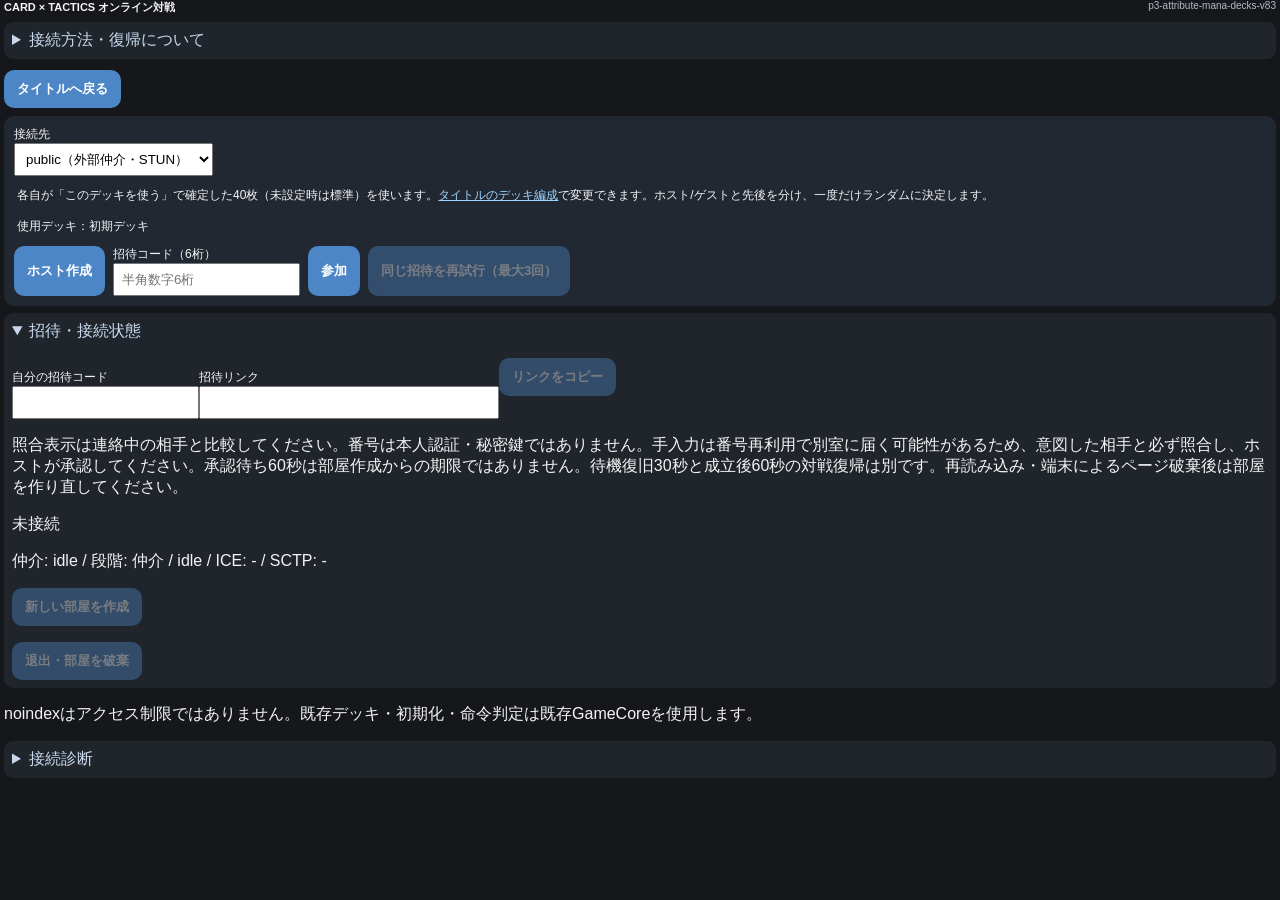
==== commit abcf419a: "Publish v83 attribute mana starter deck update" ====
--- a/online/index.html
+++ b/online/index.html
@@ -3,7 +3,7 @@
 <meta name="apple-mobile-web-app-title" content="CARD × TACTICS">
 <link rel="manifest" href="../manifest.webmanifest">
 <link rel="apple-touch-icon" sizes="180x180" href="../assets/app/icon-180.png">
-</head><body class="board-rich king-default" data-assets-base="../assets/" data-bgm-source="../assets/audio/battle.m4a"><main><header id="onlineHeader"><strong>CARD × TACTICS オンライン対戦</strong><span id="buildLabel">p3-attribute-mana-v82</span></header><details id="help"><summary>接続方法・復帰について</summary><p class="notice">関係者試験用・P3画像・設定・BGM管理の改善候補。全既存カード・先後ランダム・オンラインUndo無効。対戦切断は操作停止し、同じページ・状態保持中は最大60秒の復帰を試みます。期限到達は勝敗なしで中止します。成立前の招待待機は同じ招待で最大30秒・3試行の復旧を行います。<a href="../">タイトルへ戻る</a></p></details><button id="lobbyTitle" type="button">タイトルへ戻る</button><section id="lobby"><label>接続先<select id="profile"><option value="local">local（外部接続なし）</option><option value="public" selected>public（外部仲介・STUN）</option></select></label><select id="startSide" hidden><option value="p">標準対戦</option></select><p>各自が「このデッキを使う」で確定した40枚（未設定時は標準）を使います。<a href="../">タイトルのデッキ編成</a>で変更できます。ホスト/ゲストと先後を分け、一度だけランダムに決定します。</p><p id="onlineActiveDeck" role="status"></p><button id="host">ホスト作成</button><label>招待コード（6桁）<input id="inviteInput" type="text" inputmode="numeric" autocomplete="off" maxlength="2048" placeholder="半角数字6桁"></label><button id="join">参加</button><button id="retryJoin" disabled>同じ招待を再試行（最大3回）</button></section><details id="connectionPanel" open><summary>招待・接続状態</summary><section><label>自分の招待コード <input id="invite" readonly></label><label>招待リンク<input id="inviteLink" readonly></label><button id="copy">リンクをコピー</button><p id="copyResult"></p><div id="pending"></div><p id="comparison"></p><p>照合表示は連絡中の相手と比較してください。番号は本人認証・秘密鍵ではありません。手入力は番号再利用で別室に届く可能性があるため、意図した相手と必ず照合し、ホストが承認してください。承認待ち60秒は部屋作成からの期限ではありません。待機復旧30秒と成立後60秒の対戦復帰は別です。再読み込み・端末によるページ破棄後は部屋を作り直してください。</p><p id="status" role="status">未接続</p><p id="diagnostic"></p><p id="recovery" role="status"></p><button id="recreate" disabled>新しい部屋を作成</button><p id="role"></p><p id="error" role="alert"></p><button id="leave" disabled>退出・部屋を破棄</button></section></details><div id="matchStatus" role="status"></div><div id="recoveryExit" hidden><p>相手の一時切断と退室は、通信できない場合には判別できません。勝敗は確定していません。</p><button id="stopRecovery" type="button">復帰を待つのをやめてタイトルへ戻る</button></div><dialog id="recoveryExitDialog"><p>復帰待ちをやめて退出しますか？ 勝敗や相手の退室を確定する操作ではありません。この試合には戻れません。</p><button id="continueRecovery" type="button">復帰を待つ</button><button id="confirmRecoveryExit" type="button">退出してタイトルへ戻る</button></dialog><section id="match" hidden><div id="app">
+</head><body class="board-rich king-default" data-assets-base="../assets/" data-bgm-source="../assets/audio/battle.m4a"><main><header id="onlineHeader"><strong>CARD × TACTICS オンライン対戦</strong><span id="buildLabel">p3-attribute-mana-decks-v83</span></header><details id="help"><summary>接続方法・復帰について</summary><p class="notice">関係者試験用・P3画像・設定・BGM管理の改善候補。全既存カード・先後ランダム・オンラインUndo無効。対戦切断は操作停止し、同じページ・状態保持中は最大60秒の復帰を試みます。期限到達は勝敗なしで中止します。成立前の招待待機は同じ招待で最大30秒・3試行の復旧を行います。<a href="../">タイトルへ戻る</a></p></details><button id="lobbyTitle" type="button">タイトルへ戻る</button><section id="lobby"><label>接続先<select id="profile"><option value="local">local（外部接続なし）</option><option value="public" selected>public（外部仲介・STUN）</option></select></label><select id="startSide" hidden><option value="p">標準対戦</option></select><p>各自が「このデッキを使う」で確定した40枚（未設定時は標準）を使います。<a href="../">タイトルのデッキ編成</a>で変更できます。ホスト/ゲストと先後を分け、一度だけランダムに決定します。</p><p id="onlineActiveDeck" role="status"></p><button id="host">ホスト作成</button><label>招待コード（6桁）<input id="inviteInput" type="text" inputmode="numeric" autocomplete="off" maxlength="2048" placeholder="半角数字6桁"></label><button id="join">参加</button><button id="retryJoin" disabled>同じ招待を再試行（最大3回）</button></section><details id="connectionPanel" open><summary>招待・接続状態</summary><section><label>自分の招待コード <input id="invite" readonly></label><label>招待リンク<input id="inviteLink" readonly></label><button id="copy">リンクをコピー</button><p id="copyResult"></p><div id="pending"></div><p id="comparison"></p><p>照合表示は連絡中の相手と比較してください。番号は本人認証・秘密鍵ではありません。手入力は番号再利用で別室に届く可能性があるため、意図した相手と必ず照合し、ホストが承認してください。承認待ち60秒は部屋作成からの期限ではありません。待機復旧30秒と成立後60秒の対戦復帰は別です。再読み込み・端末によるページ破棄後は部屋を作り直してください。</p><p id="status" role="status">未接続</p><p id="diagnostic"></p><p id="recovery" role="status"></p><button id="recreate" disabled>新しい部屋を作成</button><p id="role"></p><p id="error" role="alert"></p><button id="leave" disabled>退出・部屋を破棄</button></section></details><div id="matchStatus" role="status"></div><div id="recoveryExit" hidden><p>相手の一時切断と退室は、通信できない場合には判別できません。勝敗は確定していません。</p><button id="stopRecovery" type="button">復帰を待つのをやめてタイトルへ戻る</button></div><dialog id="recoveryExitDialog"><p>復帰待ちをやめて退出しますか？ 勝敗や相手の退室を確定する操作ではありません。この試合には戻れません。</p><button id="continueRecovery" type="button">復帰を待つ</button><button id="confirmRecoveryExit" type="button">退出してタイトルへ戻る</button></dialog><section id="match" hidden><div id="app">
 <div class="appHeader"><h1 id="assignment"></h1><span class="enemyManaDock" aria-label="相手のマナ"></span><button id="settingsButton" class="settingsTopButton" type="button" aria-label="設定">設定⚙️</button></div><div class="status"><span id="turn" class="badge"></span><button id="showEffects" class="badge statusButton">全体エンチャント🔮<b id="globalEnchantCount">0</b></button></div>
 
 <div id="requestStatus" role="status" aria-live="polite"></div>
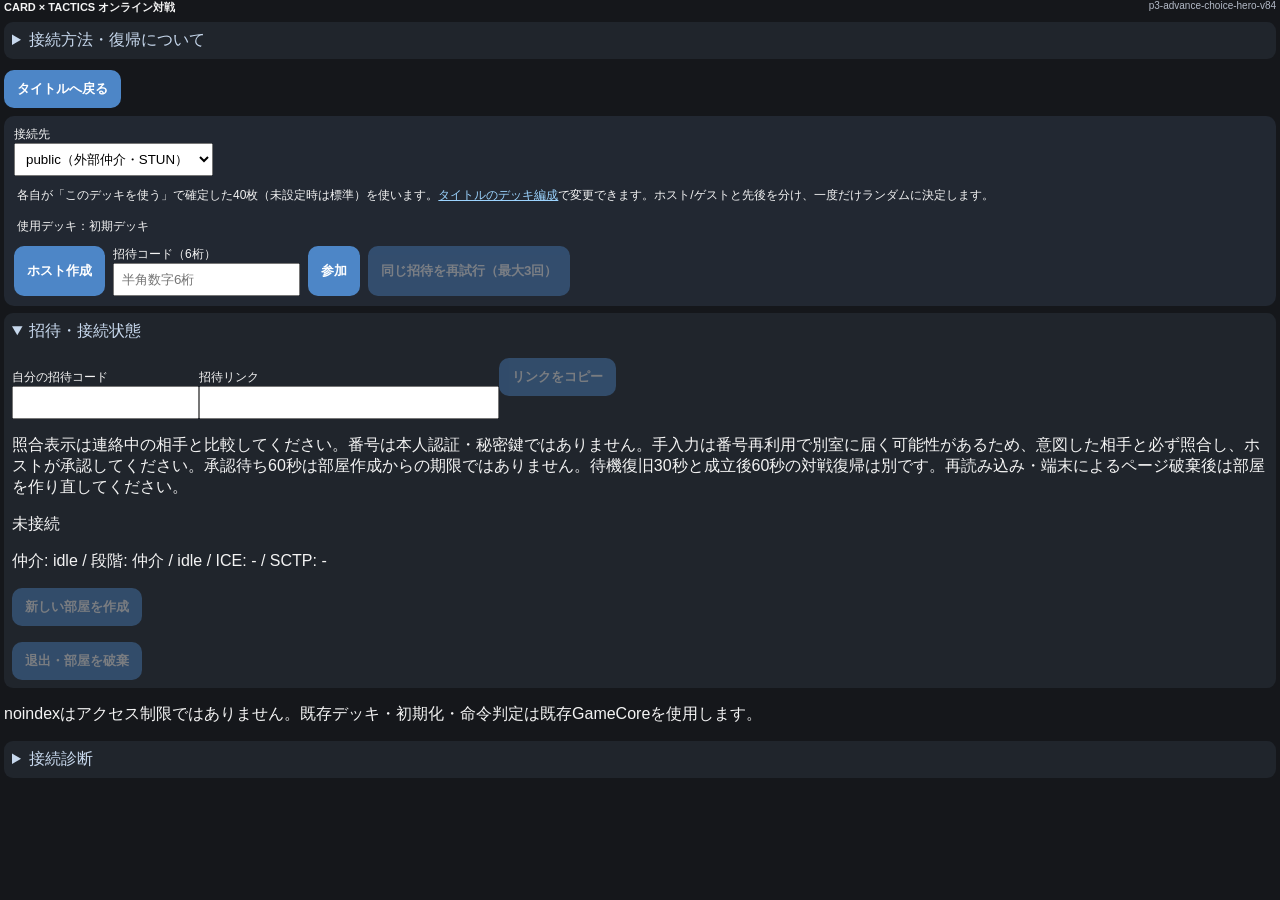
==== commit 8464a339: "Publish v84 breakout choice and hero summon updates" ====
--- a/online/index.html
+++ b/online/index.html
@@ -3,7 +3,7 @@
 <meta name="apple-mobile-web-app-title" content="CARD × TACTICS">
 <link rel="manifest" href="../manifest.webmanifest">
 <link rel="apple-touch-icon" sizes="180x180" href="../assets/app/icon-180.png">
-</head><body class="board-rich king-default" data-assets-base="../assets/" data-bgm-source="../assets/audio/battle.m4a"><main><header id="onlineHeader"><strong>CARD × TACTICS オンライン対戦</strong><span id="buildLabel">p3-attribute-mana-decks-v83</span></header><details id="help"><summary>接続方法・復帰について</summary><p class="notice">関係者試験用・P3画像・設定・BGM管理の改善候補。全既存カード・先後ランダム・オンラインUndo無効。対戦切断は操作停止し、同じページ・状態保持中は最大60秒の復帰を試みます。期限到達は勝敗なしで中止します。成立前の招待待機は同じ招待で最大30秒・3試行の復旧を行います。<a href="../">タイトルへ戻る</a></p></details><button id="lobbyTitle" type="button">タイトルへ戻る</button><section id="lobby"><label>接続先<select id="profile"><option value="local">local（外部接続なし）</option><option value="public" selected>public（外部仲介・STUN）</option></select></label><select id="startSide" hidden><option value="p">標準対戦</option></select><p>各自が「このデッキを使う」で確定した40枚（未設定時は標準）を使います。<a href="../">タイトルのデッキ編成</a>で変更できます。ホスト/ゲストと先後を分け、一度だけランダムに決定します。</p><p id="onlineActiveDeck" role="status"></p><button id="host">ホスト作成</button><label>招待コード（6桁）<input id="inviteInput" type="text" inputmode="numeric" autocomplete="off" maxlength="2048" placeholder="半角数字6桁"></label><button id="join">参加</button><button id="retryJoin" disabled>同じ招待を再試行（最大3回）</button></section><details id="connectionPanel" open><summary>招待・接続状態</summary><section><label>自分の招待コード <input id="invite" readonly></label><label>招待リンク<input id="inviteLink" readonly></label><button id="copy">リンクをコピー</button><p id="copyResult"></p><div id="pending"></div><p id="comparison"></p><p>照合表示は連絡中の相手と比較してください。番号は本人認証・秘密鍵ではありません。手入力は番号再利用で別室に届く可能性があるため、意図した相手と必ず照合し、ホストが承認してください。承認待ち60秒は部屋作成からの期限ではありません。待機復旧30秒と成立後60秒の対戦復帰は別です。再読み込み・端末によるページ破棄後は部屋を作り直してください。</p><p id="status" role="status">未接続</p><p id="diagnostic"></p><p id="recovery" role="status"></p><button id="recreate" disabled>新しい部屋を作成</button><p id="role"></p><p id="error" role="alert"></p><button id="leave" disabled>退出・部屋を破棄</button></section></details><div id="matchStatus" role="status"></div><div id="recoveryExit" hidden><p>相手の一時切断と退室は、通信できない場合には判別できません。勝敗は確定していません。</p><button id="stopRecovery" type="button">復帰を待つのをやめてタイトルへ戻る</button></div><dialog id="recoveryExitDialog"><p>復帰待ちをやめて退出しますか？ 勝敗や相手の退室を確定する操作ではありません。この試合には戻れません。</p><button id="continueRecovery" type="button">復帰を待つ</button><button id="confirmRecoveryExit" type="button">退出してタイトルへ戻る</button></dialog><section id="match" hidden><div id="app">
+</head><body class="board-rich king-default" data-assets-base="../assets/" data-bgm-source="../assets/audio/battle.m4a"><main><header id="onlineHeader"><strong>CARD × TACTICS オンライン対戦</strong><span id="buildLabel">p3-advance-choice-hero-v84</span></header><details id="help"><summary>接続方法・復帰について</summary><p class="notice">関係者試験用・P3画像・設定・BGM管理の改善候補。全既存カード・先後ランダム・オンラインUndo無効。対戦切断は操作停止し、同じページ・状態保持中は最大60秒の復帰を試みます。期限到達は勝敗なしで中止します。成立前の招待待機は同じ招待で最大30秒・3試行の復旧を行います。<a href="../">タイトルへ戻る</a></p></details><button id="lobbyTitle" type="button">タイトルへ戻る</button><section id="lobby"><label>接続先<select id="profile"><option value="local">local（外部接続なし）</option><option value="public" selected>public（外部仲介・STUN）</option></select></label><select id="startSide" hidden><option value="p">標準対戦</option></select><p>各自が「このデッキを使う」で確定した40枚（未設定時は標準）を使います。<a href="../">タイトルのデッキ編成</a>で変更できます。ホスト/ゲストと先後を分け、一度だけランダムに決定します。</p><p id="onlineActiveDeck" role="status"></p><button id="host">ホスト作成</button><label>招待コード（6桁）<input id="inviteInput" type="text" inputmode="numeric" autocomplete="off" maxlength="2048" placeholder="半角数字6桁"></label><button id="join">参加</button><button id="retryJoin" disabled>同じ招待を再試行（最大3回）</button></section><details id="connectionPanel" open><summary>招待・接続状態</summary><section><label>自分の招待コード <input id="invite" readonly></label><label>招待リンク<input id="inviteLink" readonly></label><button id="copy">リンクをコピー</button><p id="copyResult"></p><div id="pending"></div><p id="comparison"></p><p>照合表示は連絡中の相手と比較してください。番号は本人認証・秘密鍵ではありません。手入力は番号再利用で別室に届く可能性があるため、意図した相手と必ず照合し、ホストが承認してください。承認待ち60秒は部屋作成からの期限ではありません。待機復旧30秒と成立後60秒の対戦復帰は別です。再読み込み・端末によるページ破棄後は部屋を作り直してください。</p><p id="status" role="status">未接続</p><p id="diagnostic"></p><p id="recovery" role="status"></p><button id="recreate" disabled>新しい部屋を作成</button><p id="role"></p><p id="error" role="alert"></p><button id="leave" disabled>退出・部屋を破棄</button></section></details><div id="matchStatus" role="status"></div><div id="recoveryExit" hidden><p>相手の一時切断と退室は、通信できない場合には判別できません。勝敗は確定していません。</p><button id="stopRecovery" type="button">復帰を待つのをやめてタイトルへ戻る</button></div><dialog id="recoveryExitDialog"><p>復帰待ちをやめて退出しますか？ 勝敗や相手の退室を確定する操作ではありません。この試合には戻れません。</p><button id="continueRecovery" type="button">復帰を待つ</button><button id="confirmRecoveryExit" type="button">退出してタイトルへ戻る</button></dialog><section id="match" hidden><div id="app">
 <div class="appHeader"><h1 id="assignment"></h1><span class="enemyManaDock" aria-label="相手のマナ"></span><button id="settingsButton" class="settingsTopButton" type="button" aria-label="設定">設定⚙️</button></div><div class="status"><span id="turn" class="badge"></span><button id="showEffects" class="badge statusButton">全体エンチャント🔮<b id="globalEnchantCount">0</b></button></div>
 
 <div id="requestStatus" role="status" aria-live="polite"></div>
